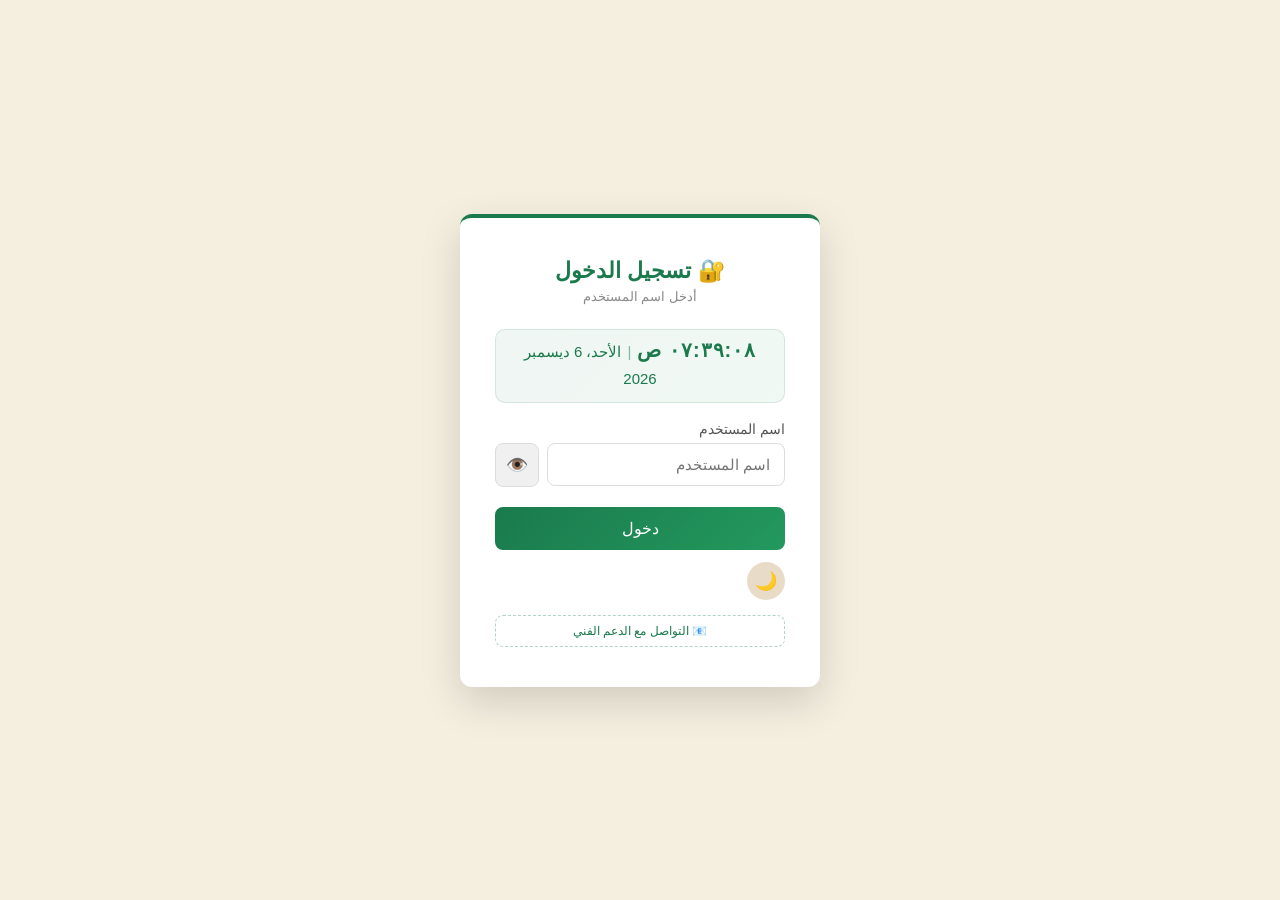
==== admin/index.html @ 6a59b751 "Add files via upload" ====
<!DOCTYPE html>
<html lang="ar" dir="rtl">
<head>
    <meta charset="UTF-8">
    <meta name="viewport" content="width=device-width, initial-scale=1.0">
    <title>لوحة التحكم - إدارة المستخدمين</title>
    <meta http-equiv="Cache-Control" content="no-cache, no-store, must-revalidate">
    <meta http-equiv="Pragma" content="no-cache">
    <meta http-equiv="Expires" content="0">
    <link rel="preconnect" href="https://fonts.googleapis.com">
    <link rel="preconnect" href="https://fonts.gstatic.com" crossorigin>
    <link href="https://fonts.googleapis.com/css2?family=Amiri:wght@400;700&display=swap" rel="stylesheet">
    <link rel="stylesheet" href="style.css?v=2">
</head>
<body>
    <div class="container">
        <header>
            <div style="display:flex;justify-content:space-between;align-items:center">
                <div>
                    <h1>لوحة التحكم</h1>
                    <p>إدارة المستخدمين والصلاحيات</p>
                    <div id="liveClock" class="live-clock"></div>
                </div>
                <div style="display:flex;gap:8px">
                    <button class="theme-btn" onclick="toggleTheme()" id="themeBtn">🌙</button>
                    <button class="theme-btn" onclick="goInventory()" style="background:rgba(255,255,255,0.2);font-size:13px;width:auto;padding:0 15px;border-radius:8px">المخزون</button>
                    <button class="theme-btn" onclick="logout()" style="background:rgba(255,255,255,0.2);font-size:13px;width:auto;padding:0 15px;border-radius:8px">تسجيل الخروج</button>
                </div>
            </div>
        </header>

        <div class="active-box">
            <h3>🟢 المستخدمون النشطون حالياً</h3>
            <div id="activeUsersList" class="active-list">جاري التحميل...</div>
        </div>

        <div class="toolbar">
            <h2>المستخدمين</h2>
            <button onclick="showAddUserModal()">+ إضافة مستخدم</button>
        </div>

        <div class="table-wrap">
            <table>
                <thead>
                    <tr>
                        <th>اسم المستخدم</th>
                        <th>الدور</th>
                        <th>صلاحية التعديل</th>
                        <th>إجراءات</th>
                    </tr>
                </thead>
                <tbody id="usersTableBody"></tbody>
            </table>
        </div>

        <div class="info-box">
            <strong>ملاحظة:</strong> المستخدم صاحب دور <strong>admin</strong> لا يمكن حذفه. عندما تسجل الخروج، سيطلب منك اسم المستخدم وكلمة المرور مرة أخرى.
        </div>
    </div>

    <div class="modal-overlay" id="modalOverlay" onclick="closeModal()"></div>
    <div class="modal" id="modal">
        <div class="modal-header">
            <h3 id="modalTitle">إضافة مستخدم</h3>
            <button class="close-btn" onclick="closeModal()">&times;</button>
        </div>
        <div class="modal-body" id="modalBody"></div>
    </div>

    <script src="script.js?v=2"></script>
</body>
</html>
---- admin/style.css ----
* { margin: 0; padding: 0; box-sizing: border-box; font-family: Tahoma, Arial, sans-serif; }
body {
    background: #f5efe0;
    color: #333;
    direction: rtl;
    animation: fadeIn 0.4s ease;
}
@keyframes fadeIn {
    from { opacity: 0; transform: translateY(10px); }
    to { opacity: 1; transform: translateY(0); }
}
.container {
    max-width: 900px;
    margin: 0 auto;
    padding: 20px;
}
header {
    padding: 20px;
    background: linear-gradient(135deg, #1a3a6c, #2a5a9e);
    color: #fff;
    border-radius: 12px;
    margin-bottom: 20px;
    box-shadow: 0 4px 20px rgba(26,58,108,0.3);
}
header h1 { font-size: 26px; }
header p { font-size: 14px; opacity: 0.9; margin-top: 5px; }
header .live-clock {
    font-family: 'Amiri', Tahoma, Arial, sans-serif;
    margin-top: 10px;
    padding: 6px 14px;
    background: rgba(255,255,255,0.12);
    border: 1px solid rgba(255,255,255,0.2);
    border-radius: 8px;
    font-size: 14px;
    color: #fff;
    direction: ltr;
    display: inline-block;
    backdrop-filter: blur(4px);
}
header .live-clock .clock-time {
    font-size: 18px;
    font-weight: 700;
    letter-spacing: 1px;
}
header .live-clock .clock-sep {
    margin: 0 6px;
    opacity: 0.6;
}
.toolbar {
    display: flex;
    justify-content: space-between;
    align-items: center;
    margin-bottom: 15px;
    flex-wrap: wrap;
    gap: 10px;
}
.toolbar h2 { color: #1a3a6c; font-size: 18px; }
.toolbar button {
    padding: 10px 20px;
    background: #1a3a6c;
    color: #fff;
    border: none;
    border-radius: 8px;
    cursor: pointer;
    font-size: 14px;
    transition: 0.2s;
}
.toolbar button:hover {
    background: #2a5a9e;
    transform: translateY(-1px);
}

.table-wrap {
    overflow-x: auto;
    background: #fff;
    border-radius: 10px;
    box-shadow: 0 2px 10px rgba(0,0,0,0.08);
}
table {
    width: 100%;
    border-collapse: collapse;
    font-size: 14px;
}
th {
    background: #f0f0f0;
    padding: 12px 10px;
    text-align: center;
    border-bottom: 2px solid #ddd;
    white-space: nowrap;
    color: #333;
}
td {
    padding: 10px;
    text-align: center;
    border-bottom: 1px solid #eee;
}
tr:hover { background: #f8f8f8; }

.role-badge {
    padding: 4px 12px;
    border-radius: 20px;
    font-size: 12px;
    font-weight: bold;
}
.role-admin { background: #1a3a6c; color: #fff; }
.role-user { background: #e8dcc8; color: #333; }

.action-btn {
    padding: 4px 10px;
    border: none;
    border-radius: 5px;
    cursor: pointer;
    font-size: 12px;
    margin: 0 2px;
    transition: 0.2s;
}
.edit-btn { background: #3498db; color: #fff; }
.edit-btn:hover { background: #2980b9; }
.delete-btn { background: #e74c3c; color: #fff; }
.delete-btn:hover { background: #c0392b; }

.info-box {
    margin-top: 20px;
    padding: 15px;
    background: #fff3cd;
    border: 1px solid #ffc107;
    border-radius: 8px;
    font-size: 13px;
    color: #856404;
}

.modal-overlay {
    display: none;
    position: fixed;
    top: 0; left: 0; right: 0; bottom: 0;
    background: rgba(0,0,0,0.5);
    z-index: 999;
}
.modal-overlay.active { display: block; }

.modal {
    display: none;
    position: fixed;
    top: 50%; left: 50%;
    transform: translate(-50%, -50%);
    background: #fff;
    border-radius: 12px;
    padding: 25px;
    width: 90%;
    max-width: 500px;
    max-height: 85vh;
    overflow-y: auto;
    z-index: 1000;
    box-shadow: 0 20px 60px rgba(0,0,0,0.3);
    animation: slideUp 0.3s ease;
}
.modal.active { display: block; }

@keyframes slideUp {
    from { opacity: 0; transform: translate(-50%, -40%); }
    to { opacity: 1; transform: translate(-50%, -50%); }
}

.modal-header {
    display: flex;
    justify-content: space-between;
    align-items: center;
    margin-bottom: 20px;
    padding-bottom: 10px;
    border-bottom: 2px solid #1a3a6c;
}
.modal-header h3 { color: #1a3a6c; }
.close-btn {
    background: none;
    border: none;
    font-size: 28px;
    cursor: pointer;
    color: #999;
}
.close-btn:hover { color: #333; }

.form-grid {
    display: grid;
    grid-template-columns: 1fr;
    gap: 12px;
}
.form-group { display: flex; flex-direction: column; }
.form-group label {
    font-size: 13px;
    color: #555;
    margin-bottom: 4px;
}
.form-group input, .form-group select {
    padding: 8px 10px;
    border: 1px solid #ddd;
    border-radius: 6px;
    font-size: 13px;
    outline: none;
    transition: 0.2s;
}
.form-group input:focus, .form-group select:focus {
    border-color: #1a3a6c;
    box-shadow: 0 0 0 3px rgba(26,58,108,0.1);
}

.form-actions {
    display: flex;
    gap: 10px;
    justify-content: flex-end;
    margin-top: 10px;
}
.form-actions button {
    padding: 10px 25px;
    border: none;
    border-radius: 8px;
    cursor: pointer;
    font-size: 14px;
    transition: 0.2s;
}
.form-actions .save-btn { background: #1a3a6c; color: #fff; }
.form-actions .save-btn:hover { background: #2a5a9e; }
.form-actions .cancel-btn { background: #e0e0e0; color: #333; }
.form-actions .cancel-btn:hover { background: #ccc; }

.active-box {
    background: #fff;
    border-radius: 10px;
    padding: 15px 20px;
    margin-bottom: 15px;
    box-shadow: 0 2px 10px rgba(0,0,0,0.08);
    border-right: 4px solid #27ae60;
}
.active-box h3 {
    font-size: 15px;
    color: #27ae60;
    margin-bottom: 10px;
}
.active-list {
    display: flex;
    flex-wrap: wrap;
    gap: 8px;
    min-height: 32px;
}
.active-user-badge {
    display: inline-flex;
    align-items: center;
    gap: 6px;
    padding: 4px 12px 4px 8px;
    background: #eafaf1;
    border: 1px solid #27ae60;
    border-radius: 20px;
    font-size: 13px;
    color: #1a3a6c;
    animation: fadeIn 0.3s ease;
}
.active-user-badge .dot {
    width: 8px;
    height: 8px;
    background: #27ae60;
    border-radius: 50%;
    display: inline-block;
    animation: pulse 2s infinite;
}
@keyframes pulse {
    0%, 100% { opacity: 1; }
    50% { opacity: 0.4; }
}
.active-user-badge .role-tag {
    font-size: 10px;
    background: #1a3a6c;
    color: #fff;
    padding: 1px 6px;
    border-radius: 10px;
}
body.dark .active-box {
    background: #1e2a3a;
    border-right-color: #27ae60;
}
body.dark .active-box h3 { color: #27ae60; }
body.dark .active-user-badge {
    background: #2a3a4a;
    border-color: #27ae60;
    color: #eee;
}
body.dark .active-user-badge .role-tag {
    background: #c8a24e;
    color: #1a1a2e;
}
.theme-btn {
    background: rgba(255,255,255,0.2);
    border: none;
    font-size: 24px;
    cursor: pointer;
    border-radius: 50%;
    width: 45px;
    height: 45px;
    display: flex;
    align-items: center;
    justify-content: center;
    transition: 0.3s;
}
.theme-btn:hover { background: rgba(255,255,255,0.3); }

body.dark {
    background: #1a1a2e;
    color: #eee;
}
body.dark header {
    background: linear-gradient(135deg, #16213e, #1e2a3a);
    box-shadow: 0 4px 20px rgba(0,0,0,0.4);
}
body.dark .table-wrap { background: #1e2a3a; }
body.dark th { background: #2a3a4a; color: #eee; border-color: #3a4a5a; }
body.dark td { color: #ddd; border-color: #2a3a4a; }
body.dark tr:hover { background: #2a3a4a; }
body.dark .toolbar h2 { color: #c8a24e; }
body.dark .toolbar button { background: #c8a24e; color: #1a1a2e; }
body.dark .toolbar button:hover { background: #d4b06a; }
body.dark .role-user { background: #2a3a4a; color: #aaa; }
body.dark .modal { background: #1e2a3a; }
body.dark .modal-header { border-color: #c8a24e; }
body.dark .modal-header h3 { color: #c8a24e; }
body.dark .form-group label { color: #aaa; }
body.dark .form-group input, body.dark .form-group select {
    background: #2a3a4a;
    border-color: #2a3a4a;
    color: #eee;
}
body.dark .form-group input:focus, body.dark .form-group select:focus {
    border-color: #c8a24e;
    box-shadow: 0 0 0 3px rgba(200,162,78,0.2);
}
body.dark .form-actions .save-btn { background: #c8a24e; color: #1a1a2e; }
body.dark .form-actions .save-btn:hover { background: #d4b06a; }
body.dark .form-actions .cancel-btn { background: #3a4a5a; color: #eee; }
body.dark .form-actions .cancel-btn:hover { background: #4a5a6a; }
body.dark .info-box { background: #2a3a4a; border-color: #c8a24e; color: #c8a24e; }

@media (max-width: 768px) {
    .form-grid { grid-template-columns: 1fr; }
}
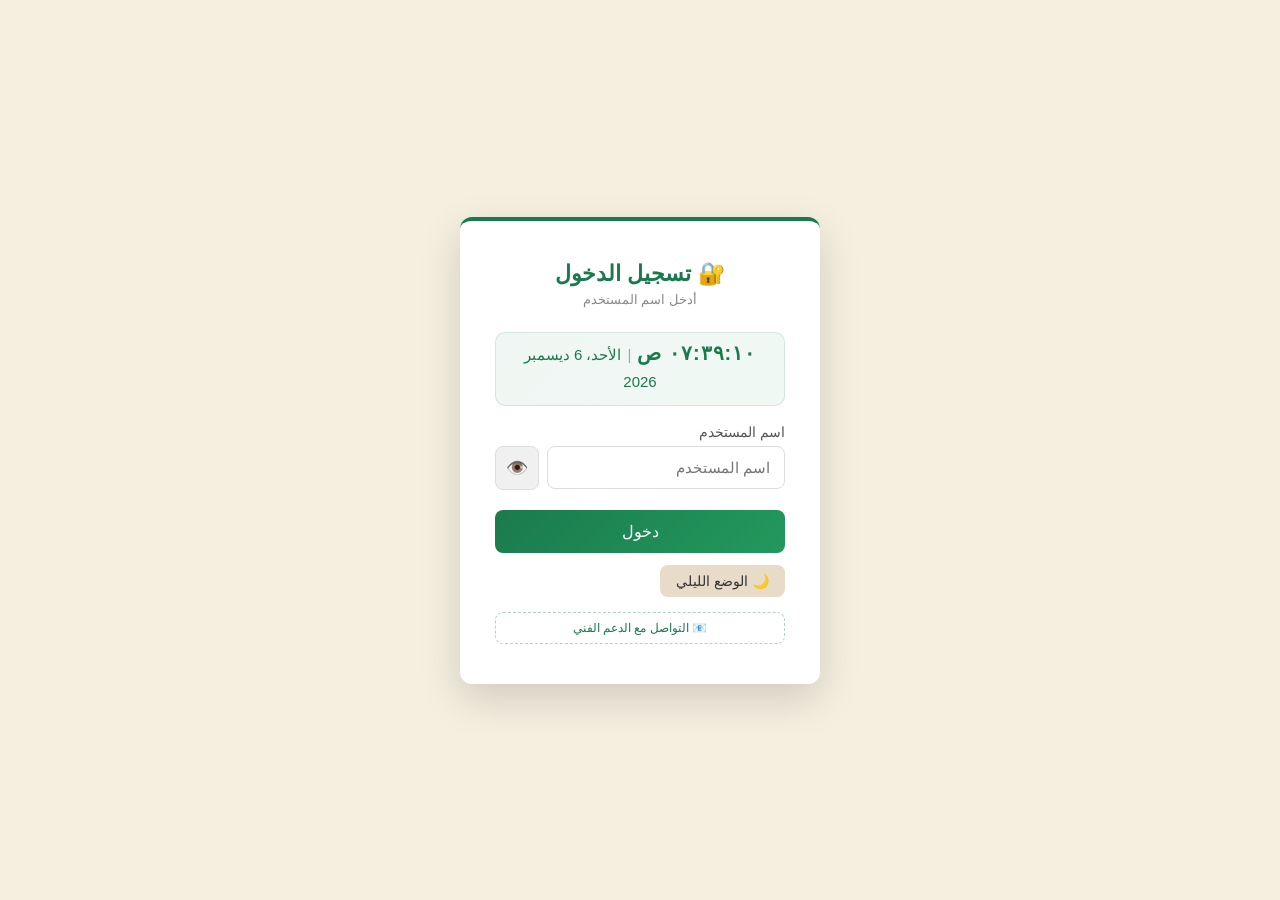
==== commit fc975cc1: "Add files via upload" ====
--- a/admin/index.html
+++ b/admin/index.html
@@ -13,6 +13,7 @@
     <link rel="stylesheet" href="style.css?v=2">
 </head>
 <body>
+    <div class="theme-overlay" id="themeOverlay"></div>
     <div class="container">
         <header>
             <div style="display:flex;justify-content:space-between;align-items:center">
--- a/admin/style.css
+++ b/admin/style.css
@@ -4,10 +4,31 @@
     color: #333;
     direction: rtl;
     animation: fadeIn 0.4s ease;
+    transition: background-color 0.6s ease, color 0.6s ease;
 }
 @keyframes fadeIn {
     from { opacity: 0; transform: translateY(10px); }
     to { opacity: 1; transform: translateY(0); }
+}
+.theme-overlay {
+    position: fixed;
+    top: 0; left: 0; right: 0; bottom: 0;
+    z-index: 9999;
+    pointer-events: none;
+    opacity: 0;
+    background: radial-gradient(circle, rgba(26,58,108,0.08), transparent 70%);
+    animation: none;
+}
+.theme-overlay.active {
+    animation: themeFlash 0.7s ease forwards;
+}
+@keyframes themeFlash {
+    0% { opacity: 0; }
+    30% { opacity: 1; }
+    100% { opacity: 0; }
+}
+body.dark .theme-overlay {
+    background: radial-gradient(circle, rgba(200,162,78,0.1), transparent 70%);
 }
 .container {
     max-width: 900px;
@@ -271,20 +292,6 @@
     color: #fff;
     padding: 1px 6px;
     border-radius: 10px;
-}
-body.dark .active-box {
-    background: #1e2a3a;
-    border-right-color: #27ae60;
-}
-body.dark .active-box h3 { color: #27ae60; }
-body.dark .active-user-badge {
-    background: #2a3a4a;
-    border-color: #27ae60;
-    color: #eee;
-}
-body.dark .active-user-badge .role-tag {
-    background: #c8a24e;
-    color: #1a1a2e;
 }
 .theme-btn {
     background: rgba(255,255,255,0.2);
@@ -335,7 +342,54 @@
 body.dark .form-actions .cancel-btn { background: #3a4a5a; color: #eee; }
 body.dark .form-actions .cancel-btn:hover { background: #4a5a6a; }
 body.dark .info-box { background: #2a3a4a; border-color: #c8a24e; color: #c8a24e; }
+body.dark .active-box { background: #1e2a3a; border-right-color: #27ae60; }
+body.dark .active-box h3 { color: #27ae60; }
+body.dark .active-user-badge { background: #2a3a4a; border-color: #27ae60; color: #eee; }
+body.dark .active-user-badge .role-tag { background: #c8a24e; color: #1a1a2e; }
+body.dark .live-clock { background: rgba(255,255,255,0.08); border-color: rgba(255,255,255,0.15); }
+body.dark .theme-btn { background: rgba(255,255,255,0.15); }
 
 @media (max-width: 768px) {
+    .container { padding: 12px; }
+    header { padding: 15px; }
+    header h1 { font-size: 20px; }
+    header p { font-size: 12px; }
+    header .live-clock { font-size: 12px; padding: 4px 10px; }
+    header .live-clock .clock-time { font-size: 15px; }
+    header > div { flex-direction: column; gap: 10px; }
+    header > div > div:first-child { text-align: center; }
+    .toolbar { flex-direction: column; align-items: stretch; }
+    .toolbar h2 { font-size: 16px; }
+    .toolbar button { padding: 8px 14px; font-size: 13px; }
+    .table-wrap { border-radius: 8px; }
+    table { font-size: 12px; min-width: 600px; }
+    th, td { padding: 8px 6px; }
+    .info-box { font-size: 12px; padding: 12px; }
+    .active-box { padding: 12px 14px; }
+    .active-box h3 { font-size: 13px; }
+    .active-user-badge { font-size: 11px; padding: 3px 10px 3px 6px; }
+    .theme-btn { width: 38px; height: 38px; font-size: 20px; }
+}
+@media (max-width: 480px) {
+    header { padding: 12px 10px; border-radius: 8px; }
+    header h1 { font-size: 17px; }
+    header > div > div:first-child { text-align: center; }
+    header > div > div:last-child { flex-wrap: wrap; justify-content: center; }
+    header .live-clock { margin-top: 6px; }
     .form-grid { grid-template-columns: 1fr; }
-}
+    .modal { padding: 18px; width: 95%; max-width: 95vw; }
+    .modal-header h3 { font-size: 15px; }
+    table { font-size: 11px; min-width: 500px; }
+    th, td { padding: 6px 4px; }
+    .action-btn { padding: 3px 7px; font-size: 11px; }
+    .form-actions { flex-direction: column; }
+    .form-actions button { width: 100%; }
+}
+@media (max-width: 360px) {
+    header h1 { font-size: 15px; }
+    header p { font-size: 11px; }
+    table { font-size: 10px; min-width: 400px; }
+    th, td { padding: 4px 3px; }
+    .toolbar h2 { font-size: 14px; }
+    .toolbar button { font-size: 12px; padding: 6px 10px; }
+}
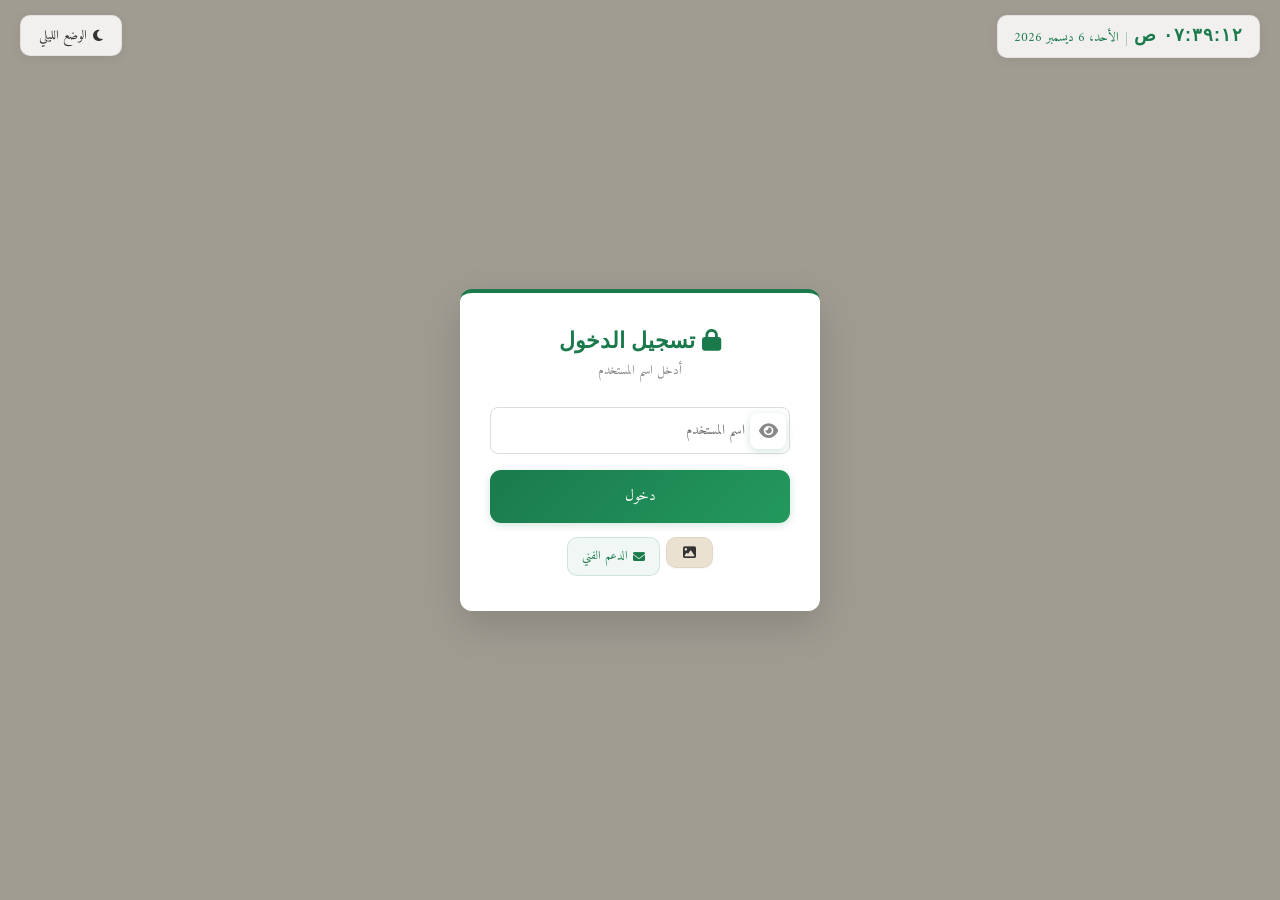
==== commit b50c71ee: "Add files via upload" ====
--- a/admin/index.html
+++ b/admin/index.html
@@ -7,6 +7,7 @@
     <meta http-equiv="Cache-Control" content="no-cache, no-store, must-revalidate">
     <meta http-equiv="Pragma" content="no-cache">
     <meta http-equiv="Expires" content="0">
+    <link rel="stylesheet" href="https://cdnjs.cloudflare.com/ajax/libs/font-awesome/6.5.1/css/all.min.css">
     <link rel="preconnect" href="https://fonts.googleapis.com">
     <link rel="preconnect" href="https://fonts.gstatic.com" crossorigin>
     <link href="https://fonts.googleapis.com/css2?family=Amiri:wght@400;700&display=swap" rel="stylesheet">
@@ -14,6 +15,7 @@
 </head>
 <body>
     <div class="theme-overlay" id="themeOverlay"></div>
+    <div class="bg-overlay" id="bgOverlay"></div>
     <div class="container">
         <header>
             <div style="display:flex;justify-content:space-between;align-items:center">
@@ -22,22 +24,37 @@
                     <p>إدارة المستخدمين والصلاحيات</p>
                     <div id="liveClock" class="live-clock"></div>
                 </div>
-                <div style="display:flex;gap:8px">
-                    <button class="theme-btn" onclick="toggleTheme()" id="themeBtn">🌙</button>
-                    <button class="theme-btn" onclick="goInventory()" style="background:rgba(255,255,255,0.2);font-size:13px;width:auto;padding:0 15px;border-radius:8px">المخزون</button>
-                    <button class="theme-btn" onclick="logout()" style="background:rgba(255,255,255,0.2);font-size:13px;width:auto;padding:0 15px;border-radius:8px">تسجيل الخروج</button>
+                <div style="display:flex;gap:8px;align-items:center">
+                    <div class="bg-dropdown">
+                        <button class="theme-btn" onclick="toggleBgDropdown()" id="bgBtn" title="تغيير الخلفية"><i class="fas fa-image"></i></button>
+                        <div class="bg-dropdown-menu" id="bgMenu">
+                            <div class="bg-grid">
+                                <button onclick="setBg('default')" data-bg="default"><span class="bg-dot" style="border:2px dashed #bbb"></span> بدون</button>
+                                <button onclick="setBg('earth')" data-bg="earth"><span class="bg-dot" style="background:#2d7d46"></span> الأرض</button>
+                                <button onclick="setBg('mars')" data-bg="mars"><span class="bg-dot" style="background:#c0392b"></span> المريخ</button>
+                                <button onclick="setBg('jupiter')" data-bg="jupiter"><span class="bg-dot" style="background:#d4a76a"></span> المشتري</button>
+                                <button onclick="setBg('moon')" data-bg="moon"><span class="bg-dot" style="background:#95a5a6"></span> القمر</button>
+                                <button onclick="setBg('mercury')" data-bg="mercury"><span class="bg-dot" style="background:#7f8c8d"></span> عطارد</button>
+                                <button onclick="setBg('venus')" data-bg="venus"><span class="bg-dot" style="background:#e67e22"></span> الزهرة</button>
+                                <button onclick="setBg('saturn')" data-bg="saturn"><span class="bg-dot" style="background:#d4a76a"></span> زحل</button>
+                            </div>
+                        </div>
+                    </div>
+                    <button class="theme-btn" onclick="toggleTheme()" id="themeBtn"><i class="fas fa-moon"></i></button>
+                    <button class="theme-btn" onclick="goInventory()" style="background:rgba(255,255,255,0.2);font-size:13px;width:auto;padding:0 15px;border-radius:10px"><i class="fas fa-boxes-stacked"></i> المخزون</button>
+                    <button class="theme-btn" onclick="logout()" style="background:rgba(255,255,255,0.2);font-size:13px;width:auto;padding:0 15px;border-radius:10px"><i class="fas fa-right-from-bracket"></i> تسجيل الخروج</button>
                 </div>
             </div>
         </header>
 
         <div class="active-box">
-            <h3>🟢 المستخدمون النشطون حالياً</h3>
+            <h3><i class="fas fa-circle" style="color:#27ae60;font-size:10px"></i> المستخدمون النشطون حالياً</h3>
             <div id="activeUsersList" class="active-list">جاري التحميل...</div>
         </div>
 
         <div class="toolbar">
             <h2>المستخدمين</h2>
-            <button onclick="showAddUserModal()">+ إضافة مستخدم</button>
+            <button onclick="showAddUserModal()"><i class="fas fa-plus"></i> إضافة مستخدم</button>
         </div>
 
         <div class="table-wrap">
--- a/admin/style.css
+++ b/admin/style.css
@@ -1,4 +1,4 @@
-* { margin: 0; padding: 0; box-sizing: border-box; font-family: Tahoma, Arial, sans-serif; }
+* { margin: 0; padding: 0; box-sizing: border-box; font-family: 'Amiri', Tahoma, Arial, sans-serif; }
 body {
     background: #f5efe0;
     color: #333;
@@ -81,15 +81,19 @@
     background: #1a3a6c;
     color: #fff;
     border: none;
-    border-radius: 8px;
-    cursor: pointer;
-    font-size: 14px;
-    transition: 0.2s;
+    border-radius: 10px;
+    cursor: pointer;
+    font-size: 13px;
+    transition: 0.25s cubic-bezier(0.25,0.46,0.45,0.94);
+    box-shadow: 0 1px 4px rgba(26,58,108,0.15);
 }
 .toolbar button:hover {
     background: #2a5a9e;
-    transform: translateY(-1px);
-}
+    transform: scale(1.03);
+    box-shadow: 0 3px 12px rgba(26,58,108,0.25);
+}
+body.dark .toolbar button { box-shadow: 0 1px 4px rgba(200,162,78,0.15); }
+body.dark .toolbar button:hover { box-shadow: 0 3px 12px rgba(200,162,78,0.25); }
 
 .table-wrap {
     overflow-x: auto;
@@ -127,18 +131,19 @@
 .role-user { background: #e8dcc8; color: #333; }
 
 .action-btn {
-    padding: 4px 10px;
+    padding: 5px 11px;
     border: none;
-    border-radius: 5px;
+    border-radius: 9px;
     cursor: pointer;
     font-size: 12px;
     margin: 0 2px;
-    transition: 0.2s;
+    transition: 0.25s cubic-bezier(0.25,0.46,0.45,0.94);
+    box-shadow: 0 1px 3px rgba(0,0,0,0.06);
 }
 .edit-btn { background: #3498db; color: #fff; }
-.edit-btn:hover { background: #2980b9; }
+.edit-btn:hover { background: #2980b9; transform: scale(1.08); box-shadow: 0 2px 8px rgba(52,152,219,0.3); }
 .delete-btn { background: #e74c3c; color: #fff; }
-.delete-btn:hover { background: #c0392b; }
+.delete-btn:hover { background: #c0392b; transform: scale(1.08); box-shadow: 0 2px 8px rgba(231,76,60,0.3); }
 
 .info-box {
     margin-top: 20px;
@@ -192,13 +197,20 @@
 }
 .modal-header h3 { color: #1a3a6c; }
 .close-btn {
-    background: none;
+    background: rgba(0,0,0,0.04);
     border: none;
-    font-size: 28px;
+    font-size: 20px;
     cursor: pointer;
     color: #999;
-}
-.close-btn:hover { color: #333; }
+    border-radius: 9px;
+    width: 34px;
+    height: 34px;
+    display: flex;
+    align-items: center;
+    justify-content: center;
+    transition: 0.2s;
+}
+.close-btn:hover { background: rgba(0,0,0,0.08); color: #333; transform: scale(1.06); }
 
 .form-grid {
     display: grid;
@@ -233,15 +245,16 @@
 .form-actions button {
     padding: 10px 25px;
     border: none;
-    border-radius: 8px;
-    cursor: pointer;
-    font-size: 14px;
-    transition: 0.2s;
+    border-radius: 10px;
+    cursor: pointer;
+    font-size: 13px;
+    transition: 0.25s cubic-bezier(0.25,0.46,0.45,0.94);
+    box-shadow: 0 1px 3px rgba(0,0,0,0.06);
 }
 .form-actions .save-btn { background: #1a3a6c; color: #fff; }
-.form-actions .save-btn:hover { background: #2a5a9e; }
+.form-actions .save-btn:hover { background: #2a5a9e; transform: scale(1.03); }
 .form-actions .cancel-btn { background: #e0e0e0; color: #333; }
-.form-actions .cancel-btn:hover { background: #ccc; }
+.form-actions .cancel-btn:hover { background: #ccc; transform: scale(1.03); }
 
 .active-box {
     background: #fff;
@@ -294,19 +307,22 @@
     border-radius: 10px;
 }
 .theme-btn {
-    background: rgba(255,255,255,0.2);
-    border: none;
-    font-size: 24px;
-    cursor: pointer;
-    border-radius: 50%;
-    width: 45px;
-    height: 45px;
+    background: rgba(255,255,255,0.18);
+    border: 1px solid rgba(255,255,255,0.12);
+    font-size: 20px;
+    cursor: pointer;
+    border-radius: 11px;
+    width: 42px;
+    height: 42px;
     display: flex;
     align-items: center;
     justify-content: center;
-    transition: 0.3s;
-}
-.theme-btn:hover { background: rgba(255,255,255,0.3); }
+    transition: 0.25s cubic-bezier(0.25,0.46,0.45,0.94);
+    backdrop-filter: blur(8px);
+    -webkit-backdrop-filter: blur(8px);
+    box-shadow: 0 1px 3px rgba(0,0,0,0.06);
+}
+.theme-btn:hover { background: rgba(255,255,255,0.28); transform: scale(1.06); box-shadow: 0 3px 10px rgba(0,0,0,0.1); }
 
 body.dark {
     background: #1a1a2e;
@@ -393,3 +409,74 @@
     .toolbar h2 { font-size: 14px; }
     .toolbar button { font-size: 12px; padding: 6px 10px; }
 }
+
+/* === Background Image Selector === */
+.bg-overlay {
+    position: fixed;
+    top: 0; left: 0; right: 0; bottom: 0;
+    z-index: -1;
+    background-size: cover;
+    background-position: center;
+    background-attachment: fixed;
+    transition: background 0.6s ease;
+}
+.bg-overlay::after {
+    content: '';
+    position: absolute;
+    inset: 0;
+    background: rgba(0,0,0,0.35);
+    pointer-events: none;
+}
+.bg-dropdown { position: relative; display: inline-block; }
+.bg-dropdown-menu {
+    display: none;
+    position: absolute;
+    top: 100%;
+    left: 50%;
+    transform: translateX(-50%);
+    margin-top: 8px;
+    background: #fff;
+    border-radius: 10px;
+    box-shadow: 0 10px 40px rgba(0,0,0,0.15);
+    padding: 6px;
+    z-index: 1000;
+    min-width: 280px;
+    animation: fadeIn 0.15s ease;
+}
+.bg-dropdown-menu.show { display: block; }
+.bg-dropdown-menu .bg-grid {
+    display: grid;
+    grid-template-columns: 1fr 1fr;
+    gap: 2px;
+}
+.bg-dropdown-menu button {
+    display: flex;
+    align-items: center;
+    gap: 8px;
+    width: 100%;
+    padding: 7px 10px;
+    border: none;
+    background: transparent;
+    color: #333;
+    font-size: 13px;
+    cursor: pointer;
+    border-radius: 8px;
+    transition: 0.12s;
+    box-shadow: none !important;
+    transform: none !important;
+}
+.bg-dropdown-menu button:hover { background: #f0f0f0; }
+.bg-dropdown-menu button.active { background: #1a3a6c !important; color: #fff !important; }
+.bg-dot {
+    width: 14px; height: 14px;
+    border-radius: 3px;
+    display: inline-block;
+    flex-shrink: 0;
+}
+body.dark .bg-dropdown-menu {
+    background: #1e2a3a;
+    box-shadow: 0 10px 40px rgba(0,0,0,0.3);
+}
+body.dark .bg-dropdown-menu button { color: #ddd; }
+body.dark .bg-dropdown-menu button:hover { background: #2a3a4a; }
+body.dark .bg-dropdown-menu button.active { background: #c8a24e !important; color: #1a1a2e !important; }
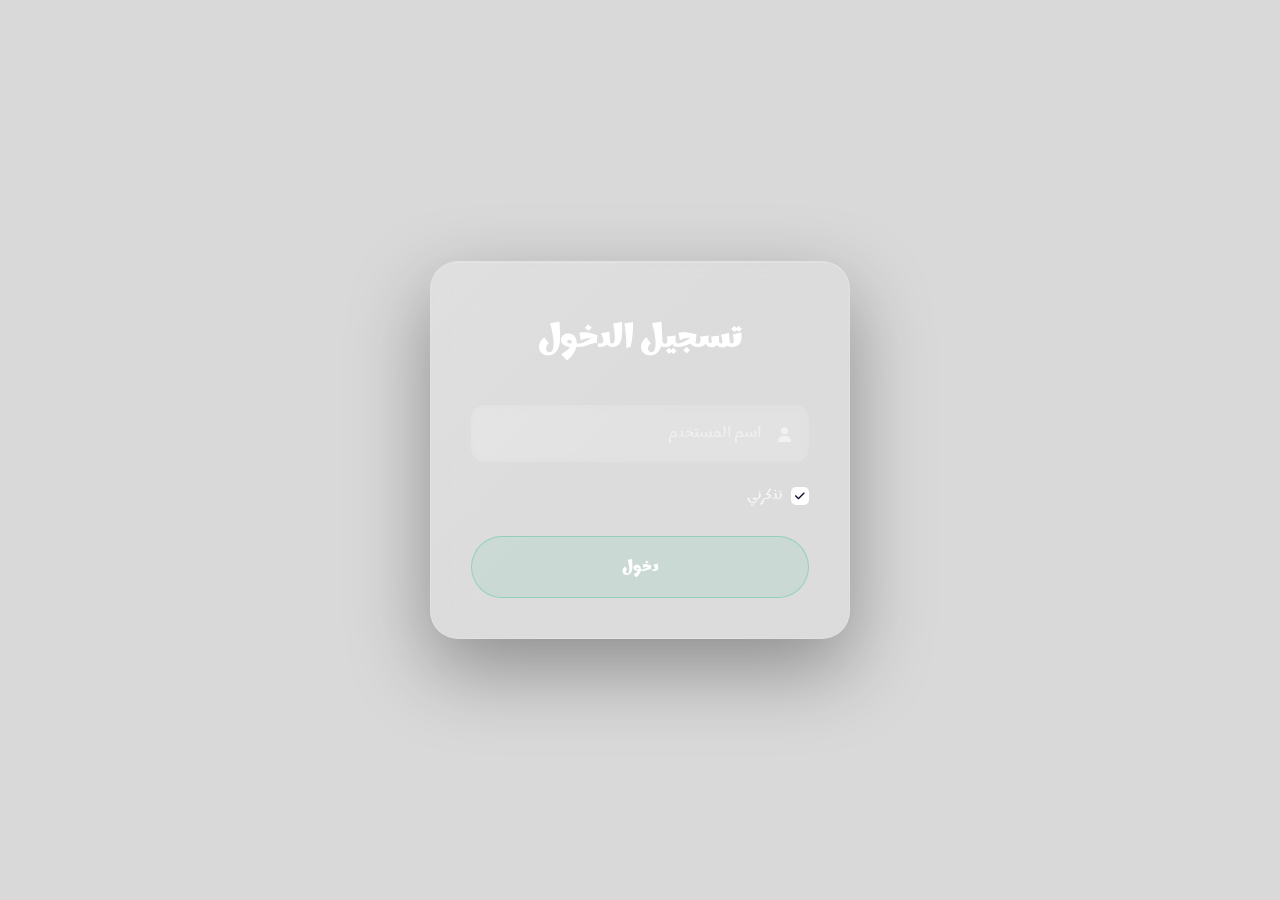
==== commit 9b0a145d: "Add files via upload" ====
--- a/admin/index.html
+++ b/admin/index.html
@@ -3,79 +3,153 @@
 <head>
     <meta charset="UTF-8">
     <meta name="viewport" content="width=device-width, initial-scale=1.0">
-    <title>لوحة التحكم - إدارة المستخدمين</title>
+    <meta name="theme-color" content="#142918">
+    <title>لوحة التحكم - مستشفى شهداء الأقصى</title>
     <meta http-equiv="Cache-Control" content="no-cache, no-store, must-revalidate">
     <meta http-equiv="Pragma" content="no-cache">
     <meta http-equiv="Expires" content="0">
     <link rel="stylesheet" href="https://cdnjs.cloudflare.com/ajax/libs/font-awesome/6.5.1/css/all.min.css">
-    <link rel="preconnect" href="https://fonts.googleapis.com">
-    <link rel="preconnect" href="https://fonts.gstatic.com" crossorigin>
-    <link href="https://fonts.googleapis.com/css2?family=Amiri:wght@400;700&display=swap" rel="stylesheet">
-    <link rel="stylesheet" href="style.css?v=2">
+    <link rel="stylesheet" href="../shared.css">
+    <link rel="stylesheet" href="style.css">
 </head>
 <body>
     <div class="theme-overlay" id="themeOverlay"></div>
-    <div class="bg-overlay" id="bgOverlay"></div>
-    <div class="container">
-        <header>
-            <div style="display:flex;justify-content:space-between;align-items:center">
-                <div>
-                    <h1>لوحة التحكم</h1>
-                    <p>إدارة المستخدمين والصلاحيات</p>
-                    <div id="liveClock" class="live-clock"></div>
+    <div class="sidebar-overlay" id="sidebarOverlay" onclick="toggleSidebar()"></div>
+
+    <!-- ===== Sidebar ===== -->
+    <aside class="sidebar" id="sidebar">
+        <div class="sidebar-brand">
+            <div class="brand-icon"><i class="fas fa-crown"></i></div>
+            <div class="brand-text">
+                <strong>لوحة التحكم</strong>
+                <small>مستشفى شهداء الأقصى</small>
+            </div>
+        </div>
+        <nav class="sidebar-nav">
+            <a class="tab active" data-tab="dashboard" onclick="adminTab('dashboard')">
+                <i class="fas fa-gauge-high"></i> لوحة التحكم
+            </a>
+            <a class="tab" data-tab="users" onclick="adminTab('users')">
+                <i class="fas fa-users-gear"></i> المستخدمون
+            </a>
+            <a onclick="navigateWithProgress('../inventory/index.html')" style="cursor:pointer">
+                <i class="fas fa-boxes-stacked"></i> الذهاب إلى المخزون
+            </a>
+        </nav>
+        <div class="sidebar-footer">
+            <a onclick="logout()"><i class="fas fa-right-from-bracket"></i> تسجيل الخروج</a>
+        </div>
+    </aside>
+
+    <!-- ===== Main Content ===== -->
+    <div class="main-content">
+        <!-- Top Bar -->
+        <header class="topbar">
+            <button class="mobile-menu-btn" onclick="toggleSidebar()"><i class="fas fa-bars"></i></button>
+            <div class="topbar-title">
+                <i class="fas fa-crown"></i>
+                لوحة التحكم
+            </div>
+            <div class="topbar-left">
+                <div id="liveClock" class="topbar-clock"></div>
+                <button class="theme-toggle-btn" onclick="toggleTheme()" id="themeBtn" title="الوضع الليلي">
+                    <svg width="22" height="22" viewBox="0 0 24 24" fill="none" stroke="currentColor" stroke-width="2" stroke-linecap="round">
+                        <defs>
+                            <mask id="ttMaskAdm">
+                                <rect width="24" height="24" fill="white"/>
+                                <circle class="tt-mask-c" cx="12" cy="12" r="9" fill="black"/>
+                            </mask>
+                        </defs>
+                        <g class="tt-rays">
+                            <line x1="12" y1="1" x2="12" y2="4"/>
+                            <line x1="12" y1="20" x2="12" y2="23"/>
+                            <line x1="1" y1="12" x2="4" y2="12"/>
+                            <line x1="20" y1="12" x2="23" y2="12"/>
+                            <line x1="4.22" y1="4.22" x2="6.34" y2="6.34"/>
+                            <line x1="17.66" y1="6.34" x2="19.78" y2="4.22"/>
+                            <line x1="6.34" y1="17.66" x2="4.22" y2="19.78"/>
+                            <line x1="19.78" y1="19.78" x2="17.66" y2="17.66"/>
+                        </g>
+                        <circle class="tt-body" cx="12" cy="12" r="9" fill="currentColor" stroke="none" mask="url(#ttMaskAdm)"/>
+                    </svg>
+                </button>
+            </div>
+        </header>
+
+        <!-- Content Area -->
+        <div class="content-area">
+            <!-- == Dashboard Tab == -->
+            <section id="tab-dashboard" class="tab-content active">
+                <!-- Stats Row -->
+                <div class="stats-row">
+                    <div class="stat-card">
+                        <div class="stat-icon"><i class="fas fa-users" style="color:#1a7a4c"></i></div>
+                        <div class="stat-value" id="statTotalUsers">0</div>
+                        <div class="stat-label">إجمالي المستخدمين</div>
+                    </div>
+                    <div class="stat-card">
+                        <div class="stat-icon"><i class="fas fa-crown" style="color:#f59e0b"></i></div>
+                        <div class="stat-value" id="statAdmins">0</div>
+                        <div class="stat-label">المديرين</div>
+                    </div>
+                    <div class="stat-card">
+                        <div class="stat-icon"><i class="fas fa-user" style="color:#3b82f6"></i></div>
+                        <div class="stat-value" id="statUsers">0</div>
+                        <div class="stat-label">المستخدمين</div>
+                    </div>
+                    <div class="stat-card">
+                        <div class="stat-icon"><i class="fas fa-circle" style="color:#10b981"></i></div>
+                        <div class="stat-value" id="statActive">0</div>
+                        <div class="stat-label">نشط الآن</div>
+                    </div>
                 </div>
-                <div style="display:flex;gap:8px;align-items:center">
-                    <div class="bg-dropdown">
-                        <button class="theme-btn" onclick="toggleBgDropdown()" id="bgBtn" title="تغيير الخلفية"><i class="fas fa-image"></i></button>
-                        <div class="bg-dropdown-menu" id="bgMenu">
-                            <div class="bg-grid">
-                                <button onclick="setBg('default')" data-bg="default"><span class="bg-dot" style="border:2px dashed #bbb"></span> بدون</button>
-                                <button onclick="setBg('earth')" data-bg="earth"><span class="bg-dot" style="background:#2d7d46"></span> الأرض</button>
-                                <button onclick="setBg('mars')" data-bg="mars"><span class="bg-dot" style="background:#c0392b"></span> المريخ</button>
-                                <button onclick="setBg('jupiter')" data-bg="jupiter"><span class="bg-dot" style="background:#d4a76a"></span> المشتري</button>
-                                <button onclick="setBg('moon')" data-bg="moon"><span class="bg-dot" style="background:#95a5a6"></span> القمر</button>
-                                <button onclick="setBg('mercury')" data-bg="mercury"><span class="bg-dot" style="background:#7f8c8d"></span> عطارد</button>
-                                <button onclick="setBg('venus')" data-bg="venus"><span class="bg-dot" style="background:#e67e22"></span> الزهرة</button>
-                                <button onclick="setBg('saturn')" data-bg="saturn"><span class="bg-dot" style="background:#d4a76a"></span> زحل</button>
-                            </div>
+
+                <!-- Active Users Bar -->
+                <div class="card">
+                    <div class="card-body" style="padding:16px 20px">
+                        <div style="display:flex;align-items:center;gap:10px;margin-bottom:10px">
+                            <i class="fas fa-circle" style="color:#10b981;font-size:10px"></i>
+                            <span style="font-weight:600;font-size:14px">المستخدمون النشطون حالياً</span>
                         </div>
-                    </div>
-                    <button class="theme-btn" onclick="toggleTheme()" id="themeBtn"><i class="fas fa-moon"></i></button>
-                    <button class="theme-btn" onclick="goInventory()" style="background:rgba(255,255,255,0.2);font-size:13px;width:auto;padding:0 15px;border-radius:10px"><i class="fas fa-boxes-stacked"></i> المخزون</button>
-                    <button class="theme-btn" onclick="logout()" style="background:rgba(255,255,255,0.2);font-size:13px;width:auto;padding:0 15px;border-radius:10px"><i class="fas fa-right-from-bracket"></i> تسجيل الخروج</button>
+                        <div id="activeUsersList" style="display:flex;flex-wrap:wrap;gap:8px">جاري التحميل...</div>
+                    </div>
                 </div>
-            </div>
-        </header>
-
-        <div class="active-box">
-            <h3><i class="fas fa-circle" style="color:#27ae60;font-size:10px"></i> المستخدمون النشطون حالياً</h3>
-            <div id="activeUsersList" class="active-list">جاري التحميل...</div>
-        </div>
-
-        <div class="toolbar">
-            <h2>المستخدمين</h2>
-            <button onclick="showAddUserModal()"><i class="fas fa-plus"></i> إضافة مستخدم</button>
-        </div>
-
-        <div class="table-wrap">
-            <table>
-                <thead>
-                    <tr>
-                        <th>اسم المستخدم</th>
-                        <th>الدور</th>
-                        <th>صلاحية التعديل</th>
-                        <th>إجراءات</th>
-                    </tr>
-                </thead>
-                <tbody id="usersTableBody"></tbody>
-            </table>
-        </div>
-
-        <div class="info-box">
-            <strong>ملاحظة:</strong> المستخدم صاحب دور <strong>admin</strong> لا يمكن حذفه. عندما تسجل الخروج، سيطلب منك اسم المستخدم وكلمة المرور مرة أخرى.
+            </section>
+
+            <!-- == Users Tab == -->
+            <section id="tab-users" class="tab-content">
+                <div class="card">
+                    <div class="card-header">
+                        <h2><i class="fas fa-user-gear"></i> إدارة المستخدمين</h2>
+                        <button class="btn btn-primary" onclick="showAddUserModal()">
+                            <i class="fas fa-plus"></i> إضافة مستخدم
+                        </button>
+                    </div>
+                    <div class="card-body" style="padding-top:0">
+                        <div class="table-wrap">
+                            <table>
+                                <thead>
+                                    <tr>
+                                        <th>اسم المستخدم</th>
+                                        <th>الدور</th>
+                                        <th>صلاحية التعديل</th>
+                                        <th>الإجراءات</th>
+                                    </tr>
+                                </thead>
+                                <tbody id="usersTableBody"></tbody>
+                            </table>
+                        </div>
+                        <div style="margin-top:14px;padding:10px 14px;background:var(--bg-main);border-radius:10px;font-size:13px;color:var(--text-secondary);display:flex;align-items:center;gap:8px">
+                            <i class="fas fa-info-circle" style="color:#3b82f6"></i>
+                            المستخدم صاحب دور <strong>admin</strong> لا يمكن حذفه.
+                        </div>
+                    </div>
+                </div>
+            </section>
         </div>
     </div>
 
+    <!-- ===== Modal ===== -->
     <div class="modal-overlay" id="modalOverlay" onclick="closeModal()"></div>
     <div class="modal" id="modal">
         <div class="modal-header">
@@ -85,6 +159,53 @@
         <div class="modal-body" id="modalBody"></div>
     </div>
 
-    <script src="script.js?v=2"></script>
+    <!-- ===== Toast Container ===== -->
+    <div class="toast-container" id="toastContainer"></div>
+
+    <button class="scroll-top" id="scrollTopBtn" onclick="window.scrollTo({top:0,behavior:'smooth'})" aria-label="رجوع للأعلى">
+        <i class="fas fa-arrow-up"></i>
+    </button>
+
+    <!-- ===== Loading Overlay ===== -->
+    <div class="loading-overlay" id="loadingOverlay">
+        <div class="loading-box">
+            <div class="loading-icon"><i class="fas fa-cubes"></i></div>
+            <div class="loading-title">جاري التحميل...</div>
+            <div class="progress-8bit">
+                <div class="progress-8bit-track" id="loadingTrack"></div>
+            </div>
+            <div class="loading-percent" id="loadingPercent">0%</div>
+        </div>
+    </div>
+
+    <script src="script.js"></script>
+    <script>
+function navigateWithProgress(url) {
+    var overlay = document.getElementById('loadingOverlay');
+    var track = document.getElementById('loadingTrack');
+    var pct = document.getElementById('loadingPercent');
+    overlay.classList.add('active');
+    var blocks = [];
+    for (var i = 0; i < 20; i++) {
+        var b = document.createElement('div');
+        b.className = 'progress-8bit-block';
+        track.appendChild(b);
+        blocks.push(b);
+    }
+    var idx = 0;
+    var total = 20;
+    var interval = setInterval(function() {
+        if (idx < total) {
+            blocks[idx].classList.add('filled');
+            idx++;
+            pct.textContent = Math.round((idx / total) * 100) + '%';
+        }
+        if (idx >= total) {
+            clearInterval(interval);
+            setTimeout(function() { window.location.href = url; }, 200);
+        }
+    }, 75);
+}
+    </script>
 </body>
-</html>
+</html>
--- a/shared.css
+++ b/shared.css
@@ -0,0 +1,1059 @@
+@import url('https://fonts.googleapis.com/css2?family=Marhey:wght@300;400;500;600;700&display=swap');
+
+:root {
+    --sidebar-bg: #142918;
+    --sidebar-hover: rgba(255,255,255,0.08);
+    --sidebar-active: rgba(255,255,255,0.12);
+    --sidebar-text: #fff;
+    --sidebar-sub: rgba(255,255,255,0.5);
+    --sidebar-width: 250px;
+    --bg-main: #f5f0e8;
+    --bg-card: #fff;
+    --text-primary: #1a1a2e;
+    --text-secondary: #6b7280;
+    --text-muted: #9ca3af;
+    --primary: #1a7a4c;
+    --primary-hover: #14633d;
+    --primary-light: #e8f5e9;
+    --border: #e5e7eb;
+    --danger: #ef4444;
+    --danger-bg: #fef2f2;
+    --warning: #f59e0b;
+    --success: #10b981;
+    --radius: 12px;
+    --radius-lg: 16px;
+    --shadow: 0 1px 3px rgba(0,0,0,0.06), 0 1px 2px rgba(0,0,0,0.04);
+    --shadow-md: 0 4px 6px rgba(0,0,0,0.05), 0 2px 4px rgba(0,0,0,0.04);
+    --shadow-lg: 0 10px 25px rgba(0,0,0,0.06), 0 4px 10px rgba(0,0,0,0.04);
+    --font: 'Marhey', Tahoma, Arial, sans-serif;
+}
+
+* { margin: 0; padding: 0; box-sizing: border-box; }
+
+body {
+    font-family: var(--font);
+    background: var(--bg-main);
+    color: var(--text-primary);
+    direction: rtl;
+    min-height: 100vh;
+    display: flex;
+    transition: background 0.3s;
+}
+
+a { text-decoration: none; color: inherit; }
+input, select, textarea, button { font-family: var(--font); outline: none; }
+
+/* ===== Sidebar ===== */
+.sidebar {
+    position: fixed; top: 0; right: 0; bottom: 0;
+    width: var(--sidebar-width);
+    background: var(--sidebar-bg);
+    color: var(--sidebar-text);
+    display: flex;
+    flex-direction: column;
+    z-index: 1000;
+    overflow-y: auto;
+    transition: transform 0.3s ease;
+}
+.sidebar-brand {
+    padding: 24px 20px;
+    display: flex;
+    align-items: center;
+    gap: 14px;
+    border-bottom: 1px solid rgba(255,255,255,0.06);
+}
+.sidebar-brand .brand-icon {
+    width: 44px; height: 44px;
+    background: rgba(255,255,255,0.12);
+    border-radius: var(--radius);
+    display: flex; align-items: center; justify-content: center;
+    font-size: 20px;
+}
+.sidebar-brand .brand-text { line-height: 1.3; }
+.sidebar-brand .brand-text strong { display: block; font-size: 18px; font-weight: 700; }
+.sidebar-brand .brand-text small { display: block; font-size: 11px; color: var(--sidebar-sub); font-weight: 400; }
+
+.sidebar-nav { flex: 1; padding: 12px 10px; }
+.sidebar-nav a {
+    display: flex;
+    align-items: center;
+    gap: 14px;
+    padding: 12px 16px;
+    color: rgba(255,255,255,0.75);
+    border-radius: var(--radius);
+    font-size: 14px;
+    font-weight: 500;
+    transition: all 0.2s;
+    margin-bottom: 2px;
+    cursor: pointer;
+}
+.sidebar-nav a i { width: 20px; text-align: center; font-size: 16px; }
+.sidebar-nav a:hover { background: var(--sidebar-hover); color: #fff; }
+.sidebar-nav a.active { background: var(--sidebar-active); color: #fff; font-weight: 600; }
+
+.sidebar-footer {
+    padding: 12px 10px;
+    border-top: 1px solid rgba(255,255,255,0.06);
+}
+.sidebar-footer a {
+    display: flex;
+    align-items: center;
+    gap: 14px;
+    padding: 12px 16px;
+    color: rgba(255,255,255,0.6);
+    border-radius: var(--radius);
+    font-size: 14px;
+    font-weight: 500;
+    transition: all 0.2s;
+    cursor: pointer;
+}
+.sidebar-footer a:hover { background: rgba(239,68,68,0.15); color: #fca5a5; }
+.sidebar-footer a i { width: 20px; text-align: center; }
+
+/* ===== Main Content ===== */
+.main-content {
+    flex: 1;
+    margin-right: var(--sidebar-width);
+    min-height: 100vh;
+    display: flex;
+    flex-direction: column;
+}
+
+/* ===== Top Bar ===== */
+.topbar {
+    display: flex;
+    align-items: center;
+    justify-content: space-between;
+    padding: 16px 28px;
+    background: var(--bg-card);
+    border-bottom: 1px solid var(--border);
+    gap: 16px;
+    position: sticky;
+    top: 0;
+    z-index: 100;
+}
+.topbar-title {
+    display: flex;
+    align-items: center;
+    gap: 10px;
+    font-size: 18px;
+    font-weight: 700;
+    color: var(--primary);
+}
+.topbar-title i { font-size: 22px; }
+
+.topbar-left {
+    display: flex;
+    align-items: center;
+    gap: 14px;
+}
+.topbar-clock {
+    font-size: 15px;
+    font-weight: 600;
+    color: var(--text-primary);
+    direction: ltr;
+    background: var(--bg-main);
+    padding: 8px 16px;
+    border-radius: 10px;
+    display: flex;
+    align-items: center;
+    gap: 6px;
+}
+.topbar-clock i { color: var(--primary); font-size: 14px; }
+.topbar-btn {
+    width: 40px; height: 40px;
+    background: transparent;
+    border: 1px solid rgba(16,185,129,0.2);
+    border-radius: 50%;
+    display: flex;
+    align-items: center;
+    justify-content: center;
+    color: var(--text-secondary);
+    font-size: 16px;
+    cursor: pointer;
+    transition: all 0.3s ease;
+    position: relative;
+    overflow: hidden;
+}
+.topbar-btn::before {
+    content: ''; position: absolute;
+    top: -1px; left: 10%; width: 80%; height: 1px;
+    background: linear-gradient(90deg, transparent, #10b981, transparent);
+    opacity: 0; transition: opacity 0.4s ease; pointer-events: none;
+}
+.topbar-btn:hover::before { opacity: 1; }
+.topbar-btn::after {
+    content: ''; position: absolute;
+    bottom: -1px; left: 10%; width: 80%; height: 1px;
+    background: linear-gradient(90deg, transparent, #10b981, transparent);
+    opacity: 0; transition: opacity 0.4s ease; pointer-events: none;
+}
+.topbar-btn:hover::after { opacity: 0.5; }
+.topbar-btn:hover { border-color: rgba(16,185,129,0.4); color: var(--text-primary); box-shadow: 0 0 12px rgba(16,185,129,0.15); }
+.topbar-badge {
+    display: flex;
+    align-items: center;
+    gap: 6px;
+    padding: 6px 14px;
+    background: var(--primary-light);
+    color: var(--primary);
+    border-radius: 20px;
+    font-size: 13px;
+    font-weight: 600;
+}
+
+/* ===== Content Area ===== */
+.content-area {
+    padding: 24px 28px;
+    flex: 1;
+}
+
+/* ===== Cards ===== */
+.card {
+    background: var(--bg-card);
+    border-radius: var(--radius-lg);
+    box-shadow: var(--shadow);
+    border: 1px solid rgba(0,0,0,0.04);
+    margin-bottom: 24px;
+}
+.card-header {
+    padding: 20px 24px;
+    border-bottom: 1px solid var(--border);
+    display: flex;
+    align-items: center;
+    justify-content: space-between;
+    gap: 12px;
+}
+.card-header h2 {
+    font-size: 17px;
+    font-weight: 700;
+    color: var(--primary);
+    display: flex;
+    align-items: center;
+    gap: 10px;
+}
+.card-body { padding: 24px; }
+
+/* ===== Form Grid ===== */
+.form-grid {
+    display: grid;
+    grid-template-columns: repeat(auto-fill, minmax(220px, 1fr));
+    gap: 16px;
+}
+.form-group { display: flex; flex-direction: column; }
+.form-group label {
+    font-size: 13px;
+    font-weight: 600;
+    color: var(--text-secondary);
+    margin-bottom: 6px;
+}
+.form-group input, .form-group select, .form-group textarea {
+    padding: 10px 14px;
+    border: 1.5px solid var(--border);
+    border-radius: 10px;
+    font-size: 14px;
+    background: var(--bg-card);
+    color: var(--text-primary);
+    transition: all 0.2s;
+}
+.form-group input:focus, .form-group select:focus, .form-group textarea:focus {
+    border-color: var(--primary);
+    box-shadow: 0 0 0 3px rgba(26,122,76,0.1);
+}
+.form-group input[readonly] { background: var(--bg-main); color: var(--text-muted); cursor: default; }
+.form-group textarea { resize: vertical; min-height: 80px; }
+.form-group.full-width { grid-column: 1 / -1; }
+
+.form-actions {
+    display: flex;
+    justify-content: flex-start;
+    margin-top: 16px;
+}
+
+/* ===== Neon Button System ===== */
+/* Base neon button — pill-shaped, subtle border, glow lines on hover */
+.btn {
+    position: relative;
+    padding: 10px 28px;
+    border: 1px solid rgba(16,185,129,0.25);
+    border-radius: 50px;
+    font-size: 14px;
+    font-weight: 600;
+    cursor: pointer;
+    display: inline-flex;
+    align-items: center;
+    justify-content: center;
+    gap: 8px;
+    transition: all 0.3s ease;
+    font-family: var(--font);
+    background: rgba(16,185,129,0.06);
+    color: var(--text-primary);
+    overflow: hidden;
+    white-space: nowrap;
+    text-decoration: none;
+}
+.btn::before {
+    content: ''; position: absolute;
+    top: -1px; left: 12.5%; width: 75%; height: 1px;
+    background: linear-gradient(90deg, transparent, #10b981, transparent);
+    opacity: 0; transition: opacity 0.4s ease; pointer-events: none;
+}
+.btn:hover::before { opacity: 1; }
+.btn::after {
+    content: ''; position: absolute;
+    bottom: -1px; left: 12.5%; width: 75%; height: 1px;
+    background: linear-gradient(90deg, transparent, #10b981, transparent);
+    opacity: 0.2; transition: opacity 0.4s ease; pointer-events: none;
+}
+.btn:hover::after { opacity: 0.6; }
+.btn:hover { transform: translateY(-1px); background: rgba(16,185,129,0.02); }
+.btn:active { transform: scale(0.97); }
+
+/* Primary — solid neon fill */
+.btn-primary {
+    background: #10b981;
+    border-color: transparent;
+    color: #fff;
+    box-shadow: 0 3px 10px rgba(16,185,129,0.2);
+}
+.btn-primary:hover { background: #059669; border-color: rgba(255,255,255,0.3); box-shadow: 0 5px 16px rgba(16,185,129,0.3); }
+
+/* Soft — ghost variant */
+.btn-soft {
+    background: transparent;
+    border-color: rgba(16,185,129,0.15);
+    color: var(--text-secondary);
+}
+.btn-soft:hover { background: rgba(16,185,129,0.04); border-color: rgba(16,185,129,0.3); color: var(--text-primary); }
+
+/* Success — solid green neon */
+.btn-success {
+    background: #10b981;
+    border-color: transparent;
+    color: #fff;
+    box-shadow: 0 3px 10px rgba(16,185,129,0.2);
+}
+.btn-success:hover { background: #059669; border-color: rgba(255,255,255,0.3); box-shadow: 0 5px 16px rgba(16,185,129,0.3); }
+
+/* ===== Table ===== */
+.table-wrap {
+    overflow-x: auto;
+}
+table {
+    width: 100%;
+    border-collapse: collapse;
+    font-size: 13px;
+}
+th {
+    background: var(--bg-main);
+    padding: 12px 14px;
+    text-align: center;
+    border-bottom: 2px solid var(--border);
+    white-space: nowrap;
+    color: var(--text-secondary);
+    font-weight: 600;
+    font-size: 12px;
+    letter-spacing: 0.3px;
+}
+td {
+    padding: 11px 14px;
+    text-align: center;
+    border-bottom: 1px solid var(--border);
+    color: var(--text-primary);
+}
+tr:last-child td { border-bottom: none; }
+tr:hover td { background: rgba(26,122,76,0.02); }
+
+.table-empty {
+    text-align: center;
+    padding: 48px 24px;
+    color: var(--text-muted);
+    font-size: 15px;
+}
+.table-empty i { font-size: 40px; display: block; margin-bottom: 12px; opacity: 0.4; }
+
+/* ===== Toolbar ===== */
+.toolbar {
+    display: flex;
+    align-items: center;
+    justify-content: space-between;
+    gap: 12px;
+    flex-wrap: wrap;
+}
+.toolbar-actions {
+    display: flex;
+    align-items: center;
+    gap: 8px;
+    flex-wrap: wrap;
+}
+.toolbar-search {
+    position: relative;
+}
+.toolbar-search input {
+    padding: 9px 14px 9px 38px;
+    border: 1.5px solid var(--border);
+    border-radius: 10px;
+    font-size: 13px;
+    background: var(--bg-main);
+    min-width: 200px;
+    transition: all 0.2s;
+}
+.toolbar-search input:focus {
+    border-color: var(--primary);
+    box-shadow: 0 0 0 3px rgba(26,122,76,0.1);
+    background: var(--bg-card);
+}
+.toolbar-search i {
+    position: absolute;
+    left: 12px;
+    top: 50%;
+    transform: translateY(-50%);
+    color: var(--text-muted);
+    font-size: 14px;
+}
+
+/* ===== Scroll to Top ===== */
+.scroll-top {
+    position: fixed; bottom: 24px; right: 24px;
+    width: 44px; height: 44px;
+    background: rgba(16,185,129,0.1);
+    color: #10b981;
+    border: 1px solid rgba(16,185,129,0.3);
+    border-radius: 50%;
+    font-size: 18px; cursor: pointer;
+    box-shadow: 0 4px 16px rgba(16,185,129,0.15);
+    display: flex; align-items: center; justify-content: center;
+    opacity: 0; transform: translateY(20px) scale(0.9);
+    pointer-events: none; transition: all 0.3s;
+    z-index: 500; overflow: hidden;
+}
+.scroll-top.visible {
+    opacity: 1; transform: translateY(0) scale(1);
+    pointer-events: auto;
+}
+.scroll-top::before {
+    content: ''; position: absolute;
+    top: -1px; left: 10%; width: 80%; height: 1px;
+    background: linear-gradient(90deg, transparent, #10b981, transparent);
+    opacity: 0; transition: opacity 0.4s ease; pointer-events: none;
+}
+.scroll-top:hover::before { opacity: 1; }
+.scroll-top::after {
+    content: ''; position: absolute;
+    bottom: -1px; left: 10%; width: 80%; height: 1px;
+    background: linear-gradient(90deg, transparent, #10b981, transparent);
+    opacity: 0; transition: opacity 0.4s ease; pointer-events: none;
+}
+.scroll-top:hover::after { opacity: 0.5; }
+.scroll-top:hover { transform: translateY(-2px); border-color: rgba(16,185,129,0.5); box-shadow: 0 6px 24px rgba(16,185,129,0.25); }
+
+/* ===== Modal ===== */
+.modal-overlay {
+    display: none;
+    position: fixed;
+    inset: 0;
+    background: rgba(0,0,0,0.4);
+    backdrop-filter: blur(4px);
+    z-index: 2000;
+}
+.modal-overlay.active { display: block; }
+
+.modal {
+    display: none;
+    position: fixed;
+    top: 50%; left: 50%;
+    transform: translate(-50%, -50%);
+    background: var(--bg-card);
+    border-radius: var(--radius-lg);
+    padding: 28px;
+    width: 90%;
+    max-width: 700px;
+    max-height: 85vh;
+    overflow-y: auto;
+    z-index: 2001;
+    box-shadow: 0 25px 60px rgba(0,0,0,0.15);
+}
+.modal.active { display: block; }
+
+.modal-header {
+    display: flex;
+    justify-content: space-between;
+    align-items: center;
+    margin-bottom: 20px;
+    padding-bottom: 14px;
+    border-bottom: 2px solid var(--border);
+}
+.modal-header h3 { font-size: 18px; font-weight: 700; color: var(--primary); }
+.modal .close-btn {
+    width: 36px; height: 36px;
+    background: transparent;
+    border: 1px solid rgba(16,185,129,0.2);
+    border-radius: 50%;
+    font-size: 20px;
+    cursor: pointer; color: var(--text-muted);
+    display: flex; align-items: center; justify-content: center;
+    transition: all 0.3s ease;
+    position: relative; overflow: hidden;
+}
+.modal .close-btn::before {
+    content: ''; position: absolute;
+    top: -1px; left: 10%; width: 80%; height: 1px;
+    background: linear-gradient(90deg, transparent, #10b981, transparent);
+    opacity: 0; transition: opacity 0.4s ease; pointer-events: none;
+}
+.modal .close-btn:hover::before { opacity: 1; }
+.modal .close-btn::after {
+    content: ''; position: absolute;
+    bottom: -1px; left: 10%; width: 80%; height: 1px;
+    background: linear-gradient(90deg, transparent, #10b981, transparent);
+    opacity: 0; transition: opacity 0.4s ease; pointer-events: none;
+}
+.modal .close-btn:hover::after { opacity: 0.5; }
+.modal .close-btn:hover { border-color: rgba(16,185,129,0.4); color: var(--text-primary); box-shadow: 0 0 10px rgba(16,185,129,0.12); }
+
+/* ===== Toast ===== */
+.toast-container {
+    position: fixed; bottom: 24px; left: 50%;
+    transform: translateX(-50%);
+    z-index: 10000;
+    display: flex; flex-direction: column; gap: 8px;
+    pointer-events: none;
+}
+.toast {
+    padding: 12px 24px;
+    border-radius: 12px;
+    color: #fff;
+    font-size: 14px;
+    font-weight: 500;
+    box-shadow: 0 8px 32px rgba(0,0,0,0.12);
+    animation: toastIn 0.3s ease, toastOut 0.3s ease 2.8s forwards;
+    pointer-events: auto;
+    text-align: center;
+    min-width: 200px;
+    backdrop-filter: blur(8px);
+}
+.toast.success { background: var(--primary); }
+.toast.error { background: var(--danger); }
+.toast.info { background: #3b82f6; }
+
+@keyframes toastIn { from { opacity:0; transform:translateY(16px) scale(0.95); } to { opacity:1; transform:translateY(0) scale(1); } }
+@keyframes toastOut { from { opacity:1; transform:translateY(0) scale(1); } to { opacity:0; transform:translateY(-8px) scale(0.95); } }
+
+/* ===== Dark Mode ===== */
+body.dark {
+    --bg-main: #0f1724;
+    --bg-card: #1a2332;
+    --text-primary: #e5e7eb;
+    --text-secondary: #9ca3af;
+    --text-muted: #6b7280;
+    --border: #2a3444;
+    --primary-light: rgba(26,122,76,0.15);
+    --shadow: 0 1px 3px rgba(0,0,0,0.2);
+    --shadow-md: 0 4px 6px rgba(0,0,0,0.3);
+    --shadow-lg: 0 10px 25px rgba(0,0,0,0.4);
+}
+body.dark .card { border-color: var(--border); }
+body.dark .topbar { border-color: var(--border); }
+body.dark table th { background: rgba(0,0,0,0.2); }
+body.dark tr:hover td { background: rgba(26,122,76,0.06); }
+body.dark .sidebar { border-left: 1px solid rgba(255,255,255,0.04); }
+body.dark .stat-card { border-color: var(--border); }
+body.dark .modal { border: 1px solid var(--border); }
+body.dark .toolbar-search input { background: var(--bg-card); }
+body.dark .btn { background: rgba(16,185,129,0.08); }
+body.dark .btn-primary { background: #10b981; }
+body.dark .btn-primary:hover { background: #059669; }
+body.dark .btn-action { background: rgba(16,185,129,0.06); }
+body.dark .btn-soft { background: transparent; }
+body.dark .save-btn { background: #10b981; }
+body.dark .save-btn:hover { background: #059669; }
+body.dark .tab.active { background: #10b981; }
+body.dark .sub-tab.active { background: #10b981; }
+body.dark .topbar-btn { border-color: rgba(16,185,129,0.15); }
+body.dark .theme-toggle-btn { border-color: rgba(16,185,129,0.15); }
+body.dark .navbar-btn { border-color: rgba(16,185,129,0.15); }
+body.dark .mobile-menu-btn { border-color: rgba(16,185,129,0.15); }
+
+/* ===== Scrollbar ===== */
+::-webkit-scrollbar { width: 5px; height: 5px; }
+::-webkit-scrollbar-track { background: transparent; }
+::-webkit-scrollbar-thumb { background: #d1d5db; border-radius: 3px; }
+::-webkit-scrollbar-thumb:hover { background: #9ca3af; }
+
+/* ===== Responsive ===== */
+@media (max-width: 1024px) {
+    .sidebar { transform: translateX(0); }
+    .sidebar.collapsed { transform: translateX(100%); }
+    .main-content { margin-right: 0; }
+    .sidebar-overlay {
+        display: none;
+        position: fixed; inset: 0;
+        background: rgba(0,0,0,0.3);
+        z-index: 999;
+    }
+    .sidebar-overlay.active { display: block; }
+    .mobile-menu-btn { display: flex !important; }
+}
+
+.mobile-menu-btn {
+    display: none;
+    width: 40px; height: 40px;
+    background: transparent;
+    border: 1px solid rgba(16,185,129,0.2);
+    border-radius: 50%;
+    align-items: center;
+    justify-content: center;
+    font-size: 18px;
+    cursor: pointer;
+    color: var(--text-primary);
+    transition: all 0.3s ease;
+    position: relative; overflow: hidden;
+}
+.mobile-menu-btn::before {
+    content: ''; position: absolute;
+    top: -1px; left: 10%; width: 80%; height: 1px;
+    background: linear-gradient(90deg, transparent, #10b981, transparent);
+    opacity: 0; transition: opacity 0.4s ease; pointer-events: none;
+}
+.mobile-menu-btn:hover::before { opacity: 1; }
+.mobile-menu-btn::after {
+    content: ''; position: absolute;
+    bottom: -1px; left: 10%; width: 80%; height: 1px;
+    background: linear-gradient(90deg, transparent, #10b981, transparent);
+    opacity: 0; transition: opacity 0.4s ease; pointer-events: none;
+}
+.mobile-menu-btn:hover::after { opacity: 0.5; }
+.mobile-menu-btn:hover { border-color: rgba(16,185,129,0.4); box-shadow: 0 0 12px rgba(16,185,129,0.15); }
+
+@media (max-width: 768px) {
+    .topbar { padding: 12px 16px; flex-wrap: wrap; }
+    .topbar-title { font-size: 15px; }
+    .topbar-clock { font-size: 13px; padding: 6px 12px; }
+    .content-area { padding: 16px; }
+    .card-body { padding: 16px; }
+    .form-grid { grid-template-columns: 1fr; }
+    .toolbar { flex-direction: column; align-items: stretch; }
+    .toolbar-search input { min-width: unset; width: 100%; }
+    .toolbar-actions { justify-content: stretch; }
+    .toolbar-actions .btn { flex: 1; text-align: center; justify-content: center; }
+    table { min-width: 750px; }
+}
+
+@media (max-width: 480px) {
+    .content-area { padding: 12px; }
+    .card-header { padding: 14px 16px; }
+    .card-header h2 { font-size: 15px; }
+    .card-body { padding: 14px; }
+    .topbar { padding: 10px 12px; }
+    .topbar-title { font-size: 13px; }
+    .topbar-title i { font-size: 16px; }
+    .topbar-clock { font-size: 11px; padding: 4px 10px; }
+    .topbar-badge { font-size: 11px; padding: 4px 10px; }
+    .modal { padding: 20px; max-width: 95vw; }
+    .form-actions .btn { width: 100%; justify-content: center; }
+}
+
+/* ===== Animated Theme Toggle ===== */
+.theme-toggle-btn {
+    width: 40px; height: 40px;
+    background: transparent;
+    border: 1px solid rgba(16,185,129,0.2);
+    border-radius: 50%;
+    display: flex;
+    align-items: center;
+    justify-content: center;
+    cursor: pointer;
+    transition: all 0.3s ease;
+    position: relative;
+    overflow: hidden;
+    color: var(--text-secondary);
+    padding: 0;
+}
+.theme-toggle-btn::before {
+    content: ''; position: absolute;
+    top: -1px; left: 10%; width: 80%; height: 1px;
+    background: linear-gradient(90deg, transparent, #10b981, transparent);
+    opacity: 0; transition: opacity 0.4s ease; pointer-events: none;
+}
+.theme-toggle-btn:hover::before { opacity: 1; }
+.theme-toggle-btn::after {
+    content: ''; position: absolute;
+    bottom: -1px; left: 10%; width: 80%; height: 1px;
+    background: linear-gradient(90deg, transparent, #10b981, transparent);
+    opacity: 0; transition: opacity 0.4s ease; pointer-events: none;
+}
+.theme-toggle-btn:hover::after { opacity: 0.5; }
+.theme-toggle-btn:hover { border-color: rgba(16,185,129,0.4); color: var(--text-primary); box-shadow: 0 0 12px rgba(16,185,129,0.15); }
+
+.theme-toggle-btn svg {
+    overflow: visible;
+}
+
+/* Sun rays */
+.tt-rays {
+    transition: all 0.55s cubic-bezier(0.34, 1.56, 0.64, 1);
+    transform-origin: 12px 12px;
+    opacity: 1;
+    transform: scale(1) rotate(0deg);
+}
+.dark .tt-rays {
+    opacity: 0;
+    transform: scale(0) rotate(-30deg);
+}
+
+/* Body circle — sun = small, moon = large */
+.tt-body {
+    transition: transform 0.55s cubic-bezier(0.34, 1.56, 0.64, 1);
+    transform-origin: 12px 12px;
+    transform: scale(0.55);
+}
+.dark .tt-body {
+    transform: scale(1);
+}
+
+/* Mask circle — moves to carve crescent */
+.tt-mask-c {
+    transition: transform 0.55s cubic-bezier(0.34, 1.56, 0.64, 1);
+    transform: translate(20px, -12px);
+}
+.dark .tt-mask-c {
+    transform: translate(4px, -4px);
+}
+
+/* ===== 8bit Loading Overlay ===== */
+.loading-overlay {
+    display: none;
+    position: fixed;
+    inset: 0;
+    background: rgba(0,0,0,0.65);
+    backdrop-filter: blur(8px);
+    z-index: 99999;
+    align-items: center;
+    justify-content: center;
+    flex-direction: column;
+}
+.loading-overlay.active { display: flex; }
+
+.loading-box {
+    background: var(--bg-card);
+    border: 2px solid var(--border);
+    border-radius: 20px;
+    padding: 40px 36px 36px;
+    text-align: center;
+    max-width: 420px;
+    width: 90%;
+    box-shadow: 0 30px 80px rgba(0,0,0,0.3);
+    position: relative;
+}
+.loading-box::before {
+    content: ''; position: absolute;
+    inset: -3px;
+    border: 2px solid rgba(16,185,129,0.3);
+    border-radius: 22px;
+    pointer-events: none;
+}
+
+.loading-icon {
+    font-size: 42px;
+    color: var(--success);
+    margin-bottom: 12px;
+    animation: loadingPulse 0.8s ease-in-out infinite;
+}
+@keyframes loadingPulse {
+    0%, 100% { transform: scale(1); opacity: 0.8; }
+    50% { transform: scale(1.12); opacity: 1; }
+}
+
+.loading-title {
+    font-size: 18px;
+    font-weight: 700;
+    color: var(--text-primary);
+    margin-bottom: 24px;
+}
+
+/* 8bit progress track — double border effect */
+.progress-8bit {
+    position: relative;
+    padding: 5px;
+    margin-bottom: 8px;
+}
+.progress-8bit::before {
+    content: ''; position: absolute;
+    inset: -4px;
+    border: 2px solid var(--text-primary);
+    pointer-events: none;
+}
+.progress-8bit::after {
+    content: ''; position: absolute;
+    inset: -8px;
+    border: 2px solid var(--text-secondary);
+    pointer-events: none;
+    opacity: 0.4;
+}
+
+.progress-8bit-track {
+    display: flex;
+    gap: 3px;
+    direction: ltr;
+}
+
+.progress-8bit-block {
+    flex: 1;
+    aspect-ratio: 1/1;
+    background: var(--border);
+    border-radius: 2px;
+    transition: background 0.1s, box-shadow 0.1s;
+}
+.progress-8bit-block.filled {
+    background: var(--success);
+    box-shadow: 0 0 6px rgba(16,185,129,0.5);
+}
+
+.loading-percent {
+    font-size: 14px;
+    font-weight: 600;
+    color: var(--text-secondary);
+    direction: ltr;
+    margin-top: 8px;
+}
+
+body.dark .progress-8bit-block { background: #2a3444; }
+body.dark .progress-8bit-block.filled { background: #10b981; }
+body.dark .loading-box { border-color: var(--border); }
+body.dark .loading-box::before { border-color: rgba(16,185,129,0.2); }
+
+/* ===== Badge on sidebar nav ===== */
+.sidebar-nav a .nav-badge {
+    margin-right: auto;
+    background: rgba(255,255,255,0.15);
+    padding: 2px 10px;
+    border-radius: 10px;
+    font-size: 11px;
+    font-weight: 600;
+}
+.sidebar-nav a.active .nav-badge { background: rgba(255,255,255,0.2); }
+
+/* ============================================= */
+/* === COMPATIBILITY CLASSES (for JS HTML)    === */
+/* ============================================= */
+
+/* -- Neon Buttons used in modals -- */
+.save-btn, .cancel-btn {
+    position: relative;
+    padding: 10px 28px; border: 1px solid rgba(16,185,129,0.25); border-radius: 50px;
+    font-size: 14px; font-weight: 600; cursor: pointer;
+    font-family: var(--font); transition: all 0.3s ease;
+    display: inline-flex; align-items: center; gap: 8px;
+    overflow: hidden;
+}
+.save-btn::before, .cancel-btn::before {
+    content: ''; position: absolute;
+    top: -1px; left: 12.5%; width: 75%; height: 1px;
+    background: linear-gradient(90deg, transparent, #10b981, transparent);
+    opacity: 0; transition: opacity 0.4s ease; pointer-events: none;
+}
+.save-btn:hover::before, .cancel-btn:hover::before { opacity: 1; }
+.save-btn::after, .cancel-btn::after {
+    content: ''; position: absolute;
+    bottom: -1px; left: 12.5%; width: 75%; height: 1px;
+    background: linear-gradient(90deg, transparent, #10b981, transparent);
+    opacity: 0.2; transition: opacity 0.4s ease; pointer-events: none;
+}
+.save-btn:hover::after, .cancel-btn:hover::after { opacity: 0.6; }
+.save-btn { background: #10b981; border-color: transparent; color: #fff; box-shadow: 0 3px 10px rgba(16,185,129,0.2); }
+.save-btn:hover { background: #059669; transform: translateY(-1px); border-color: rgba(255,255,255,0.3); }
+.cancel-btn { background: transparent; border-color: rgba(16,185,129,0.2); color: var(--text-secondary); }
+.cancel-btn:hover { background: rgba(16,185,129,0.04); border-color: rgba(16,185,129,0.3); color: var(--text-primary); transform: translateY(-1px); }
+
+/* -- Neon Toolbar action buttons -- */
+.btn-action {
+    position: relative;
+    padding: 9px 20px; border: 1px solid rgba(16,185,129,0.25); border-radius: 50px;
+    font-size: 13px; font-weight: 600; cursor: pointer;
+    font-family: var(--font); transition: all 0.3s ease;
+    display: inline-flex; align-items: center; gap: 6px;
+    background: rgba(16,185,129,0.08); color: #fff;
+    overflow: hidden;
+}
+.btn-action::before {
+    content: ''; position: absolute;
+    top: -1px; left: 12.5%; width: 75%; height: 1px;
+    background: linear-gradient(90deg, transparent, #10b981, transparent);
+    opacity: 0; transition: opacity 0.4s ease; pointer-events: none;
+}
+.btn-action:hover::before { opacity: 1; }
+.btn-action::after {
+    content: ''; position: absolute;
+    bottom: -1px; left: 12.5%; width: 75%; height: 1px;
+    background: linear-gradient(90deg, transparent, #10b981, transparent);
+    opacity: 0.2; transition: opacity 0.4s ease; pointer-events: none;
+}
+.btn-action:hover::after { opacity: 0.6; }
+.btn-action:hover { transform: translateY(-1px); border-color: rgba(16,185,129,0.4); box-shadow: 0 2px 10px rgba(16,185,129,0.2); }
+.btn-action.btn-purple { border-color: rgba(139,92,246,0.3); background: rgba(139,92,246,0.1); }
+.btn-action.btn-purple::before, .btn-action.btn-purple::after { background: linear-gradient(90deg, transparent, #8b5cf6, transparent); }
+.btn-action.btn-purple:hover { border-color: rgba(139,92,246,0.5); box-shadow: 0 2px 10px rgba(139,92,246,0.2); }
+.btn-action.btn-green { border-color: rgba(16,185,129,0.3); background: rgba(16,185,129,0.1); }
+.btn-action.btn-green::before, .btn-action.btn-green::after { background: linear-gradient(90deg, transparent, #10b981, transparent); }
+.btn-action.btn-green:hover { border-color: rgba(16,185,129,0.5); box-shadow: 0 2px 10px rgba(16,185,129,0.2); }
+.btn-action.btn-indigo { border-color: rgba(99,102,241,0.3); background: rgba(99,102,241,0.1); }
+.btn-action.btn-indigo::before, .btn-action.btn-indigo::after { background: linear-gradient(90deg, transparent, #6366f1, transparent); }
+.btn-action.btn-indigo:hover { border-color: rgba(99,102,241,0.5); box-shadow: 0 2px 10px rgba(99,102,241,0.2); }
+
+/* -- Neon Table action buttons in JS rendered HTML -- */
+.action-btn {
+    position: relative;
+    padding: 6px 14px; border: 1px solid rgba(16,185,129,0.2); border-radius: 50px;
+    font-size: 12px; cursor: pointer;
+    font-family: var(--font); transition: all 0.3s ease;
+    display: inline-flex; align-items: center; gap: 4px;
+    background: transparent; overflow: hidden;
+}
+.action-btn::before {
+    content: ''; position: absolute;
+    top: -1px; left: 10%; width: 80%; height: 1px;
+    background: linear-gradient(90deg, transparent, #10b981, transparent);
+    opacity: 0; transition: opacity 0.4s ease; pointer-events: none;
+}
+.action-btn:hover::before { opacity: 1; }
+.action-btn::after {
+    content: ''; position: absolute;
+    bottom: -1px; left: 10%; width: 80%; height: 1px;
+    background: linear-gradient(90deg, transparent, #10b981, transparent);
+    opacity: 0; transition: opacity 0.4s ease; pointer-events: none;
+}
+.action-btn:hover::after { opacity: 0.5; }
+.action-btn.edit-btn, .action-btn.edit { border-color: rgba(37,99,235,0.3); color: #60a5fa; }
+.action-btn.edit-btn::before, .action-btn.edit::before,
+.action-btn.edit-btn::after, .action-btn.edit::after { background: linear-gradient(90deg, transparent, #3b82f6, transparent); }
+.action-btn.edit-btn:hover, .action-btn.edit:hover { border-color: rgba(37,99,235,0.5); box-shadow: 0 0 10px rgba(37,99,235,0.2); }
+.action-btn.delete-btn, .action-btn.delete { border-color: rgba(239,68,68,0.3); color: #f87171; }
+.action-btn.delete-btn::before, .action-btn.delete::before,
+.action-btn.delete-btn::after, .action-btn.delete::after { background: linear-gradient(90deg, transparent, #ef4444, transparent); }
+.action-btn.delete-btn:hover, .action-btn.delete:hover { border-color: rgba(239,68,68,0.5); box-shadow: 0 0 10px rgba(239,68,68,0.2); }
+.action-btn.color-btn { border-color: rgba(16,185,129,0.15); }
+.action-btn.color-btn:hover { border-color: rgba(16,185,129,0.3); }
+
+/* -- Navbar buttons (neon icon style) -- */
+.navbar-btn {
+    width: 40px; height: 40px; background: transparent;
+    border: 1px solid rgba(16,185,129,0.2); border-radius: 50%;
+    display: inline-flex; align-items: center; justify-content: center;
+    color: var(--text-secondary); font-size: 15px;
+    cursor: pointer; transition: all 0.3s ease;
+    font-family: var(--font); gap: 6px;
+    position: relative; overflow: hidden;
+}
+.navbar-btn::before {
+    content: ''; position: absolute;
+    top: -1px; left: 10%; width: 80%; height: 1px;
+    background: linear-gradient(90deg, transparent, #10b981, transparent);
+    opacity: 0; transition: opacity 0.4s ease; pointer-events: none;
+}
+.navbar-btn:hover::before { opacity: 1; }
+.navbar-btn::after {
+    content: ''; position: absolute;
+    bottom: -1px; left: 10%; width: 80%; height: 1px;
+    background: linear-gradient(90deg, transparent, #10b981, transparent);
+    opacity: 0; transition: opacity 0.4s ease; pointer-events: none;
+}
+.navbar-btn:hover::after { opacity: 0.5; }
+.navbar-btn:hover { border-color: rgba(16,185,129,0.4); color: var(--text-primary); box-shadow: 0 0 12px rgba(16,185,129,0.15); }
+.navbar-btn-danger { color: #ef4444; border-color: rgba(239,68,68,0.2); padding: 0 14px; width: auto; border-radius: 50px; }
+.navbar-btn-danger::before, .navbar-btn-danger::after { background: linear-gradient(90deg, transparent, #ef4444, transparent); }
+.navbar-btn-danger:hover { border-color: rgba(239,68,68,0.4); color: #f87171; box-shadow: 0 0 12px rgba(239,68,68,0.15); }
+.navbar-btn-primary { color: #10b981; border-color: rgba(16,185,129,0.25); padding: 0 14px; width: auto; border-radius: 50px; }
+.navbar-btn-primary:hover { border-color: rgba(16,185,129,0.5); color: #34d399; box-shadow: 0 0 12px rgba(16,185,129,0.15); }
+
+/* -- Clock spans -- */
+.clock-time { font-weight: 600; }
+.clock-sep { margin: 0 6px; color: var(--text-muted); }
+.clock-date { font-weight: 400; color: var(--text-secondary); }
+
+/* -- Tab styling -- */
+.tabs {
+    display: flex; gap: 4px; margin-bottom: 20px;
+    background: var(--bg-card); border-radius: var(--radius-lg);
+    padding: 4px; border: 1px solid var(--border);
+    overflow-x: auto;
+}
+.tab {
+    padding: 10px 18px; border: none; border-radius: 50px;
+    font-size: 13px; font-weight: 600; cursor: pointer;
+    font-family: var(--font); transition: all 0.3s ease;
+    display: inline-flex; align-items: center; gap: 6px;
+    white-space: nowrap; background: transparent; color: var(--text-secondary);
+    position: relative;
+}
+.tab:hover { background: rgba(16,185,129,0.06); color: var(--text-primary); }
+.tab.active { background: #10b981; color: #fff; box-shadow: 0 2px 8px rgba(16,185,129,0.2); }
+.tab .badge {
+    margin-right: 4px; background: rgba(0,0,0,0.08); padding: 1px 8px;
+    border-radius: 8px; font-size: 11px; font-weight: 600;
+}
+.tab.active .badge { background: rgba(255,255,255,0.2); }
+.sidebar-nav a .badge {
+    background: rgba(255,255,255,0.12);
+    margin-right: auto;
+}
+.sidebar-nav a.active .badge { background: rgba(255,255,255,0.2); }
+.tab-content { display: none; }
+.tab-content.active { display: block; }
+
+/* -- Stats row -- */
+.stats-row {
+    display: grid;
+    grid-template-columns: repeat(auto-fit, minmax(160px, 1fr));
+    gap: 14px; margin-bottom: 20px;
+}
+.stat-card {
+    background: var(--bg-card); border-radius: var(--radius);
+    border: 1px solid var(--border); padding: 18px;
+    display: flex; flex-direction: column; align-items: center;
+    text-align: center; box-shadow: var(--shadow);
+    transition: all 0.2s;
+}
+.stat-card:hover { transform: translateY(-2px); box-shadow: var(--shadow-md); }
+.stat-icon { font-size: 24px; margin-bottom: 8px; }
+.stat-value { font-size: 26px; font-weight: 800; color: var(--text-primary); line-height: 1.2; }
+.stat-label { font-size: 12px; color: var(--text-secondary); margin-top: 4px; font-weight: 500; }
+
+/* -- Form grid full width -- */
+.form-group.full { grid-column: 1 / -1; }
+.balance-hint { font-size: 13px; color: var(--text-secondary); padding: 4px 0; }
+
+/* -- Section header -- */
+.section-header {
+    display: flex; align-items: center;
+    justify-content: space-between; margin-bottom: 16px;
+}
+.section-header h2 {
+    font-size: 17px; font-weight: 700;
+    display: flex; align-items: center; gap: 10px;
+    color: var(--primary);
+}
+
+/* -- Sub section -- */
+.sub-section { margin-top: 24px; padding-top: 24px; border-top: 1px solid var(--border); }
+.sub-section h3 { font-size: 15px; font-weight: 700; display: flex; align-items: center; gap: 8px; color: var(--text-primary); }
+
+/* ===== Sub-tabs ===== */
+.sub-tabs {
+    display: flex; gap: 4px; margin-bottom: 20px;
+    background: var(--bg-card); border-radius: var(--radius);
+    padding: 4px; border: 1px solid var(--border);
+    overflow-x: auto;
+}
+.sub-tab {
+    padding: 9px 16px; border: none; border-radius: 50px;
+    font-size: 13px; font-weight: 600; cursor: pointer;
+    font-family: var(--font); transition: all 0.3s ease;
+    display: inline-flex; align-items: center; gap: 6px;
+    white-space: nowrap; background: transparent; color: var(--text-secondary);
+}
+.sub-tab:hover { background: rgba(16,185,129,0.06); color: var(--text-primary); }
+.sub-tab.active { background: #10b981; color: #fff; box-shadow: 0 2px 8px rgba(16,185,129,0.2); }
+.sub-content { display: none; }
+.sub-content.active { display: block; }
+
+
--- a/admin/style.css
+++ b/admin/style.css
@@ -1,482 +1,70 @@
-* { margin: 0; padding: 0; box-sizing: border-box; font-family: 'Amiri', Tahoma, Arial, sans-serif; }
-body {
-    background: #f5efe0;
-    color: #333;
-    direction: rtl;
-    animation: fadeIn 0.4s ease;
-    transition: background-color 0.6s ease, color 0.6s ease;
-}
-@keyframes fadeIn {
-    from { opacity: 0; transform: translateY(10px); }
-    to { opacity: 1; transform: translateY(0); }
-}
-.theme-overlay {
-    position: fixed;
-    top: 0; left: 0; right: 0; bottom: 0;
-    z-index: 9999;
-    pointer-events: none;
-    opacity: 0;
-    background: radial-gradient(circle, rgba(26,58,108,0.08), transparent 70%);
-    animation: none;
-}
-.theme-overlay.active {
-    animation: themeFlash 0.7s ease forwards;
-}
-@keyframes themeFlash {
-    0% { opacity: 0; }
-    30% { opacity: 1; }
-    100% { opacity: 0; }
-}
-body.dark .theme-overlay {
-    background: radial-gradient(circle, rgba(200,162,78,0.1), transparent 70%);
-}
-.container {
-    max-width: 900px;
-    margin: 0 auto;
-    padding: 20px;
-}
-header {
-    padding: 20px;
-    background: linear-gradient(135deg, #1a3a6c, #2a5a9e);
-    color: #fff;
-    border-radius: 12px;
-    margin-bottom: 20px;
-    box-shadow: 0 4px 20px rgba(26,58,108,0.3);
-}
-header h1 { font-size: 26px; }
-header p { font-size: 14px; opacity: 0.9; margin-top: 5px; }
-header .live-clock {
-    font-family: 'Amiri', Tahoma, Arial, sans-serif;
-    margin-top: 10px;
-    padding: 6px 14px;
-    background: rgba(255,255,255,0.12);
-    border: 1px solid rgba(255,255,255,0.2);
-    border-radius: 8px;
-    font-size: 14px;
-    color: #fff;
-    direction: ltr;
-    display: inline-block;
-    backdrop-filter: blur(4px);
-}
-header .live-clock .clock-time {
-    font-size: 18px;
-    font-weight: 700;
-    letter-spacing: 1px;
-}
-header .live-clock .clock-sep {
-    margin: 0 6px;
-    opacity: 0.6;
-}
-.toolbar {
-    display: flex;
-    justify-content: space-between;
-    align-items: center;
-    margin-bottom: 15px;
-    flex-wrap: wrap;
-    gap: 10px;
-}
-.toolbar h2 { color: #1a3a6c; font-size: 18px; }
-.toolbar button {
-    padding: 10px 20px;
-    background: #1a3a6c;
-    color: #fff;
-    border: none;
-    border-radius: 10px;
-    cursor: pointer;
-    font-size: 13px;
-    transition: 0.25s cubic-bezier(0.25,0.46,0.45,0.94);
-    box-shadow: 0 1px 4px rgba(26,58,108,0.15);
-}
-.toolbar button:hover {
-    background: #2a5a9e;
-    transform: scale(1.03);
-    box-shadow: 0 3px 12px rgba(26,58,108,0.25);
-}
-body.dark .toolbar button { box-shadow: 0 1px 4px rgba(200,162,78,0.15); }
-body.dark .toolbar button:hover { box-shadow: 0 3px 12px rgba(200,162,78,0.25); }
+/* ===== Admin-specific Styles ===== */
 
-.table-wrap {
-    overflow-x: auto;
-    background: #fff;
-    border-radius: 10px;
-    box-shadow: 0 2px 10px rgba(0,0,0,0.08);
-}
-table {
-    width: 100%;
-    border-collapse: collapse;
-    font-size: 14px;
-}
-th {
-    background: #f0f0f0;
-    padding: 12px 10px;
-    text-align: center;
-    border-bottom: 2px solid #ddd;
-    white-space: nowrap;
-    color: #333;
-}
-td {
-    padding: 10px;
-    text-align: center;
-    border-bottom: 1px solid #eee;
-}
-tr:hover { background: #f8f8f8; }
-
-.role-badge {
-    padding: 4px 12px;
-    border-radius: 20px;
-    font-size: 12px;
-    font-weight: bold;
-}
-.role-admin { background: #1a3a6c; color: #fff; }
-.role-user { background: #e8dcc8; color: #333; }
-
-.action-btn {
-    padding: 5px 11px;
-    border: none;
-    border-radius: 9px;
-    cursor: pointer;
-    font-size: 12px;
-    margin: 0 2px;
-    transition: 0.25s cubic-bezier(0.25,0.46,0.45,0.94);
-    box-shadow: 0 1px 3px rgba(0,0,0,0.06);
-}
-.edit-btn { background: #3498db; color: #fff; }
-.edit-btn:hover { background: #2980b9; transform: scale(1.08); box-shadow: 0 2px 8px rgba(52,152,219,0.3); }
-.delete-btn { background: #e74c3c; color: #fff; }
-.delete-btn:hover { background: #c0392b; transform: scale(1.08); box-shadow: 0 2px 8px rgba(231,76,60,0.3); }
-
-.info-box {
-    margin-top: 20px;
-    padding: 15px;
-    background: #fff3cd;
-    border: 1px solid #ffc107;
-    border-radius: 8px;
-    font-size: 13px;
-    color: #856404;
-}
-
-.modal-overlay {
-    display: none;
-    position: fixed;
-    top: 0; left: 0; right: 0; bottom: 0;
-    background: rgba(0,0,0,0.5);
-    z-index: 999;
-}
-.modal-overlay.active { display: block; }
-
-.modal {
-    display: none;
-    position: fixed;
-    top: 50%; left: 50%;
-    transform: translate(-50%, -50%);
-    background: #fff;
-    border-radius: 12px;
-    padding: 25px;
-    width: 90%;
-    max-width: 500px;
-    max-height: 85vh;
-    overflow-y: auto;
-    z-index: 1000;
-    box-shadow: 0 20px 60px rgba(0,0,0,0.3);
-    animation: slideUp 0.3s ease;
-}
-.modal.active { display: block; }
-
-@keyframes slideUp {
-    from { opacity: 0; transform: translate(-50%, -40%); }
-    to { opacity: 1; transform: translate(-50%, -50%); }
-}
-
-.modal-header {
-    display: flex;
-    justify-content: space-between;
-    align-items: center;
-    margin-bottom: 20px;
-    padding-bottom: 10px;
-    border-bottom: 2px solid #1a3a6c;
-}
-.modal-header h3 { color: #1a3a6c; }
-.close-btn {
-    background: rgba(0,0,0,0.04);
-    border: none;
-    font-size: 20px;
-    cursor: pointer;
-    color: #999;
-    border-radius: 9px;
-    width: 34px;
-    height: 34px;
-    display: flex;
-    align-items: center;
-    justify-content: center;
-    transition: 0.2s;
-}
-.close-btn:hover { background: rgba(0,0,0,0.08); color: #333; transform: scale(1.06); }
-
-.form-grid {
-    display: grid;
-    grid-template-columns: 1fr;
-    gap: 12px;
-}
-.form-group { display: flex; flex-direction: column; }
-.form-group label {
-    font-size: 13px;
-    color: #555;
-    margin-bottom: 4px;
-}
-.form-group input, .form-group select {
-    padding: 8px 10px;
-    border: 1px solid #ddd;
-    border-radius: 6px;
-    font-size: 13px;
-    outline: none;
-    transition: 0.2s;
-}
-.form-group input:focus, .form-group select:focus {
-    border-color: #1a3a6c;
-    box-shadow: 0 0 0 3px rgba(26,58,108,0.1);
-}
-
-.form-actions {
-    display: flex;
-    gap: 10px;
-    justify-content: flex-end;
-    margin-top: 10px;
-}
-.form-actions button {
-    padding: 10px 25px;
-    border: none;
-    border-radius: 10px;
-    cursor: pointer;
-    font-size: 13px;
-    transition: 0.25s cubic-bezier(0.25,0.46,0.45,0.94);
-    box-shadow: 0 1px 3px rgba(0,0,0,0.06);
-}
-.form-actions .save-btn { background: #1a3a6c; color: #fff; }
-.form-actions .save-btn:hover { background: #2a5a9e; transform: scale(1.03); }
-.form-actions .cancel-btn { background: #e0e0e0; color: #333; }
-.form-actions .cancel-btn:hover { background: #ccc; transform: scale(1.03); }
-
-.active-box {
-    background: #fff;
-    border-radius: 10px;
-    padding: 15px 20px;
-    margin-bottom: 15px;
-    box-shadow: 0 2px 10px rgba(0,0,0,0.08);
-    border-right: 4px solid #27ae60;
-}
-.active-box h3 {
-    font-size: 15px;
-    color: #27ae60;
-    margin-bottom: 10px;
-}
-.active-list {
-    display: flex;
-    flex-wrap: wrap;
-    gap: 8px;
-    min-height: 32px;
-}
+/* Active users badges */
 .active-user-badge {
     display: inline-flex;
     align-items: center;
     gap: 6px;
-    padding: 4px 12px 4px 8px;
-    background: #eafaf1;
-    border: 1px solid #27ae60;
+    padding: 6px 14px;
+    background: rgba(16,185,129,0.08);
+    border: 1px solid rgba(16,185,129,0.15);
     border-radius: 20px;
     font-size: 13px;
-    color: #1a3a6c;
-    animation: fadeIn 0.3s ease;
+    font-weight: 500;
 }
 .active-user-badge .dot {
-    width: 8px;
-    height: 8px;
-    background: #27ae60;
+    width: 8px; height: 8px;
+    background: #10b981;
     border-radius: 50%;
     display: inline-block;
-    animation: pulse 2s infinite;
 }
-@keyframes pulse {
-    0%, 100% { opacity: 1; }
-    50% { opacity: 0.4; }
+.role-tag {
+    font-size: 11px;
+    padding: 2px 8px;
+    border-radius: 6px;
+    background: rgba(0,0,0,0.05);
+    color: var(--text-muted);
 }
-.active-user-badge .role-tag {
-    font-size: 10px;
-    background: #1a3a6c;
-    color: #fff;
-    padding: 1px 6px;
-    border-radius: 10px;
-}
-.theme-btn {
-    background: rgba(255,255,255,0.18);
-    border: 1px solid rgba(255,255,255,0.12);
-    font-size: 20px;
-    cursor: pointer;
-    border-radius: 11px;
-    width: 42px;
-    height: 42px;
-    display: flex;
-    align-items: center;
-    justify-content: center;
-    transition: 0.25s cubic-bezier(0.25,0.46,0.45,0.94);
-    backdrop-filter: blur(8px);
-    -webkit-backdrop-filter: blur(8px);
-    box-shadow: 0 1px 3px rgba(0,0,0,0.06);
-}
-.theme-btn:hover { background: rgba(255,255,255,0.28); transform: scale(1.06); box-shadow: 0 3px 10px rgba(0,0,0,0.1); }
-
-body.dark {
-    background: #1a1a2e;
-    color: #eee;
-}
-body.dark header {
-    background: linear-gradient(135deg, #16213e, #1e2a3a);
-    box-shadow: 0 4px 20px rgba(0,0,0,0.4);
-}
-body.dark .table-wrap { background: #1e2a3a; }
-body.dark th { background: #2a3a4a; color: #eee; border-color: #3a4a5a; }
-body.dark td { color: #ddd; border-color: #2a3a4a; }
-body.dark tr:hover { background: #2a3a4a; }
-body.dark .toolbar h2 { color: #c8a24e; }
-body.dark .toolbar button { background: #c8a24e; color: #1a1a2e; }
-body.dark .toolbar button:hover { background: #d4b06a; }
-body.dark .role-user { background: #2a3a4a; color: #aaa; }
-body.dark .modal { background: #1e2a3a; }
-body.dark .modal-header { border-color: #c8a24e; }
-body.dark .modal-header h3 { color: #c8a24e; }
-body.dark .form-group label { color: #aaa; }
-body.dark .form-group input, body.dark .form-group select {
-    background: #2a3a4a;
-    border-color: #2a3a4a;
-    color: #eee;
-}
-body.dark .form-group input:focus, body.dark .form-group select:focus {
-    border-color: #c8a24e;
-    box-shadow: 0 0 0 3px rgba(200,162,78,0.2);
-}
-body.dark .form-actions .save-btn { background: #c8a24e; color: #1a1a2e; }
-body.dark .form-actions .save-btn:hover { background: #d4b06a; }
-body.dark .form-actions .cancel-btn { background: #3a4a5a; color: #eee; }
-body.dark .form-actions .cancel-btn:hover { background: #4a5a6a; }
-body.dark .info-box { background: #2a3a4a; border-color: #c8a24e; color: #c8a24e; }
-body.dark .active-box { background: #1e2a3a; border-right-color: #27ae60; }
-body.dark .active-box h3 { color: #27ae60; }
-body.dark .active-user-badge { background: #2a3a4a; border-color: #27ae60; color: #eee; }
-body.dark .active-user-badge .role-tag { background: #c8a24e; color: #1a1a2e; }
-body.dark .live-clock { background: rgba(255,255,255,0.08); border-color: rgba(255,255,255,0.15); }
-body.dark .theme-btn { background: rgba(255,255,255,0.15); }
-
-@media (max-width: 768px) {
-    .container { padding: 12px; }
-    header { padding: 15px; }
-    header h1 { font-size: 20px; }
-    header p { font-size: 12px; }
-    header .live-clock { font-size: 12px; padding: 4px 10px; }
-    header .live-clock .clock-time { font-size: 15px; }
-    header > div { flex-direction: column; gap: 10px; }
-    header > div > div:first-child { text-align: center; }
-    .toolbar { flex-direction: column; align-items: stretch; }
-    .toolbar h2 { font-size: 16px; }
-    .toolbar button { padding: 8px 14px; font-size: 13px; }
-    .table-wrap { border-radius: 8px; }
-    table { font-size: 12px; min-width: 600px; }
-    th, td { padding: 8px 6px; }
-    .info-box { font-size: 12px; padding: 12px; }
-    .active-box { padding: 12px 14px; }
-    .active-box h3 { font-size: 13px; }
-    .active-user-badge { font-size: 11px; padding: 3px 10px 3px 6px; }
-    .theme-btn { width: 38px; height: 38px; font-size: 20px; }
-}
-@media (max-width: 480px) {
-    header { padding: 12px 10px; border-radius: 8px; }
-    header h1 { font-size: 17px; }
-    header > div > div:first-child { text-align: center; }
-    header > div > div:last-child { flex-wrap: wrap; justify-content: center; }
-    header .live-clock { margin-top: 6px; }
-    .form-grid { grid-template-columns: 1fr; }
-    .modal { padding: 18px; width: 95%; max-width: 95vw; }
-    .modal-header h3 { font-size: 15px; }
-    table { font-size: 11px; min-width: 500px; }
-    th, td { padding: 6px 4px; }
-    .action-btn { padding: 3px 7px; font-size: 11px; }
-    .form-actions { flex-direction: column; }
-    .form-actions button { width: 100%; }
-}
-@media (max-width: 360px) {
-    header h1 { font-size: 15px; }
-    header p { font-size: 11px; }
-    table { font-size: 10px; min-width: 400px; }
-    th, td { padding: 4px 3px; }
-    .toolbar h2 { font-size: 14px; }
-    .toolbar button { font-size: 12px; padding: 6px 10px; }
+.bar-empty {
+    color: var(--text-muted);
+    font-size: 13px;
 }
 
-/* === Background Image Selector === */
-.bg-overlay {
-    position: fixed;
-    top: 0; left: 0; right: 0; bottom: 0;
-    z-index: -1;
-    background-size: cover;
-    background-position: center;
-    background-attachment: fixed;
-    transition: background 0.6s ease;
+/* User table */
+.user-name {
+    font-weight: 600;
 }
-.bg-overlay::after {
-    content: '';
-    position: absolute;
-    inset: 0;
-    background: rgba(0,0,0,0.35);
-    pointer-events: none;
+.role-badge {
+    padding: 4px 14px;
+    border-radius: 8px;
+    font-size: 12px;
+    font-weight: 600;
+    display: inline-block;
 }
-.bg-dropdown { position: relative; display: inline-block; }
-.bg-dropdown-menu {
-    display: none;
-    position: absolute;
-    top: 100%;
-    left: 50%;
-    transform: translateX(-50%);
-    margin-top: 8px;
-    background: #fff;
-    border-radius: 10px;
-    box-shadow: 0 10px 40px rgba(0,0,0,0.15);
-    padding: 6px;
-    z-index: 1000;
-    min-width: 280px;
-    animation: fadeIn 0.15s ease;
+.role-badge.role-admin {
+    background: #fef3c7;
+    color: #b45309;
 }
-.bg-dropdown-menu.show { display: block; }
-.bg-dropdown-menu .bg-grid {
-    display: grid;
-    grid-template-columns: 1fr 1fr;
-    gap: 2px;
+.role-badge.role-user {
+    background: #dbeafe;
+    color: #2563eb;
 }
-.bg-dropdown-menu button {
-    display: flex;
-    align-items: center;
-    gap: 8px;
-    width: 100%;
-    padding: 7px 10px;
-    border: none;
-    background: transparent;
-    color: #333;
+.badge-yes {
+    color: #059669;
+    font-weight: 500;
     font-size: 13px;
-    cursor: pointer;
-    border-radius: 8px;
-    transition: 0.12s;
-    box-shadow: none !important;
-    transform: none !important;
 }
-.bg-dropdown-menu button:hover { background: #f0f0f0; }
-.bg-dropdown-menu button.active { background: #1a3a6c !important; color: #fff !important; }
-.bg-dot {
-    width: 14px; height: 14px;
-    border-radius: 3px;
-    display: inline-block;
-    flex-shrink: 0;
+.badge-no {
+    color: #dc2626;
+    font-weight: 500;
+    font-size: 13px;
 }
-body.dark .bg-dropdown-menu {
-    background: #1e2a3a;
-    box-shadow: 0 10px 40px rgba(0,0,0,0.3);
+
+/* Responsive */
+@media (max-width: 768px) {
+    .stat-card {
+        padding: 12px 8px;
+    }
+    .stat-icon { font-size: 18px; }
+    .stat-value { font-size: 20px; }
 }
-body.dark .bg-dropdown-menu button { color: #ddd; }
-body.dark .bg-dropdown-menu button:hover { background: #2a3a4a; }
-body.dark .bg-dropdown-menu button.active { background: #c8a24e !important; color: #1a1a2e !important; }
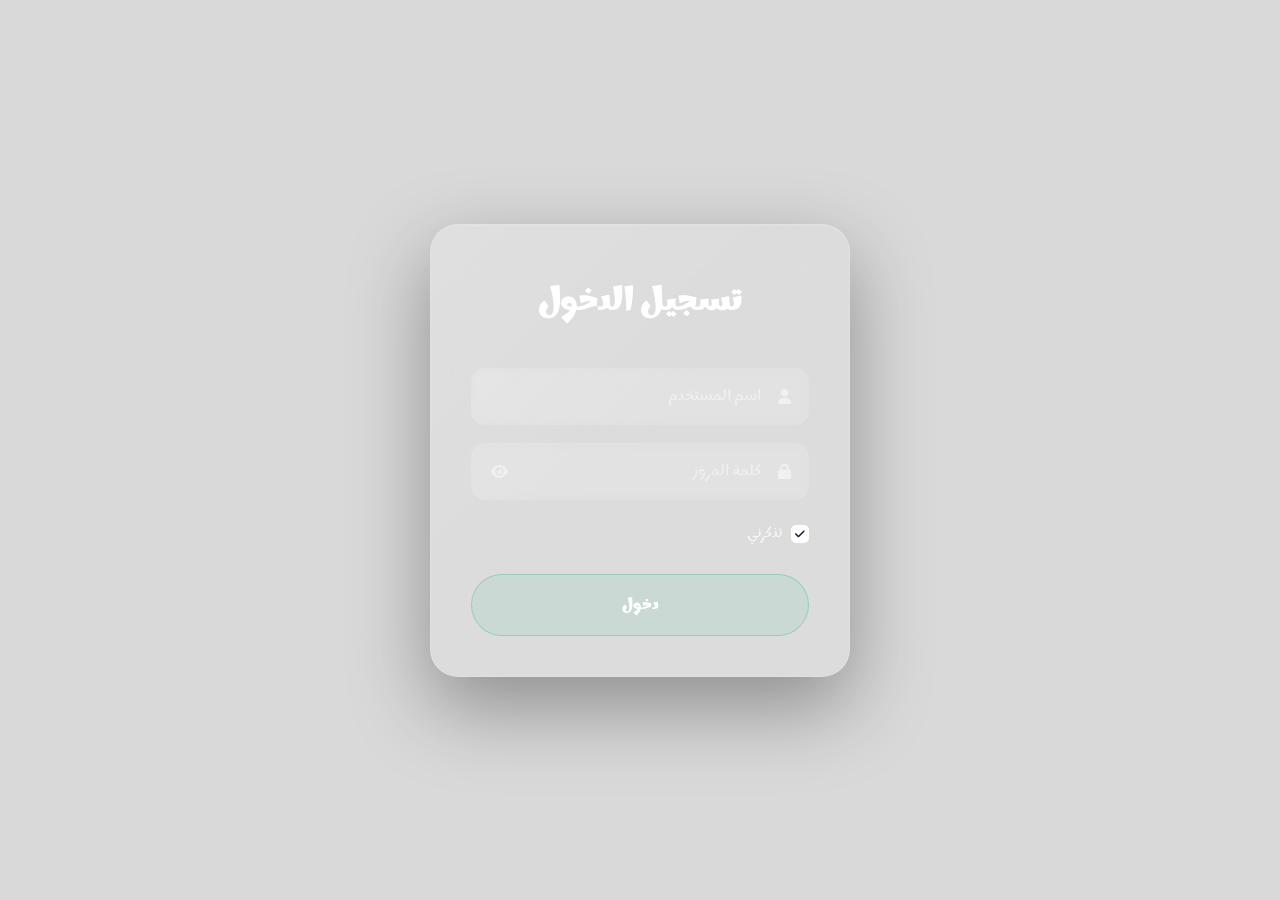
==== commit f1e13b13: "Add files via upload" ====
--- a/admin/index.html
+++ b/admin/index.html
@@ -27,17 +27,18 @@
         </div>
         <nav class="sidebar-nav">
             <a class="tab active" data-tab="dashboard" onclick="adminTab('dashboard')">
-                <i class="fas fa-gauge-high"></i> لوحة التحكم
+                <i class="fas fa-gauge-high"></i> <span>لوحة التحكم</span>
             </a>
             <a class="tab" data-tab="users" onclick="adminTab('users')">
-                <i class="fas fa-users-gear"></i> المستخدمون
+                <i class="fas fa-users-gear"></i> <span>المستخدمون</span>
             </a>
             <a onclick="navigateWithProgress('../inventory/index.html')" style="cursor:pointer">
-                <i class="fas fa-boxes-stacked"></i> الذهاب إلى المخزون
+                <i class="fas fa-boxes-stacked"></i> <span>الذهاب إلى المخزون</span>
             </a>
         </nav>
         <div class="sidebar-footer">
-            <a onclick="logout()"><i class="fas fa-right-from-bracket"></i> تسجيل الخروج</a>
+            <a onclick="logout()"><i class="fas fa-right-from-bracket"></i> <span>تسجيل الخروج</span></a>
+            <a onclick="toggleSidebar()" class="sidebar-toggle"><i class="fas fa-chevron-right"></i> <span>طي القائمة</span></a>
         </div>
     </aside>
 
@@ -131,6 +132,7 @@
                                 <thead>
                                     <tr>
                                         <th>اسم المستخدم</th>
+                                        <th>كلمة المرور</th>
                                         <th>الدور</th>
                                         <th>صلاحية التعديل</th>
                                         <th>الإجراءات</th>
@@ -180,6 +182,7 @@
 
     <script src="script.js"></script>
     <script>
+if (window.innerWidth <= 1024) { document.getElementById('sidebar').classList.add('collapsed'); }
 function navigateWithProgress(url) {
     var overlay = document.getElementById('loadingOverlay');
     var track = document.getElementById('loadingTrack');
--- a/shared.css
+++ b/shared.css
@@ -7,6 +7,7 @@
     --sidebar-text: #fff;
     --sidebar-sub: rgba(255,255,255,0.5);
     --sidebar-width: 250px;
+    --sidebar-collapsed: 65px;
     --bg-main: #f5f0e8;
     --bg-card: #fff;
     --text-primary: #1a1a2e;
@@ -53,23 +54,42 @@
     flex-direction: column;
     z-index: 1000;
     overflow-y: auto;
-    transition: transform 0.3s ease;
-}
+    transition: width 0.3s ease, transform 0.3s ease;
+}
+
+/* Collapsed state — icon-only */
+.sidebar.collapsed { width: var(--sidebar-collapsed); }
+.sidebar.collapsed ~ .main-content { margin-right: var(--sidebar-collapsed); }
+.sidebar.collapsed .brand-text,
+.sidebar.collapsed .sidebar-nav a span,
+.sidebar.collapsed .sidebar-footer a span {
+    opacity: 0; width: 0; overflow: hidden;
+}
+.sidebar.collapsed .sidebar-brand { justify-content: center; padding: 16px 6px; }
+.sidebar.collapsed .sidebar-nav { padding: 12px 6px; }
+.sidebar.collapsed .sidebar-nav a { justify-content: center; padding: 10px; gap: 0; }
+.sidebar.collapsed .sidebar-footer { display: flex; flex-direction: column; align-items: center; gap: 4px; padding: 12px 4px; }
+.sidebar.collapsed .sidebar-footer a { justify-content: center; padding: 10px; width: 40px; }
+.sidebar.collapsed .mobile-menu-btn { display: none !important; }
+
 .sidebar-brand {
     padding: 24px 20px;
     display: flex;
     align-items: center;
     gap: 14px;
     border-bottom: 1px solid rgba(255,255,255,0.06);
+    overflow: hidden;
+    transition: justify-content 0.3s ease, padding 0.3s ease;
 }
 .sidebar-brand .brand-icon {
     width: 44px; height: 44px;
+    flex-shrink: 0;
     background: rgba(255,255,255,0.12);
     border-radius: var(--radius);
     display: flex; align-items: center; justify-content: center;
     font-size: 20px;
 }
-.sidebar-brand .brand-text { line-height: 1.3; }
+.sidebar-brand .brand-text { line-height: 1.3; white-space: nowrap; transition: opacity 0.2s, width 0.2s; }
 .sidebar-brand .brand-text strong { display: block; font-size: 18px; font-weight: 700; }
 .sidebar-brand .brand-text small { display: block; font-size: 11px; color: var(--sidebar-sub); font-weight: 400; }
 
@@ -86,14 +106,17 @@
     transition: all 0.2s;
     margin-bottom: 2px;
     cursor: pointer;
-}
-.sidebar-nav a i { width: 20px; text-align: center; font-size: 16px; }
-.sidebar-nav a:hover { background: var(--sidebar-hover); color: #fff; }
-.sidebar-nav a.active { background: var(--sidebar-active); color: #fff; font-weight: 600; }
+    overflow: hidden;
+    white-space: nowrap;
+}
+.sidebar-nav a i { width: 20px; text-align: center; font-size: 16px; flex-shrink: 0; }
+.sidebar-nav a:not(.sidebar-toggle):hover { background: var(--sidebar-hover); color: #fff; }
+.sidebar-nav a:not(.sidebar-toggle).active { background: var(--sidebar-active); color: #fff; font-weight: 600; }
 
 .sidebar-footer {
     padding: 12px 10px;
     border-top: 1px solid rgba(255,255,255,0.06);
+    transition: all 0.3s ease;
 }
 .sidebar-footer a {
     display: flex;
@@ -106,9 +129,23 @@
     font-weight: 500;
     transition: all 0.2s;
     cursor: pointer;
+    overflow: hidden;
+    white-space: nowrap;
 }
 .sidebar-footer a:hover { background: rgba(239,68,68,0.15); color: #fca5a5; }
-.sidebar-footer a i { width: 20px; text-align: center; }
+.sidebar-footer a i { width: 20px; text-align: center; font-size: 16px; flex-shrink: 0; }
+
+/* Sidebar toggle button */
+.sidebar-toggle {
+    color: rgba(255,255,255,0.4) !important;
+    font-size: 13px !important;
+    border-top: 1px solid rgba(255,255,255,0.04);
+    margin-top: 4px;
+    padding-top: 14px !important;
+}
+.sidebar-toggle:hover { color: rgba(255,255,255,0.8) !important; background: rgba(255,255,255,0.04) !important; }
+.sidebar-toggle i { transition: transform 0.3s ease; }
+.sidebar.collapsed .sidebar-toggle i { transform: rotate(180deg); }
 
 /* ===== Main Content ===== */
 .main-content {
@@ -117,6 +154,7 @@
     min-height: 100vh;
     display: flex;
     flex-direction: column;
+    transition: margin-right 0.3s ease;
 }
 
 /* ===== Top Bar ===== */
@@ -580,21 +618,7 @@
 ::-webkit-scrollbar-thumb { background: #d1d5db; border-radius: 3px; }
 ::-webkit-scrollbar-thumb:hover { background: #9ca3af; }
 
-/* ===== Responsive ===== */
-@media (max-width: 1024px) {
-    .sidebar { transform: translateX(0); }
-    .sidebar.collapsed { transform: translateX(100%); }
-    .main-content { margin-right: 0; }
-    .sidebar-overlay {
-        display: none;
-        position: fixed; inset: 0;
-        background: rgba(0,0,0,0.3);
-        z-index: 999;
-    }
-    .sidebar-overlay.active { display: block; }
-    .mobile-menu-btn { display: flex !important; }
-}
-
+/* ===== Mobile Sidebar ===== */
 .mobile-menu-btn {
     display: none;
     width: 40px; height: 40px;
@@ -607,7 +631,7 @@
     cursor: pointer;
     color: var(--text-primary);
     transition: all 0.3s ease;
-    position: relative; overflow: hidden;
+    position: relative; overflow: hidden; flex-shrink: 0;
 }
 .mobile-menu-btn::before {
     content: ''; position: absolute;
@@ -625,32 +649,77 @@
 .mobile-menu-btn:hover::after { opacity: 0.5; }
 .mobile-menu-btn:hover { border-color: rgba(16,185,129,0.4); box-shadow: 0 0 12px rgba(16,185,129,0.15); }
 
+/* ===== Responsive ===== */
+@media (max-width: 1024px) {
+    .sidebar { width: var(--sidebar-width); transform: translateX(0); }
+    .sidebar.collapsed { transform: translateX(100%); }
+    .sidebar.collapsed ~ .main-content { margin-right: 0; }
+    .main-content { margin-right: 0; }
+    .sidebar-overlay {
+        display: none;
+        position: fixed; inset: 0;
+        background: rgba(0,0,0,0.4);
+        z-index: 999;
+    }
+    .sidebar-overlay.active { display: block; }
+    .mobile-menu-btn { display: flex !important; }
+    .sidebar-toggle { display: none !important; }
+}
+
 @media (max-width: 768px) {
-    .topbar { padding: 12px 16px; flex-wrap: wrap; }
-    .topbar-title { font-size: 15px; }
-    .topbar-clock { font-size: 13px; padding: 6px 12px; }
-    .content-area { padding: 16px; }
-    .card-body { padding: 16px; }
+    .topbar { padding: 10px 12px; gap: 8px; flex-wrap: wrap; }
+    .topbar-title { font-size: 14px; flex: 1; min-width: 0; }
+    .topbar-title i { font-size: 16px; }
+    .topbar-left { gap: 8px; flex-wrap: wrap; }
+    .topbar-clock { font-size: 11px; padding: 4px 10px; }
+    .topbar-badge { font-size: 11px; padding: 4px 10px; white-space: nowrap; }
+    .topbar-btn, .theme-toggle-btn { width: 36px; height: 36px; flex-shrink: 0; }
+    .content-area { padding: 12px; }
+    .card-body { padding: 14px; }
+    .card-header { padding: 14px 16px; flex-wrap: wrap; gap: 8px; }
+    .card-header h2 { font-size: 15px; }
     .form-grid { grid-template-columns: 1fr; }
     .toolbar { flex-direction: column; align-items: stretch; }
     .toolbar-search input { min-width: unset; width: 100%; }
-    .toolbar-actions { justify-content: stretch; }
-    .toolbar-actions .btn { flex: 1; text-align: center; justify-content: center; }
+    .toolbar-actions { justify-content: stretch; flex-wrap: wrap; }
+    .toolbar-actions .btn { flex: 1; text-align: center; justify-content: center; min-width: 0; }
+    .stats-row { grid-template-columns: repeat(2, 1fr); gap: 10px; }
+    .stat-card { padding: 14px 10px; }
+    .stat-icon { font-size: 18px; }
+    .stat-value { font-size: 20px; }
+    .table-wrap { overflow-x: auto; -webkit-overflow-scrolling: touch; }
     table { min-width: 750px; }
+    .modal { padding: 20px; max-width: 95vw; max-height: 90vh; }
+    .modal-header h3 { font-size: 15px; }
 }
 
 @media (max-width: 480px) {
-    .content-area { padding: 12px; }
-    .card-header { padding: 14px 16px; }
-    .card-header h2 { font-size: 15px; }
-    .card-body { padding: 14px; }
-    .topbar { padding: 10px 12px; }
-    .topbar-title { font-size: 13px; }
-    .topbar-title i { font-size: 16px; }
-    .topbar-clock { font-size: 11px; padding: 4px 10px; }
-    .topbar-badge { font-size: 11px; padding: 4px 10px; }
-    .modal { padding: 20px; max-width: 95vw; }
+    .content-area { padding: 8px; }
+    .card { border-radius: 12px; }
+    .card-body { padding: 12px; }
+    .card-header { padding: 12px 14px; }
+    .card-header h2 { font-size: 14px; }
+    .topbar { padding: 8px 10px; }
+    .topbar-title { font-size: 12px; }
+    .topbar-title i { font-size: 14px; }
+    .topbar-clock { display: none; }
+    .topbar-btn, .theme-toggle-btn { width: 32px; height: 32px; }
+    .topbar-btn svg, .theme-toggle-btn svg { width: 18px; height: 18px; }
+    .stats-row { grid-template-columns: repeat(2, 1fr); gap: 8px; }
+    .stat-card { padding: 10px 8px; }
+    .stat-value { font-size: 18px; }
+    .stat-label { font-size: 10px; }
+    .form-group input, .form-group select { padding: 8px 12px 8px 38px; font-size: 13px; }
+    .btn { padding: 8px 18px; font-size: 12px; }
+    .btn-action { padding: 7px 14px; font-size: 12px; }
+    .save-btn, .cancel-btn { padding: 8px 18px; font-size: 12px; }
+    .table-wrap { margin: 0 -8px; }
+    .section-header { flex-wrap: wrap; gap: 8px; }
+    .section-header h2 { font-size: 14px; }
+    .modal { padding: 16px; }
     .form-actions .btn { width: 100%; justify-content: center; }
+    .sub-tabs { gap: 2px; padding: 3px; }
+    .sub-tab { padding: 7px 12px; font-size: 12px; }
 }
 
 /* ===== Animated Theme Toggle ===== */
--- a/admin/style.css
+++ b/admin/style.css
@@ -60,6 +60,14 @@
     font-size: 13px;
 }
 
+.pass-mask {
+    font-size: 13px;
+    color: var(--text-muted);
+    letter-spacing: 2px;
+    direction: ltr;
+    display: inline-block;
+}
+
 /* Responsive */
 @media (max-width: 768px) {
     .stat-card {
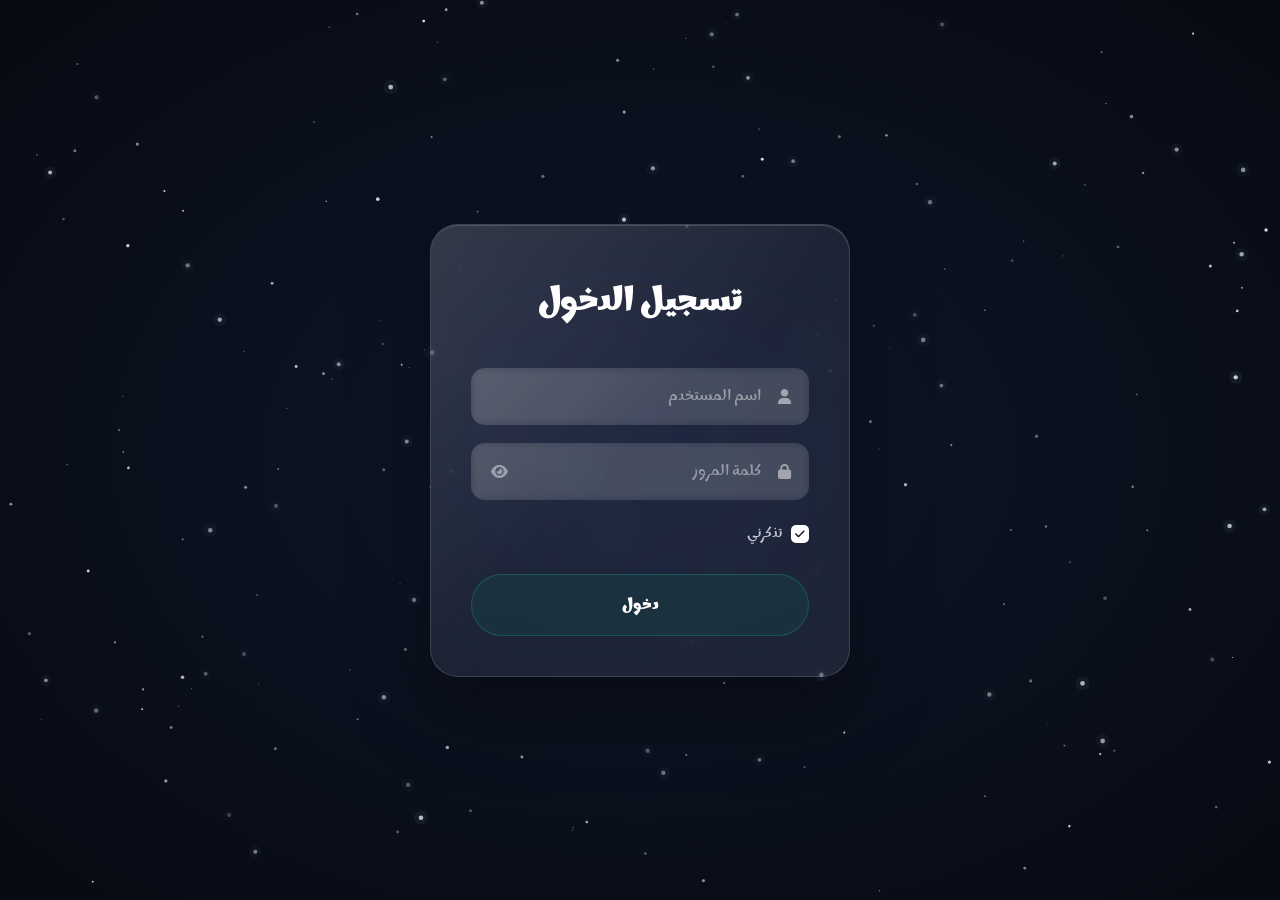
==== commit 475f4e3c: "Add files via upload" ====
--- a/admin/index.html
+++ b/admin/index.html
@@ -17,7 +17,7 @@
     <div class="sidebar-overlay" id="sidebarOverlay" onclick="toggleSidebar()"></div>
 
     <!-- ===== Sidebar ===== -->
-    <aside class="sidebar" id="sidebar">
+    <aside class="sidebar collapsed" id="sidebar">
         <div class="sidebar-brand">
             <div class="brand-icon"><i class="fas fa-crown"></i></div>
             <div class="brand-text">
@@ -41,6 +41,7 @@
             <a onclick="toggleSidebar()" class="sidebar-toggle"><i class="fas fa-chevron-right"></i> <span>طي القائمة</span></a>
         </div>
     </aside>
+    <script>if (window.innerWidth > 1024){document.getElementById('sidebar').classList.remove('collapsed')}</script>
 
     <!-- ===== Main Content ===== -->
     <div class="main-content">
@@ -182,7 +183,6 @@
 
     <script src="script.js"></script>
     <script>
-if (window.innerWidth <= 1024) { document.getElementById('sidebar').classList.add('collapsed'); }
 function navigateWithProgress(url) {
     var overlay = document.getElementById('loadingOverlay');
     var track = document.getElementById('loadingTrack');
--- a/shared.css
+++ b/shared.css
@@ -611,12 +611,73 @@
 body.dark .theme-toggle-btn { border-color: rgba(16,185,129,0.15); }
 body.dark .navbar-btn { border-color: rgba(16,185,129,0.15); }
 body.dark .mobile-menu-btn { border-color: rgba(16,185,129,0.15); }
+body.dark .btn-add-unit { border-color: rgba(16,185,129,0.2); }
 
 /* ===== Scrollbar ===== */
 ::-webkit-scrollbar { width: 5px; height: 5px; }
 ::-webkit-scrollbar-track { background: transparent; }
 ::-webkit-scrollbar-thumb { background: #d1d5db; border-radius: 3px; }
 ::-webkit-scrollbar-thumb:hover { background: #9ca3af; }
+
+/* ===== Unit Field ===== */
+.unit-field-wrap {
+    display: flex; gap: 6px; align-items: center;
+}
+.unit-field-wrap select { flex: 1; min-width: 0; }
+.btn-add-unit {
+    width: 36px; height: 36px; border-radius: 50%;
+    border: 1px solid rgba(16,185,129,0.3);
+    background: transparent;
+    color: var(--text-primary);
+    cursor: pointer; font-size: 20px;
+    flex-shrink: 0;
+    display: inline-flex; align-items: center; justify-content: center;
+    transition: all 0.3s ease;
+    position: relative; overflow: hidden; line-height: 1;
+}
+.btn-add-unit::before {
+    content: ''; position: absolute;
+    top: -1px; left: 20%; width: 60%; height: 1px;
+    background: linear-gradient(90deg, transparent, #10b981, transparent);
+    opacity: 0; transition: opacity 0.4s ease; pointer-events: none;
+}
+.btn-add-unit:hover::before { opacity: 1; }
+.btn-add-unit::after {
+    content: ''; position: absolute;
+    bottom: -1px; left: 20%; width: 60%; height: 1px;
+    background: linear-gradient(90deg, transparent, #10b981, transparent);
+    opacity: 0; transition: opacity 0.4s ease; pointer-events: none;
+}
+.btn-add-unit:hover::after { opacity: 0.5; }
+.btn-add-unit:hover { border-color: rgba(16,185,129,0.5); box-shadow: 0 0 12px rgba(16,185,129,0.15); }
+
+/* ===== Searchable Select ===== */
+.ss-container { position: relative; width: 100%; }
+.ss-container select { display: none; }
+.ss-input {
+    width: 100%; padding: 10px 14px;
+    border: 1.5px solid var(--border); border-radius: 10px;
+    font-size: 14px; background: var(--bg-card);
+    color: var(--text-primary); font-family: var(--font);
+    transition: border-color 0.2s; direction: rtl;
+}
+.ss-input:focus { outline: none; border-color: #10b981; box-shadow: 0 0 0 3px rgba(16,185,129,0.1); }
+.ss-dropdown {
+    position: absolute; top: 100%; left: 0; right: 0; z-index: 1000;
+    background: var(--bg-card); border: 1px solid var(--border);
+    border-radius: 10px; max-height: 220px; overflow-y: auto;
+    display: none; margin-top: 4px;
+    box-shadow: 0 8px 24px rgba(0,0,0,0.12);
+}
+.ss-dropdown.open { display: block; }
+.ss-option {
+    padding: 10px 14px; cursor: pointer; font-size: 14px;
+    color: var(--text-primary); transition: background 0.15s;
+    border-bottom: 1px solid var(--border); text-align: right;
+}
+.ss-option:last-child { border-bottom: none; }
+.ss-option:hover, .ss-option.highlighted { background: rgba(16,185,129,0.1); }
+.ss-empty { padding: 14px; color: var(--text-muted); font-size: 13px; text-align: center; }
 
 /* ===== Mobile Sidebar ===== */
 .mobile-menu-btn {
@@ -663,7 +724,6 @@
     }
     .sidebar-overlay.active { display: block; }
     .mobile-menu-btn { display: flex !important; }
-    .sidebar-toggle { display: none !important; }
 }
 
 @media (max-width: 768px) {
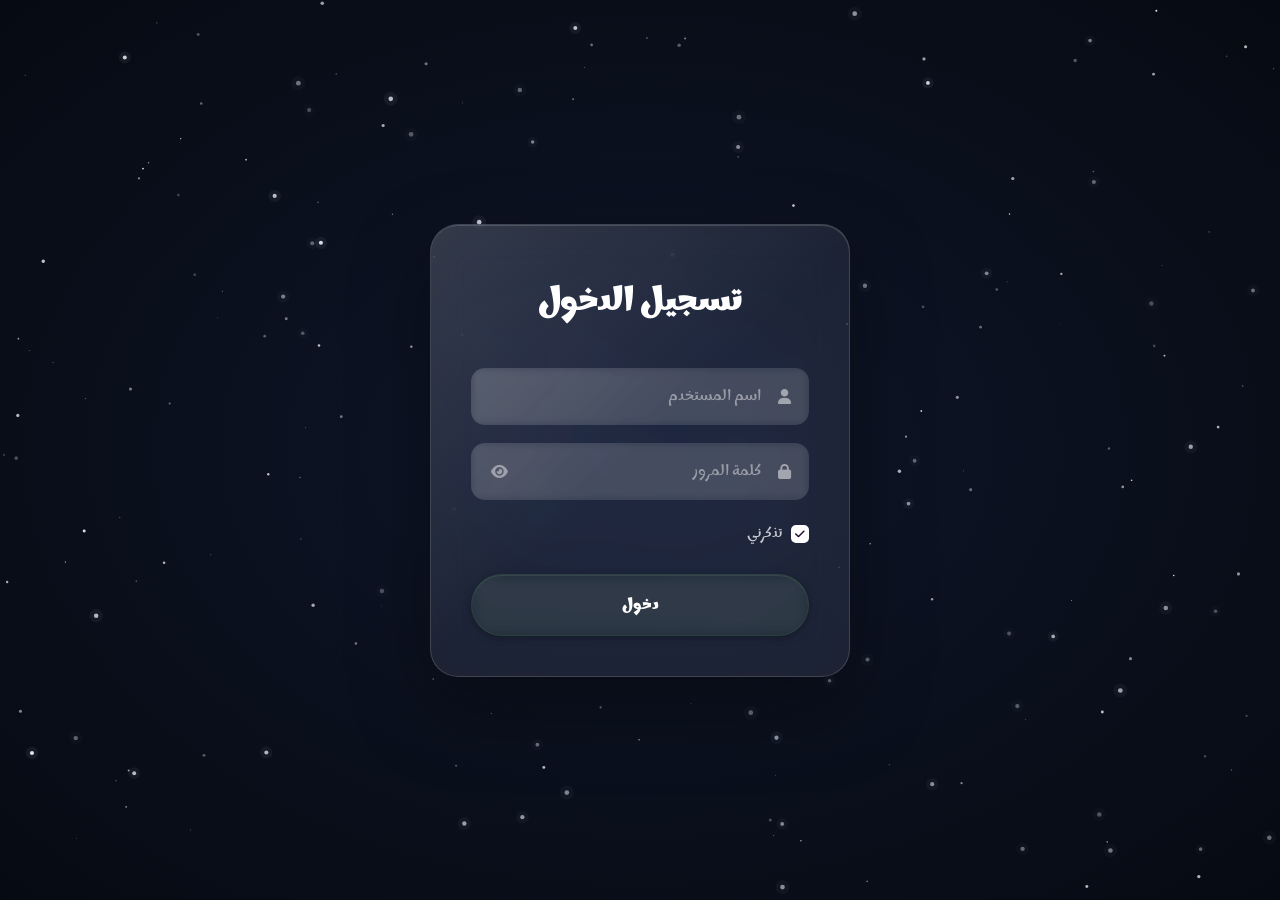
==== commit 3cbd5514: "Add files via upload" ====
--- a/admin/index.html
+++ b/admin/index.html
@@ -4,6 +4,7 @@
     <meta charset="UTF-8">
     <meta name="viewport" content="width=device-width, initial-scale=1.0">
     <meta name="theme-color" content="#142918">
+    <link rel="icon" type="image/svg+xml" href="data:image/svg+xml,%3Csvg xmlns='http://www.w3.org/2000/svg' viewBox='0 0 32 32'%3E%3Crect width='32' height='32' rx='6' fill='%2310b981'/%3E%3Cpath d='M14 6h4v8h8v4h-8v8h-4v-8H6v-4h8z' fill='%23fff'/%3E%3C/svg%3E">
     <title>لوحة التحكم - مستشفى شهداء الأقصى</title>
     <meta http-equiv="Cache-Control" content="no-cache, no-store, must-revalidate">
     <meta http-equiv="Pragma" content="no-cache">
@@ -30,15 +31,15 @@
                 <i class="fas fa-gauge-high"></i> <span>لوحة التحكم</span>
             </a>
             <a class="tab" data-tab="users" onclick="adminTab('users')">
-                <i class="fas fa-users-gear"></i> <span>المستخدمون</span>
+                <span class="lg-icon"><i class="fas fa-users-gear"></i></span> <span>المستخدمون</span>
             </a>
             <a onclick="navigateWithProgress('../inventory/index.html')" style="cursor:pointer">
-                <i class="fas fa-boxes-stacked"></i> <span>الذهاب إلى المخزون</span>
+                <span class="lg-icon"><i class="fas fa-boxes-stacked"></i></span> <span>الذهاب إلى المخزون</span>
             </a>
         </nav>
         <div class="sidebar-footer">
-            <a onclick="logout()"><i class="fas fa-right-from-bracket"></i> <span>تسجيل الخروج</span></a>
-            <a onclick="toggleSidebar()" class="sidebar-toggle"><i class="fas fa-chevron-right"></i> <span>طي القائمة</span></a>
+            <a onclick="logout()"><span class="lg-icon"><i class="fas fa-right-from-bracket"></i></span> <span>تسجيل الخروج</span></a>
+            <a onclick="toggleSidebar()" class="sidebar-toggle"><span class="lg-icon"><i class="fas fa-chevron-right"></i></span> <span>طي القائمة</span></a>
         </div>
     </aside>
     <script>if (window.innerWidth > 1024){document.getElementById('sidebar').classList.remove('collapsed')}</script>
@@ -55,25 +56,7 @@
             <div class="topbar-left">
                 <div id="liveClock" class="topbar-clock"></div>
                 <button class="theme-toggle-btn" onclick="toggleTheme()" id="themeBtn" title="الوضع الليلي">
-                    <svg width="22" height="22" viewBox="0 0 24 24" fill="none" stroke="currentColor" stroke-width="2" stroke-linecap="round">
-                        <defs>
-                            <mask id="ttMaskAdm">
-                                <rect width="24" height="24" fill="white"/>
-                                <circle class="tt-mask-c" cx="12" cy="12" r="9" fill="black"/>
-                            </mask>
-                        </defs>
-                        <g class="tt-rays">
-                            <line x1="12" y1="1" x2="12" y2="4"/>
-                            <line x1="12" y1="20" x2="12" y2="23"/>
-                            <line x1="1" y1="12" x2="4" y2="12"/>
-                            <line x1="20" y1="12" x2="23" y2="12"/>
-                            <line x1="4.22" y1="4.22" x2="6.34" y2="6.34"/>
-                            <line x1="17.66" y1="6.34" x2="19.78" y2="4.22"/>
-                            <line x1="6.34" y1="17.66" x2="4.22" y2="19.78"/>
-                            <line x1="19.78" y1="19.78" x2="17.66" y2="17.66"/>
-                        </g>
-                        <circle class="tt-body" cx="12" cy="12" r="9" fill="currentColor" stroke="none" mask="url(#ttMaskAdm)"/>
-                    </svg>
+                    <span class="tt-handle"><i class="fas fa-sun"></i></span>
                 </button>
             </div>
         </header>
@@ -100,7 +83,7 @@
                         <div class="stat-label">المستخدمين</div>
                     </div>
                     <div class="stat-card">
-                        <div class="stat-icon"><i class="fas fa-circle" style="color:#10b981"></i></div>
+                        <div class="stat-icon"><i class="fas fa-circle" style="color:#346739"></i></div>
                         <div class="stat-value" id="statActive">0</div>
                         <div class="stat-label">نشط الآن</div>
                     </div>
@@ -110,7 +93,7 @@
                 <div class="card">
                     <div class="card-body" style="padding:16px 20px">
                         <div style="display:flex;align-items:center;gap:10px;margin-bottom:10px">
-                            <i class="fas fa-circle" style="color:#10b981;font-size:10px"></i>
+                            <i class="fas fa-circle" style="color:#346739;font-size:10px"></i>
                             <span style="font-weight:600;font-size:14px">المستخدمون النشطون حالياً</span>
                         </div>
                         <div id="activeUsersList" style="display:flex;flex-wrap:wrap;gap:8px">جاري التحميل...</div>
@@ -169,13 +152,21 @@
         <i class="fas fa-arrow-up"></i>
     </button>
 
-    <!-- ===== Loading Overlay ===== -->
+    <!-- ===== Loading Overlay (Progressive Flux) ===== -->
     <div class="loading-overlay" id="loadingOverlay">
         <div class="loading-box">
-            <div class="loading-icon"><i class="fas fa-cubes"></i></div>
-            <div class="loading-title">جاري التحميل...</div>
-            <div class="progress-8bit">
-                <div class="progress-8bit-track" id="loadingTrack"></div>
+            <div class="flux-icon">
+                <i class="fas fa-cubes"></i>
+            </div>
+            <div class="flux-phases">
+                <span class="flux-phase" data-pct="0">جاري التجهيز</span>
+                <span class="flux-phase" data-pct="35">جاري التحميل</span>
+                <span class="flux-phase" data-pct="70">جاري المعالجة</span>
+                <span class="flux-phase" data-pct="100">اكتمل</span>
+            </div>
+            <div class="flux-track">
+                <div class="flux-fill" id="loadingTrack"></div>
+                <div class="flux-glow"></div>
             </div>
             <div class="loading-percent" id="loadingPercent">0%</div>
         </div>
@@ -188,26 +179,23 @@
     var track = document.getElementById('loadingTrack');
     var pct = document.getElementById('loadingPercent');
     overlay.classList.add('active');
-    var blocks = [];
-    for (var i = 0; i < 20; i++) {
-        var b = document.createElement('div');
-        b.className = 'progress-8bit-block';
-        track.appendChild(b);
-        blocks.push(b);
-    }
-    var idx = 0;
-    var total = 20;
+    var phases = overlay.querySelectorAll('.flux-phase');
+    var p = 0;
     var interval = setInterval(function() {
-        if (idx < total) {
-            blocks[idx].classList.add('filled');
-            idx++;
-            pct.textContent = Math.round((idx / total) * 100) + '%';
+        if (p < 100) {
+            p += 5;
+            track.style.width = p + '%';
+            pct.textContent = p + '%';
+            phases.forEach(function(ph) {
+                var at = parseInt(ph.getAttribute('data-pct'));
+                ph.classList.toggle('active', p >= at);
+            });
         }
-        if (idx >= total) {
+        if (p >= 100) {
             clearInterval(interval);
-            setTimeout(function() { window.location.href = url; }, 200);
+            setTimeout(function() { window.location.href = url; }, 300);
         }
-    }, 75);
+    }, 80);
 }
     </script>
 </body>
--- a/shared.css
+++ b/shared.css
@@ -1,26 +1,27 @@
 @import url('https://fonts.googleapis.com/css2?family=Marhey:wght@300;400;500;600;700&display=swap');
 
 :root {
-    --sidebar-bg: #142918;
+    --sidebar-bg: #222831;
     --sidebar-hover: rgba(255,255,255,0.08);
     --sidebar-active: rgba(255,255,255,0.12);
     --sidebar-text: #fff;
     --sidebar-sub: rgba(255,255,255,0.5);
     --sidebar-width: 250px;
     --sidebar-collapsed: 65px;
-    --bg-main: #f5f0e8;
+    --bg-main: #DFD0B8;
     --bg-card: #fff;
     --text-primary: #1a1a2e;
     --text-secondary: #6b7280;
     --text-muted: #9ca3af;
-    --primary: #1a7a4c;
-    --primary-hover: #14633d;
-    --primary-light: #e8f5e9;
-    --border: #e5e7eb;
+    --primary: #346739;
+    --primary-hover: #79AE6F;
+    --primary-light: #9FCB98;
+    --border: #C8BFA8;
     --danger: #ef4444;
     --danger-bg: #fef2f2;
     --warning: #f59e0b;
-    --success: #10b981;
+    --success: #346739;
+    --accent: #DFD0B8;
     --radius: 12px;
     --radius-lg: 16px;
     --shadow: 0 1px 3px rgba(0,0,0,0.06), 0 1px 2px rgba(0,0,0,0.04);
@@ -109,7 +110,39 @@
     overflow: hidden;
     white-space: nowrap;
 }
-.sidebar-nav a i { width: 20px; text-align: center; font-size: 16px; flex-shrink: 0; }
+.sidebar-nav a i { width: 20px; text-align: center; font-size: 18px; flex-shrink: 0; }
+
+/* Liquid Glass icon containers */
+.sidebar-nav a .lg-icon {
+    width: 32px; height: 32px; flex-shrink: 0;
+    display: inline-flex; align-items: center; justify-content: center;
+    border-radius: 10px;
+    background: rgba(255,255,255,0.06);
+    backdrop-filter: blur(8px);
+    -webkit-backdrop-filter: blur(8px);
+    border: 1px solid rgba(255,255,255,0.08);
+    box-shadow: inset 0 1px 0 rgba(255,255,255,0.12), 0 2px 8px rgba(0,0,0,0.08);
+    transition: all 0.25s ease;
+    position: relative; overflow: hidden;
+}
+.sidebar-nav a .lg-icon::after {
+    content: ''; position: absolute; inset: 0;
+    background: linear-gradient(135deg, rgba(255,255,255,0.3) 0%, transparent 50%);
+    pointer-events: none; border-radius: inherit;
+}
+.sidebar-nav a .lg-icon i { width: auto; font-size: 15px; color: rgba(255,255,255,0.85); position: relative; z-index: 1; }
+.sidebar-nav a:hover .lg-icon {
+    background: rgba(255,255,255,0.1);
+    border-color: rgba(255,255,255,0.18);
+    box-shadow: inset 0 1px 0 rgba(255,255,255,0.18), 0 3px 12px rgba(0,0,0,0.12);
+}
+.sidebar-nav a.active .lg-icon {
+    background: rgba(52, 103, 57,0.2);
+    border-color: rgba(52, 103, 57,0.3);
+    box-shadow: inset 0 1px 0 rgba(52, 103, 57,0.2), 0 3px 12px rgba(52, 103, 57,0.15);
+}
+.sidebar-nav a.active .lg-icon i { color: var(--primary); }
+.sidebar.collapsed .sidebar-nav a .lg-icon { width: 36px; height: 36px; }
 .sidebar-nav a:not(.sidebar-toggle):hover { background: var(--sidebar-hover); color: #fff; }
 .sidebar-nav a:not(.sidebar-toggle).active { background: var(--sidebar-active); color: #fff; font-weight: 600; }
 
@@ -133,7 +166,31 @@
     white-space: nowrap;
 }
 .sidebar-footer a:hover { background: rgba(239,68,68,0.15); color: #fca5a5; }
-.sidebar-footer a i { width: 20px; text-align: center; font-size: 16px; flex-shrink: 0; }
+.sidebar-footer a i { width: 20px; text-align: center; font-size: 18px; flex-shrink: 0; }
+.sidebar-footer a .lg-icon {
+    width: 32px; height: 32px; flex-shrink: 0;
+    display: inline-flex; align-items: center; justify-content: center;
+    border-radius: 10px;
+    background: rgba(255,255,255,0.06);
+    backdrop-filter: blur(8px);
+    -webkit-backdrop-filter: blur(8px);
+    border: 1px solid rgba(255,255,255,0.08);
+    box-shadow: inset 0 1px 0 rgba(255,255,255,0.12), 0 2px 8px rgba(0,0,0,0.08);
+    transition: all 0.25s ease;
+    position: relative; overflow: hidden;
+}
+.sidebar-footer a .lg-icon::after {
+    content: ''; position: absolute; inset: 0;
+    background: linear-gradient(135deg, rgba(255,255,255,0.3) 0%, transparent 50%);
+    pointer-events: none; border-radius: inherit;
+}
+.sidebar-footer a .lg-icon i { width: auto; font-size: 15px; color: rgba(255,255,255,0.7); position: relative; z-index: 1; }
+.sidebar-footer a:hover .lg-icon {
+    background: rgba(239,68,68,0.15);
+    border-color: rgba(239,68,68,0.3);
+    box-shadow: inset 0 1px 0 rgba(239,68,68,0.15), 0 3px 12px rgba(239,68,68,0.12);
+}
+.sidebar-footer a:hover .lg-icon i { color: #fca5a5; }
 
 /* Sidebar toggle button */
 .sidebar-toggle {
@@ -178,7 +235,7 @@
     font-weight: 700;
     color: var(--primary);
 }
-.topbar-title i { font-size: 22px; }
+.topbar-title i { font-size: 24px; }
 
 .topbar-left {
     display: flex;
@@ -201,7 +258,7 @@
 .topbar-btn {
     width: 40px; height: 40px;
     background: transparent;
-    border: 1px solid rgba(16,185,129,0.2);
+    border: 1px solid rgba(52, 103, 57,0.2);
     border-radius: 50%;
     display: flex;
     align-items: center;
@@ -212,22 +269,25 @@
     transition: all 0.3s ease;
     position: relative;
     overflow: hidden;
+    backdrop-filter: blur(8px);
+    -webkit-backdrop-filter: blur(8px);
+    box-shadow: inset 0 1px 0 rgba(255,255,255,0.08), 0 2px 8px rgba(0,0,0,0.06);
 }
 .topbar-btn::before {
     content: ''; position: absolute;
     top: -1px; left: 10%; width: 80%; height: 1px;
-    background: linear-gradient(90deg, transparent, #10b981, transparent);
+    background: linear-gradient(90deg, transparent, var(--primary-light), transparent);
     opacity: 0; transition: opacity 0.4s ease; pointer-events: none;
 }
 .topbar-btn:hover::before { opacity: 1; }
 .topbar-btn::after {
     content: ''; position: absolute;
     bottom: -1px; left: 10%; width: 80%; height: 1px;
-    background: linear-gradient(90deg, transparent, #10b981, transparent);
+    background: linear-gradient(90deg, transparent, var(--primary-light), transparent);
     opacity: 0; transition: opacity 0.4s ease; pointer-events: none;
 }
 .topbar-btn:hover::after { opacity: 0.5; }
-.topbar-btn:hover { border-color: rgba(16,185,129,0.4); color: var(--text-primary); box-shadow: 0 0 12px rgba(16,185,129,0.15); }
+.topbar-btn:hover { border-color: rgba(52, 103, 57,0.4); color: var(--text-primary); box-shadow: 0 0 12px rgba(52, 103, 57,0.15); }
 .topbar-badge {
     display: flex;
     align-items: center;
@@ -296,7 +356,7 @@
 }
 .form-group input:focus, .form-group select:focus, .form-group textarea:focus {
     border-color: var(--primary);
-    box-shadow: 0 0 0 3px rgba(26,122,76,0.1);
+    box-shadow: 0 0 0 3px rgba(52, 103, 57,0.1);
 }
 .form-group input[readonly] { background: var(--bg-main); color: var(--text-muted); cursor: default; }
 .form-group textarea { resize: vertical; min-height: 80px; }
@@ -313,7 +373,7 @@
 .btn {
     position: relative;
     padding: 10px 28px;
-    border: 1px solid rgba(16,185,129,0.25);
+    border: 1px solid rgba(52, 103, 57,0.25);
     border-radius: 50px;
     font-size: 14px;
     font-weight: 600;
@@ -324,54 +384,57 @@
     gap: 8px;
     transition: all 0.3s ease;
     font-family: var(--font);
-    background: rgba(16,185,129,0.06);
+    background: rgba(52, 103, 57,0.06);
     color: var(--text-primary);
     overflow: hidden;
     white-space: nowrap;
     text-decoration: none;
+    backdrop-filter: blur(8px);
+    -webkit-backdrop-filter: blur(8px);
+    box-shadow: inset 0 1px 0 rgba(255,255,255,0.08), 0 2px 8px rgba(0,0,0,0.06);
 }
 .btn::before {
     content: ''; position: absolute;
     top: -1px; left: 12.5%; width: 75%; height: 1px;
-    background: linear-gradient(90deg, transparent, #10b981, transparent);
+    background: linear-gradient(90deg, transparent, var(--primary-light), transparent);
     opacity: 0; transition: opacity 0.4s ease; pointer-events: none;
 }
 .btn:hover::before { opacity: 1; }
 .btn::after {
     content: ''; position: absolute;
     bottom: -1px; left: 12.5%; width: 75%; height: 1px;
-    background: linear-gradient(90deg, transparent, #10b981, transparent);
+    background: linear-gradient(90deg, transparent, var(--primary-light), transparent);
     opacity: 0.2; transition: opacity 0.4s ease; pointer-events: none;
 }
 .btn:hover::after { opacity: 0.6; }
-.btn:hover { transform: translateY(-1px); background: rgba(16,185,129,0.02); }
+.btn:hover { transform: translateY(-1px); background: rgba(52, 103, 57,0.02); }
 .btn:active { transform: scale(0.97); }
 
 /* Primary — solid neon fill */
 .btn-primary {
-    background: #10b981;
+    background: var(--primary);
     border-color: transparent;
     color: #fff;
-    box-shadow: 0 3px 10px rgba(16,185,129,0.2);
-}
-.btn-primary:hover { background: #059669; border-color: rgba(255,255,255,0.3); box-shadow: 0 5px 16px rgba(16,185,129,0.3); }
+    box-shadow: 0 3px 10px rgba(52, 103, 57,0.2);
+}
+.btn-primary:hover { background: var(--primary-hover); border-color: rgba(255,255,255,0.3); box-shadow: 0 5px 16px rgba(52, 103, 57,0.3); }
 
 /* Soft — ghost variant */
 .btn-soft {
     background: transparent;
-    border-color: rgba(16,185,129,0.15);
+    border-color: rgba(52, 103, 57,0.15);
     color: var(--text-secondary);
 }
-.btn-soft:hover { background: rgba(16,185,129,0.04); border-color: rgba(16,185,129,0.3); color: var(--text-primary); }
+.btn-soft:hover { background: rgba(52, 103, 57,0.04); border-color: rgba(52, 103, 57,0.3); color: var(--text-primary); }
 
 /* Success — solid green neon */
 .btn-success {
-    background: #10b981;
+    background: var(--primary);
     border-color: transparent;
     color: #fff;
-    box-shadow: 0 3px 10px rgba(16,185,129,0.2);
-}
-.btn-success:hover { background: #059669; border-color: rgba(255,255,255,0.3); box-shadow: 0 5px 16px rgba(16,185,129,0.3); }
+    box-shadow: 0 3px 10px rgba(52, 103, 57,0.2);
+}
+.btn-success:hover { background: var(--primary-hover); border-color: rgba(255,255,255,0.3); box-shadow: 0 5px 16px rgba(52, 103, 57,0.3); }
 
 /* ===== Table ===== */
 .table-wrap {
@@ -400,7 +463,7 @@
     color: var(--text-primary);
 }
 tr:last-child td { border-bottom: none; }
-tr:hover td { background: rgba(26,122,76,0.02); }
+tr:hover td { background: rgba(52, 103, 57,0.02); }
 
 .table-empty {
     text-align: center;
@@ -438,7 +501,7 @@
 }
 .toolbar-search input:focus {
     border-color: var(--primary);
-    box-shadow: 0 0 0 3px rgba(26,122,76,0.1);
+    box-shadow: 0 0 0 3px rgba(52, 103, 57,0.1);
     background: var(--bg-card);
 }
 .toolbar-search i {
@@ -454,12 +517,12 @@
 .scroll-top {
     position: fixed; bottom: 24px; right: 24px;
     width: 44px; height: 44px;
-    background: rgba(16,185,129,0.1);
-    color: #10b981;
-    border: 1px solid rgba(16,185,129,0.3);
+    background: rgba(52, 103, 57,0.1);
+    color: var(--primary);
+    border: 1px solid rgba(52, 103, 57,0.3);
     border-radius: 50%;
     font-size: 18px; cursor: pointer;
-    box-shadow: 0 4px 16px rgba(16,185,129,0.15);
+    box-shadow: 0 4px 16px rgba(52, 103, 57,0.15);
     display: flex; align-items: center; justify-content: center;
     opacity: 0; transform: translateY(20px) scale(0.9);
     pointer-events: none; transition: all 0.3s;
@@ -472,18 +535,18 @@
 .scroll-top::before {
     content: ''; position: absolute;
     top: -1px; left: 10%; width: 80%; height: 1px;
-    background: linear-gradient(90deg, transparent, #10b981, transparent);
+    background: linear-gradient(90deg, transparent, var(--primary-light), transparent);
     opacity: 0; transition: opacity 0.4s ease; pointer-events: none;
 }
 .scroll-top:hover::before { opacity: 1; }
 .scroll-top::after {
     content: ''; position: absolute;
     bottom: -1px; left: 10%; width: 80%; height: 1px;
-    background: linear-gradient(90deg, transparent, #10b981, transparent);
+    background: linear-gradient(90deg, transparent, var(--primary-light), transparent);
     opacity: 0; transition: opacity 0.4s ease; pointer-events: none;
 }
 .scroll-top:hover::after { opacity: 0.5; }
-.scroll-top:hover { transform: translateY(-2px); border-color: rgba(16,185,129,0.5); box-shadow: 0 6px 24px rgba(16,185,129,0.25); }
+.scroll-top:hover { transform: translateY(-2px); border-color: rgba(52, 103, 57,0.5); box-shadow: 0 6px 24px rgba(52, 103, 57,0.25); }
 
 /* ===== Modal ===== */
 .modal-overlay {
@@ -525,29 +588,32 @@
 .modal .close-btn {
     width: 36px; height: 36px;
     background: transparent;
-    border: 1px solid rgba(16,185,129,0.2);
+    border: 1px solid rgba(52, 103, 57,0.2);
     border-radius: 50%;
     font-size: 20px;
     cursor: pointer; color: var(--text-muted);
     display: flex; align-items: center; justify-content: center;
     transition: all 0.3s ease;
     position: relative; overflow: hidden;
+    backdrop-filter: blur(8px);
+    -webkit-backdrop-filter: blur(8px);
+    box-shadow: inset 0 1px 0 rgba(255,255,255,0.08), 0 2px 8px rgba(0,0,0,0.06);
 }
 .modal .close-btn::before {
     content: ''; position: absolute;
     top: -1px; left: 10%; width: 80%; height: 1px;
-    background: linear-gradient(90deg, transparent, #10b981, transparent);
+    background: linear-gradient(90deg, transparent, var(--primary-light), transparent);
     opacity: 0; transition: opacity 0.4s ease; pointer-events: none;
 }
 .modal .close-btn:hover::before { opacity: 1; }
 .modal .close-btn::after {
     content: ''; position: absolute;
     bottom: -1px; left: 10%; width: 80%; height: 1px;
-    background: linear-gradient(90deg, transparent, #10b981, transparent);
+    background: linear-gradient(90deg, transparent, var(--primary-light), transparent);
     opacity: 0; transition: opacity 0.4s ease; pointer-events: none;
 }
 .modal .close-btn:hover::after { opacity: 0.5; }
-.modal .close-btn:hover { border-color: rgba(16,185,129,0.4); color: var(--text-primary); box-shadow: 0 0 10px rgba(16,185,129,0.12); }
+.modal .close-btn:hover { border-color: rgba(52, 103, 57,0.4); color: var(--text-primary); box-shadow: 0 0 10px rgba(52, 103, 57,0.12); }
 
 /* ===== Toast ===== */
 .toast-container {
@@ -579,13 +645,13 @@
 
 /* ===== Dark Mode ===== */
 body.dark {
-    --bg-main: #0f1724;
-    --bg-card: #1a2332;
+    --bg-main: #222831;
+    --bg-card: #393E46;
     --text-primary: #e5e7eb;
     --text-secondary: #9ca3af;
     --text-muted: #6b7280;
-    --border: #2a3444;
-    --primary-light: rgba(26,122,76,0.15);
+    --border: #4A5568;
+    --primary-light: rgba(159,203,152,0.15);
     --shadow: 0 1px 3px rgba(0,0,0,0.2);
     --shadow-md: 0 4px 6px rgba(0,0,0,0.3);
     --shadow-lg: 0 10px 25px rgba(0,0,0,0.4);
@@ -593,25 +659,24 @@
 body.dark .card { border-color: var(--border); }
 body.dark .topbar { border-color: var(--border); }
 body.dark table th { background: rgba(0,0,0,0.2); }
-body.dark tr:hover td { background: rgba(26,122,76,0.06); }
+body.dark tr:hover td { background: rgba(52, 103, 57,0.06); }
 body.dark .sidebar { border-left: 1px solid rgba(255,255,255,0.04); }
 body.dark .stat-card { border-color: var(--border); }
 body.dark .modal { border: 1px solid var(--border); }
 body.dark .toolbar-search input { background: var(--bg-card); }
-body.dark .btn { background: rgba(16,185,129,0.08); }
-body.dark .btn-primary { background: #10b981; }
-body.dark .btn-primary:hover { background: #059669; }
-body.dark .btn-action { background: rgba(16,185,129,0.06); }
+body.dark .btn { background: rgba(52, 103, 57,0.08); }
+body.dark .btn-primary { background: var(--primary); }
+body.dark .btn-primary:hover { background: var(--primary-hover); }
+body.dark .btn-action { background: rgba(52, 103, 57,0.06); }
 body.dark .btn-soft { background: transparent; }
-body.dark .save-btn { background: #10b981; }
-body.dark .save-btn:hover { background: #059669; }
-body.dark .tab.active { background: #10b981; }
-body.dark .sub-tab.active { background: #10b981; }
-body.dark .topbar-btn { border-color: rgba(16,185,129,0.15); }
-body.dark .theme-toggle-btn { border-color: rgba(16,185,129,0.15); }
-body.dark .navbar-btn { border-color: rgba(16,185,129,0.15); }
-body.dark .mobile-menu-btn { border-color: rgba(16,185,129,0.15); }
-body.dark .btn-add-unit { border-color: rgba(16,185,129,0.2); }
+body.dark .save-btn { background: var(--primary); }
+body.dark .save-btn:hover { background: var(--primary-hover); }
+body.dark .tab.active { background: var(--primary); }
+body.dark .sub-tab.active { background: var(--primary); }
+body.dark .topbar-btn { border-color: rgba(52, 103, 57,0.15); }
+body.dark .navbar-btn { border-color: rgba(52, 103, 57,0.15); }
+body.dark .mobile-menu-btn { border-color: rgba(52, 103, 57,0.15); }
+body.dark .btn-add-unit { border-color: rgba(52, 103, 57,0.2); }
 
 /* ===== Scrollbar ===== */
 ::-webkit-scrollbar { width: 5px; height: 5px; }
@@ -626,7 +691,7 @@
 .unit-field-wrap select { flex: 1; min-width: 0; }
 .btn-add-unit {
     width: 36px; height: 36px; border-radius: 50%;
-    border: 1px solid rgba(16,185,129,0.3);
+    border: 1px solid rgba(52, 103, 57,0.3);
     background: transparent;
     color: var(--text-primary);
     cursor: pointer; font-size: 20px;
@@ -634,57 +699,90 @@
     display: inline-flex; align-items: center; justify-content: center;
     transition: all 0.3s ease;
     position: relative; overflow: hidden; line-height: 1;
+    backdrop-filter: blur(6px);
+    -webkit-backdrop-filter: blur(6px);
+    box-shadow: inset 0 1px 0 rgba(255,255,255,0.06);
 }
 .btn-add-unit::before {
     content: ''; position: absolute;
     top: -1px; left: 20%; width: 60%; height: 1px;
-    background: linear-gradient(90deg, transparent, #10b981, transparent);
+    background: linear-gradient(90deg, transparent, var(--primary-light), transparent);
     opacity: 0; transition: opacity 0.4s ease; pointer-events: none;
 }
 .btn-add-unit:hover::before { opacity: 1; }
 .btn-add-unit::after {
     content: ''; position: absolute;
     bottom: -1px; left: 20%; width: 60%; height: 1px;
-    background: linear-gradient(90deg, transparent, #10b981, transparent);
+    background: linear-gradient(90deg, transparent, var(--primary-light), transparent);
     opacity: 0; transition: opacity 0.4s ease; pointer-events: none;
 }
 .btn-add-unit:hover::after { opacity: 0.5; }
-.btn-add-unit:hover { border-color: rgba(16,185,129,0.5); box-shadow: 0 0 12px rgba(16,185,129,0.15); }
-
-/* ===== Searchable Select ===== */
-.ss-container { position: relative; width: 100%; }
+.btn-add-unit:hover { border-color: rgba(52, 103, 57,0.5); box-shadow: 0 0 12px rgba(52, 103, 57,0.15); }
+
+/* ===== Searchable Select (ComboBox style) ===== */
+.ss-container {
+    position: relative; width: 100%;
+    display: flex; align-items: center;
+    border: 1.5px solid var(--border);
+    border-radius: 12px;
+    background: var(--bg-card);
+    transition: border-color 0.2s, box-shadow 0.2s;
+    direction: rtl;
+    backdrop-filter: blur(6px);
+    -webkit-backdrop-filter: blur(6px);
+    box-shadow: inset 0 1px 0 rgba(255,255,255,0.06);
+}
+.ss-container:focus-within {
+    border-color: var(--primary);
+    box-shadow: 0 0 0 3px rgba(52, 103, 57,0.1);
+}
 .ss-container select { display: none; }
 .ss-input {
-    width: 100%; padding: 10px 14px;
-    border: 1.5px solid var(--border); border-radius: 10px;
-    font-size: 14px; background: var(--bg-card);
+    flex: 1; padding: 10px 14px;
+    border: none; border-radius: 12px 0 0 12px;
+    font-size: 14px; background: transparent;
     color: var(--text-primary); font-family: var(--font);
-    transition: border-color 0.2s; direction: rtl;
-}
-.ss-input:focus { outline: none; border-color: #10b981; box-shadow: 0 0 0 3px rgba(16,185,129,0.1); }
+    direction: rtl; outline: none; min-width: 0;
+}
+.ss-input::placeholder { color: var(--text-muted); }
+.ss-trigger {
+    flex-shrink: 0; width: 36px; height: 36px;
+    display: flex; align-items: center; justify-content: center;
+    border: none; background: transparent;
+    color: var(--text-muted); cursor: pointer;
+    font-size: 14px; transition: color 0.2s, transform 0.2s;
+    border-radius: 0 12px 12px 0;
+}
+.ss-trigger:hover { color: var(--text-secondary); }
+.ss-trigger.open { transform: rotate(180deg); color: var(--primary); }
 .ss-dropdown {
-    position: absolute; top: 100%; left: 0; right: 0; z-index: 1000;
+    position: absolute; top: calc(100% + 6px); left: 0; right: 0; z-index: 1000;
     background: var(--bg-card); border: 1px solid var(--border);
-    border-radius: 10px; max-height: 220px; overflow-y: auto;
-    display: none; margin-top: 4px;
-    box-shadow: 0 8px 24px rgba(0,0,0,0.12);
+    border-radius: 12px; max-height: 240px; overflow-y: auto;
+    display: none; padding: 4px;
+    box-shadow: 0 12px 32px rgba(0,0,0,0.15);
+    backdrop-filter: blur(16px);
+    -webkit-backdrop-filter: blur(16px);
 }
 .ss-dropdown.open { display: block; }
 .ss-option {
-    padding: 10px 14px; cursor: pointer; font-size: 14px;
+    padding: 9px 12px; cursor: pointer; font-size: 14px;
     color: var(--text-primary); transition: background 0.15s;
-    border-bottom: 1px solid var(--border); text-align: right;
-}
-.ss-option:last-child { border-bottom: none; }
-.ss-option:hover, .ss-option.highlighted { background: rgba(16,185,129,0.1); }
-.ss-empty { padding: 14px; color: var(--text-muted); font-size: 13px; text-align: center; }
+    border-radius: 8px; text-align: right;
+    display: flex; align-items: center; gap: 8px;
+}
+.ss-option:hover { background: rgba(52, 103, 57,0.08); }
+.ss-option.selected { background: rgba(52, 103, 57,0.12); color: var(--primary); font-weight: 600; }
+.ss-option .ss-check { margin-right: auto; color: var(--primary); opacity: 0; }
+.ss-option.selected .ss-check { opacity: 1; }
+.ss-empty { padding: 16px; color: var(--text-muted); font-size: 13px; text-align: center; }
 
 /* ===== Mobile Sidebar ===== */
 .mobile-menu-btn {
     display: none;
     width: 40px; height: 40px;
     background: transparent;
-    border: 1px solid rgba(16,185,129,0.2);
+    border: 1px solid rgba(52, 103, 57,0.2);
     border-radius: 50%;
     align-items: center;
     justify-content: center;
@@ -693,22 +791,25 @@
     color: var(--text-primary);
     transition: all 0.3s ease;
     position: relative; overflow: hidden; flex-shrink: 0;
+    backdrop-filter: blur(8px);
+    -webkit-backdrop-filter: blur(8px);
+    box-shadow: inset 0 1px 0 rgba(255,255,255,0.08), 0 2px 8px rgba(0,0,0,0.06);
 }
 .mobile-menu-btn::before {
     content: ''; position: absolute;
     top: -1px; left: 10%; width: 80%; height: 1px;
-    background: linear-gradient(90deg, transparent, #10b981, transparent);
+    background: linear-gradient(90deg, transparent, var(--primary-light), transparent);
     opacity: 0; transition: opacity 0.4s ease; pointer-events: none;
 }
 .mobile-menu-btn:hover::before { opacity: 1; }
 .mobile-menu-btn::after {
     content: ''; position: absolute;
     bottom: -1px; left: 10%; width: 80%; height: 1px;
-    background: linear-gradient(90deg, transparent, #10b981, transparent);
+    background: linear-gradient(90deg, transparent, var(--primary-light), transparent);
     opacity: 0; transition: opacity 0.4s ease; pointer-events: none;
 }
 .mobile-menu-btn:hover::after { opacity: 0.5; }
-.mobile-menu-btn:hover { border-color: rgba(16,185,129,0.4); box-shadow: 0 0 12px rgba(16,185,129,0.15); }
+.mobile-menu-btn:hover { border-color: rgba(52, 103, 57,0.4); box-shadow: 0 0 12px rgba(52, 103, 57,0.15); }
 
 /* ===== Responsive ===== */
 @media (max-width: 1024px) {
@@ -733,7 +834,7 @@
     .topbar-left { gap: 8px; flex-wrap: wrap; }
     .topbar-clock { font-size: 11px; padding: 4px 10px; }
     .topbar-badge { font-size: 11px; padding: 4px 10px; white-space: nowrap; }
-    .topbar-btn, .theme-toggle-btn { width: 36px; height: 36px; flex-shrink: 0; }
+    .topbar-btn { width: 36px; height: 36px; flex-shrink: 0; }
     .content-area { padding: 12px; }
     .card-body { padding: 14px; }
     .card-header { padding: 14px 16px; flex-wrap: wrap; gap: 8px; }
@@ -763,8 +864,7 @@
     .topbar-title { font-size: 12px; }
     .topbar-title i { font-size: 14px; }
     .topbar-clock { display: none; }
-    .topbar-btn, .theme-toggle-btn { width: 32px; height: 32px; }
-    .topbar-btn svg, .theme-toggle-btn svg { width: 18px; height: 18px; }
+    .topbar-btn { width: 32px; height: 32px; }
     .stats-row { grid-template-columns: repeat(2, 1fr); gap: 8px; }
     .stat-card { padding: 10px 8px; }
     .stat-value { font-size: 18px; }
@@ -782,80 +882,76 @@
     .sub-tab { padding: 7px 12px; font-size: 12px; }
 }
 
-/* ===== Animated Theme Toggle ===== */
+/* ===== Animated Theme Toggle (Slider) ===== */
 .theme-toggle-btn {
-    width: 40px; height: 40px;
-    background: transparent;
-    border: 1px solid rgba(16,185,129,0.2);
-    border-radius: 50%;
-    display: flex;
-    align-items: center;
-    justify-content: center;
+    width: 52px; height: 26px;
+    padding: 0;
+    border-radius: 13px;
+    position: relative;
     cursor: pointer;
+    display: flex;
+    align-items: center;
+    background: rgba(52, 103, 57,0.06);
+    border: 1px solid rgba(52, 103, 57,0.2);
     transition: all 0.3s ease;
-    position: relative;
     overflow: hidden;
-    color: var(--text-secondary);
-    padding: 0;
+    flex-shrink: 0;
+    backdrop-filter: blur(8px);
+    -webkit-backdrop-filter: blur(8px);
+    box-shadow: inset 0 1px 0 rgba(255,255,255,0.08), 0 2px 4px rgba(0,0,0,0.06);
 }
 .theme-toggle-btn::before {
     content: ''; position: absolute;
     top: -1px; left: 10%; width: 80%; height: 1px;
-    background: linear-gradient(90deg, transparent, #10b981, transparent);
+    background: linear-gradient(90deg, transparent, var(--primary-light), transparent);
     opacity: 0; transition: opacity 0.4s ease; pointer-events: none;
 }
 .theme-toggle-btn:hover::before { opacity: 1; }
 .theme-toggle-btn::after {
     content: ''; position: absolute;
     bottom: -1px; left: 10%; width: 80%; height: 1px;
-    background: linear-gradient(90deg, transparent, #10b981, transparent);
+    background: linear-gradient(90deg, transparent, var(--primary-light), transparent);
     opacity: 0; transition: opacity 0.4s ease; pointer-events: none;
 }
 .theme-toggle-btn:hover::after { opacity: 0.5; }
-.theme-toggle-btn:hover { border-color: rgba(16,185,129,0.4); color: var(--text-primary); box-shadow: 0 0 12px rgba(16,185,129,0.15); }
-
-.theme-toggle-btn svg {
-    overflow: visible;
-}
-
-/* Sun rays */
-.tt-rays {
-    transition: all 0.55s cubic-bezier(0.34, 1.56, 0.64, 1);
-    transform-origin: 12px 12px;
-    opacity: 1;
-    transform: scale(1) rotate(0deg);
-}
-.dark .tt-rays {
-    opacity: 0;
-    transform: scale(0) rotate(-30deg);
-}
-
-/* Body circle — sun = small, moon = large */
-.tt-body {
-    transition: transform 0.55s cubic-bezier(0.34, 1.56, 0.64, 1);
-    transform-origin: 12px 12px;
-    transform: scale(0.55);
-}
-.dark .tt-body {
-    transform: scale(1);
-}
-
-/* Mask circle — moves to carve crescent */
-.tt-mask-c {
-    transition: transform 0.55s cubic-bezier(0.34, 1.56, 0.64, 1);
-    transform: translate(20px, -12px);
-}
-.dark .tt-mask-c {
-    transform: translate(4px, -4px);
-}
-
-/* ===== 8bit Loading Overlay ===== */
+.theme-toggle-btn:hover { border-color: rgba(52, 103, 57,0.4); box-shadow: 0 0 10px rgba(52, 103, 57,0.12); }
+
+.tt-handle {
+    position: absolute;
+    width: 20px; height: 20px;
+    border-radius: 50%;
+    background: var(--bg-card);
+    box-shadow: 0 1px 3px rgba(0,0,0,0.15), 0 0 0 1px rgba(0,0,0,0.04);
+    display: flex;
+    align-items: center;
+    justify-content: center;
+    font-size: 10px;
+    color: var(--text-primary);
+    transition: transform 0.45s cubic-bezier(0.34, 1.56, 0.64, 1);
+    top: 2px;
+    right: 3px;
+    z-index: 1;
+    pointer-events: none;
+}
+.theme-toggle-btn.dark .tt-handle {
+    transform: translateX(-26px);
+}
+
+/* Dark mode */
+body.dark .theme-toggle-btn {
+    background: rgba(52, 103, 57,0.1);
+    border-color: rgba(52, 103, 57,0.2);
+}
+body.dark .theme-toggle-btn:hover { border-color: rgba(52, 103, 57,0.35); }
+
+/* ===== Progressive Flux Loading Overlay ===== */
 .loading-overlay {
     display: none;
     position: fixed;
     inset: 0;
-    background: rgba(0,0,0,0.65);
-    backdrop-filter: blur(8px);
+    background: rgba(0,0,0,0.7);
+    backdrop-filter: blur(12px);
+    -webkit-backdrop-filter: blur(12px);
     z-index: 99999;
     align-items: center;
     justify-content: center;
@@ -864,92 +960,106 @@
 .loading-overlay.active { display: flex; }
 
 .loading-box {
-    background: var(--bg-card);
-    border: 2px solid var(--border);
-    border-radius: 20px;
-    padding: 40px 36px 36px;
+    background: rgba(255,255,255,0.05);
+    border: 1px solid rgba(255,255,255,0.1);
+    border-radius: 24px;
+    padding: 44px 40px 40px;
     text-align: center;
-    max-width: 420px;
+    max-width: 400px;
     width: 90%;
-    box-shadow: 0 30px 80px rgba(0,0,0,0.3);
     position: relative;
+    backdrop-filter: blur(20px);
+    -webkit-backdrop-filter: blur(20px);
+    box-shadow: 0 30px 80px rgba(0,0,0,0.4), inset 0 1px 0 rgba(255,255,255,0.1);
 }
 .loading-box::before {
     content: ''; position: absolute;
-    inset: -3px;
-    border: 2px solid rgba(16,185,129,0.3);
-    border-radius: 22px;
+    inset: -1px;
+    border-radius: 24px;
+    padding: 1px;
+    -webkit-mask: linear-gradient(#fff 0 0) content-box, linear-gradient(#fff 0 0);
+    -webkit-mask-composite: xor;
+    mask-composite: exclude;
+    background: linear-gradient(135deg, rgba(255,255,255,0.2), transparent 50%, rgba(52,103,57,0.3));
     pointer-events: none;
 }
 
-.loading-icon {
-    font-size: 42px;
-    color: var(--success);
-    margin-bottom: 12px;
-    animation: loadingPulse 0.8s ease-in-out infinite;
-}
-@keyframes loadingPulse {
+/* Flux icon */
+.flux-icon {
+    font-size: 38px;
+    color: rgba(255,255,255,0.9);
+    margin-bottom: 28px;
+    width: 64px; height: 64px;
+    display: inline-flex; align-items: center; justify-content: center;
+    border-radius: 18px;
+    background: rgba(255,255,255,0.06);
+    backdrop-filter: blur(8px);
+    border: 1px solid rgba(255,255,255,0.1);
+    box-shadow: inset 0 1px 0 rgba(255,255,255,0.15);
+    animation: fluxIconPulse 1.2s ease-in-out infinite;
+}
+@keyframes fluxIconPulse {
     0%, 100% { transform: scale(1); opacity: 0.8; }
-    50% { transform: scale(1.12); opacity: 1; }
-}
-
-.loading-title {
-    font-size: 18px;
-    font-weight: 700;
-    color: var(--text-primary);
-    margin-bottom: 24px;
-}
-
-/* 8bit progress track — double border effect */
-.progress-8bit {
+    50% { transform: scale(1.08); opacity: 1; }
+}
+
+/* Phase labels */
+.flux-phases {
+    display: flex; justify-content: space-between;
+    margin-bottom: 16px; min-height: 28px;
+    position: relative; direction: ltr;
+}
+.flux-phase {
+    font-size: 12px; font-weight: 600;
+    color: rgba(255,255,255,0.3);
+    transition: color 0.4s ease;
+    letter-spacing: 0.3px;
     position: relative;
-    padding: 5px;
-    margin-bottom: 8px;
-}
-.progress-8bit::before {
-    content: ''; position: absolute;
-    inset: -4px;
-    border: 2px solid var(--text-primary);
+}
+.flux-phase.active { color: rgba(255,255,255,0.9); }
+
+/* Progress track */
+.flux-track {
+    position: relative;
+    height: 6px;
+    background: rgba(255,255,255,0.08);
+    border-radius: 50px;
+    overflow: hidden;
+    margin-bottom: 14px;
+}
+.flux-fill {
+    height: 100%;
+    width: 0%;
+    border-radius: 50px;
+    background: linear-gradient(90deg, var(--primary), #9FCB98);
+    transition: width 0.1s ease;
+    position: relative;
+}
+.flux-glow {
+    position: absolute;
+    top: 0; left: 0; right: 0; bottom: 0;
+    background: linear-gradient(90deg, transparent, rgba(159,203,152,0.4), transparent);
+    animation: fluxGlide 1.6s ease-in-out infinite;
     pointer-events: none;
 }
-.progress-8bit::after {
-    content: ''; position: absolute;
-    inset: -8px;
-    border: 2px solid var(--text-secondary);
-    pointer-events: none;
-    opacity: 0.4;
-}
-
-.progress-8bit-track {
-    display: flex;
-    gap: 3px;
-    direction: ltr;
-}
-
-.progress-8bit-block {
-    flex: 1;
-    aspect-ratio: 1/1;
-    background: var(--border);
-    border-radius: 2px;
-    transition: background 0.1s, box-shadow 0.1s;
-}
-.progress-8bit-block.filled {
-    background: var(--success);
-    box-shadow: 0 0 6px rgba(16,185,129,0.5);
+@keyframes fluxGlide {
+    0% { transform: translateX(-100%); }
+    100% { transform: translateX(100%); }
 }
 
 .loading-percent {
     font-size: 14px;
     font-weight: 600;
-    color: var(--text-secondary);
+    color: rgba(255,255,255,0.5);
     direction: ltr;
-    margin-top: 8px;
-}
-
-body.dark .progress-8bit-block { background: #2a3444; }
-body.dark .progress-8bit-block.filled { background: #10b981; }
-body.dark .loading-box { border-color: var(--border); }
-body.dark .loading-box::before { border-color: rgba(16,185,129,0.2); }
+    margin-top: 4px;
+    letter-spacing: 0.5px;
+}
+
+body.dark .loading-box {
+    background: rgba(255,255,255,0.04);
+    border-color: rgba(255,255,255,0.06);
+}
 
 /* ===== Badge on sidebar nav ===== */
 .sidebar-nav a .nav-badge {
@@ -969,62 +1079,68 @@
 /* -- Neon Buttons used in modals -- */
 .save-btn, .cancel-btn {
     position: relative;
-    padding: 10px 28px; border: 1px solid rgba(16,185,129,0.25); border-radius: 50px;
+    padding: 10px 28px; border: 1px solid rgba(52, 103, 57,0.25); border-radius: 50px;
     font-size: 14px; font-weight: 600; cursor: pointer;
     font-family: var(--font); transition: all 0.3s ease;
     display: inline-flex; align-items: center; gap: 8px;
     overflow: hidden;
+    backdrop-filter: blur(8px);
+    -webkit-backdrop-filter: blur(8px);
+    box-shadow: inset 0 1px 0 rgba(255,255,255,0.08), 0 2px 8px rgba(0,0,0,0.06);
 }
 .save-btn::before, .cancel-btn::before {
     content: ''; position: absolute;
     top: -1px; left: 12.5%; width: 75%; height: 1px;
-    background: linear-gradient(90deg, transparent, #10b981, transparent);
+    background: linear-gradient(90deg, transparent, var(--primary-light), transparent);
     opacity: 0; transition: opacity 0.4s ease; pointer-events: none;
 }
 .save-btn:hover::before, .cancel-btn:hover::before { opacity: 1; }
 .save-btn::after, .cancel-btn::after {
     content: ''; position: absolute;
     bottom: -1px; left: 12.5%; width: 75%; height: 1px;
-    background: linear-gradient(90deg, transparent, #10b981, transparent);
+    background: linear-gradient(90deg, transparent, var(--primary-light), transparent);
     opacity: 0.2; transition: opacity 0.4s ease; pointer-events: none;
 }
 .save-btn:hover::after, .cancel-btn:hover::after { opacity: 0.6; }
-.save-btn { background: #10b981; border-color: transparent; color: #fff; box-shadow: 0 3px 10px rgba(16,185,129,0.2); }
-.save-btn:hover { background: #059669; transform: translateY(-1px); border-color: rgba(255,255,255,0.3); }
-.cancel-btn { background: transparent; border-color: rgba(16,185,129,0.2); color: var(--text-secondary); }
-.cancel-btn:hover { background: rgba(16,185,129,0.04); border-color: rgba(16,185,129,0.3); color: var(--text-primary); transform: translateY(-1px); }
+.save-btn { background: var(--primary); border-color: transparent; color: #fff; box-shadow: 0 3px 10px rgba(52, 103, 57,0.2); }
+.save-btn:hover { background: var(--primary-hover); transform: translateY(-1px); border-color: rgba(255,255,255,0.3); }
+.cancel-btn { background: transparent; border-color: rgba(52, 103, 57,0.2); color: var(--text-secondary); }
+.cancel-btn:hover { background: rgba(52, 103, 57,0.04); border-color: rgba(52, 103, 57,0.3); color: var(--text-primary); transform: translateY(-1px); }
 
 /* -- Neon Toolbar action buttons -- */
 .btn-action {
     position: relative;
-    padding: 9px 20px; border: 1px solid rgba(16,185,129,0.25); border-radius: 50px;
+    padding: 9px 20px; border: 1px solid rgba(52, 103, 57,0.25); border-radius: 50px;
     font-size: 13px; font-weight: 600; cursor: pointer;
     font-family: var(--font); transition: all 0.3s ease;
     display: inline-flex; align-items: center; gap: 6px;
-    background: rgba(16,185,129,0.08); color: #fff;
+    background: rgba(52, 103, 57,0.08); color: #fff;
     overflow: hidden;
+    backdrop-filter: blur(8px);
+    -webkit-backdrop-filter: blur(8px);
+    box-shadow: inset 0 1px 0 rgba(255,255,255,0.08), 0 2px 8px rgba(0,0,0,0.06);
 }
 .btn-action::before {
     content: ''; position: absolute;
     top: -1px; left: 12.5%; width: 75%; height: 1px;
-    background: linear-gradient(90deg, transparent, #10b981, transparent);
+    background: linear-gradient(90deg, transparent, var(--primary-light), transparent);
     opacity: 0; transition: opacity 0.4s ease; pointer-events: none;
 }
 .btn-action:hover::before { opacity: 1; }
 .btn-action::after {
     content: ''; position: absolute;
     bottom: -1px; left: 12.5%; width: 75%; height: 1px;
-    background: linear-gradient(90deg, transparent, #10b981, transparent);
+    background: linear-gradient(90deg, transparent, var(--primary-light), transparent);
     opacity: 0.2; transition: opacity 0.4s ease; pointer-events: none;
 }
 .btn-action:hover::after { opacity: 0.6; }
-.btn-action:hover { transform: translateY(-1px); border-color: rgba(16,185,129,0.4); box-shadow: 0 2px 10px rgba(16,185,129,0.2); }
+.btn-action:hover { transform: translateY(-1px); border-color: rgba(52, 103, 57,0.4); box-shadow: 0 2px 10px rgba(52, 103, 57,0.2); }
 .btn-action.btn-purple { border-color: rgba(139,92,246,0.3); background: rgba(139,92,246,0.1); }
 .btn-action.btn-purple::before, .btn-action.btn-purple::after { background: linear-gradient(90deg, transparent, #8b5cf6, transparent); }
 .btn-action.btn-purple:hover { border-color: rgba(139,92,246,0.5); box-shadow: 0 2px 10px rgba(139,92,246,0.2); }
-.btn-action.btn-green { border-color: rgba(16,185,129,0.3); background: rgba(16,185,129,0.1); }
-.btn-action.btn-green::before, .btn-action.btn-green::after { background: linear-gradient(90deg, transparent, #10b981, transparent); }
-.btn-action.btn-green:hover { border-color: rgba(16,185,129,0.5); box-shadow: 0 2px 10px rgba(16,185,129,0.2); }
+.btn-action.btn-green { border-color: rgba(52, 103, 57,0.3); background: rgba(52, 103, 57,0.1); }
+.btn-action.btn-green::before, .btn-action.btn-green::after { background: linear-gradient(90deg, transparent, var(--primary-light), transparent); }
+.btn-action.btn-green:hover { border-color: rgba(52, 103, 57,0.5); box-shadow: 0 2px 10px rgba(52, 103, 57,0.2); }
 .btn-action.btn-indigo { border-color: rgba(99,102,241,0.3); background: rgba(99,102,241,0.1); }
 .btn-action.btn-indigo::before, .btn-action.btn-indigo::after { background: linear-gradient(90deg, transparent, #6366f1, transparent); }
 .btn-action.btn-indigo:hover { border-color: rgba(99,102,241,0.5); box-shadow: 0 2px 10px rgba(99,102,241,0.2); }
@@ -1032,23 +1148,26 @@
 /* -- Neon Table action buttons in JS rendered HTML -- */
 .action-btn {
     position: relative;
-    padding: 6px 14px; border: 1px solid rgba(16,185,129,0.2); border-radius: 50px;
+    padding: 6px 14px; border: 1px solid rgba(52, 103, 57,0.2); border-radius: 50px;
     font-size: 12px; cursor: pointer;
     font-family: var(--font); transition: all 0.3s ease;
     display: inline-flex; align-items: center; gap: 4px;
-    background: transparent; overflow: hidden;
+    background: rgba(52, 103, 57,0.04); color: var(--text-secondary);
+    backdrop-filter: blur(6px);
+    -webkit-backdrop-filter: blur(6px);
+    box-shadow: inset 0 1px 0 rgba(255,255,255,0.06);
 }
 .action-btn::before {
     content: ''; position: absolute;
     top: -1px; left: 10%; width: 80%; height: 1px;
-    background: linear-gradient(90deg, transparent, #10b981, transparent);
+    background: linear-gradient(90deg, transparent, var(--primary-light), transparent);
     opacity: 0; transition: opacity 0.4s ease; pointer-events: none;
 }
 .action-btn:hover::before { opacity: 1; }
 .action-btn::after {
     content: ''; position: absolute;
     bottom: -1px; left: 10%; width: 80%; height: 1px;
-    background: linear-gradient(90deg, transparent, #10b981, transparent);
+    background: linear-gradient(90deg, transparent, var(--primary-light), transparent);
     opacity: 0; transition: opacity 0.4s ease; pointer-events: none;
 }
 .action-btn:hover::after { opacity: 0.5; }
@@ -1060,39 +1179,42 @@
 .action-btn.delete-btn::before, .action-btn.delete::before,
 .action-btn.delete-btn::after, .action-btn.delete::after { background: linear-gradient(90deg, transparent, #ef4444, transparent); }
 .action-btn.delete-btn:hover, .action-btn.delete:hover { border-color: rgba(239,68,68,0.5); box-shadow: 0 0 10px rgba(239,68,68,0.2); }
-.action-btn.color-btn { border-color: rgba(16,185,129,0.15); }
-.action-btn.color-btn:hover { border-color: rgba(16,185,129,0.3); }
+.action-btn.color-btn { border-color: rgba(52, 103, 57,0.15); }
+.action-btn.color-btn:hover { border-color: rgba(52, 103, 57,0.3); }
 
 /* -- Navbar buttons (neon icon style) -- */
 .navbar-btn {
     width: 40px; height: 40px; background: transparent;
-    border: 1px solid rgba(16,185,129,0.2); border-radius: 50%;
+    border: 1px solid rgba(52, 103, 57,0.2); border-radius: 50%;
     display: inline-flex; align-items: center; justify-content: center;
     color: var(--text-secondary); font-size: 15px;
     cursor: pointer; transition: all 0.3s ease;
     font-family: var(--font); gap: 6px;
     position: relative; overflow: hidden;
+    backdrop-filter: blur(8px);
+    -webkit-backdrop-filter: blur(8px);
+    box-shadow: inset 0 1px 0 rgba(255,255,255,0.08), 0 2px 8px rgba(0,0,0,0.06);
 }
 .navbar-btn::before {
     content: ''; position: absolute;
     top: -1px; left: 10%; width: 80%; height: 1px;
-    background: linear-gradient(90deg, transparent, #10b981, transparent);
+    background: linear-gradient(90deg, transparent, var(--primary-light), transparent);
     opacity: 0; transition: opacity 0.4s ease; pointer-events: none;
 }
 .navbar-btn:hover::before { opacity: 1; }
 .navbar-btn::after {
     content: ''; position: absolute;
     bottom: -1px; left: 10%; width: 80%; height: 1px;
-    background: linear-gradient(90deg, transparent, #10b981, transparent);
+    background: linear-gradient(90deg, transparent, var(--primary-light), transparent);
     opacity: 0; transition: opacity 0.4s ease; pointer-events: none;
 }
 .navbar-btn:hover::after { opacity: 0.5; }
-.navbar-btn:hover { border-color: rgba(16,185,129,0.4); color: var(--text-primary); box-shadow: 0 0 12px rgba(16,185,129,0.15); }
+.navbar-btn:hover { border-color: rgba(52, 103, 57,0.4); color: var(--text-primary); box-shadow: 0 0 12px rgba(52, 103, 57,0.15); }
 .navbar-btn-danger { color: #ef4444; border-color: rgba(239,68,68,0.2); padding: 0 14px; width: auto; border-radius: 50px; }
 .navbar-btn-danger::before, .navbar-btn-danger::after { background: linear-gradient(90deg, transparent, #ef4444, transparent); }
 .navbar-btn-danger:hover { border-color: rgba(239,68,68,0.4); color: #f87171; box-shadow: 0 0 12px rgba(239,68,68,0.15); }
-.navbar-btn-primary { color: #10b981; border-color: rgba(16,185,129,0.25); padding: 0 14px; width: auto; border-radius: 50px; }
-.navbar-btn-primary:hover { border-color: rgba(16,185,129,0.5); color: #34d399; box-shadow: 0 0 12px rgba(16,185,129,0.15); }
+.navbar-btn-primary { color: var(--primary); border-color: rgba(52, 103, 57,0.25); padding: 0 14px; width: auto; border-radius: 50px; }
+.navbar-btn-primary:hover { border-color: rgba(52, 103, 57,0.5); color: var(--primary-light); box-shadow: 0 0 12px rgba(52, 103, 57,0.15); }
 
 /* -- Clock spans -- */
 .clock-time { font-weight: 600; }
@@ -1113,9 +1235,12 @@
     display: inline-flex; align-items: center; gap: 6px;
     white-space: nowrap; background: transparent; color: var(--text-secondary);
     position: relative;
-}
-.tab:hover { background: rgba(16,185,129,0.06); color: var(--text-primary); }
-.tab.active { background: #10b981; color: #fff; box-shadow: 0 2px 8px rgba(16,185,129,0.2); }
+    backdrop-filter: blur(6px);
+    -webkit-backdrop-filter: blur(6px);
+    box-shadow: inset 0 1px 0 rgba(255,255,255,0.06);
+}
+.tab:hover { background: rgba(52, 103, 57,0.06); color: var(--text-primary); }
+.tab.active { background: var(--primary); color: #fff; box-shadow: 0 2px 8px rgba(52, 103, 57,0.2); }
 .tab .badge {
     margin-right: 4px; background: rgba(0,0,0,0.08); padding: 1px 8px;
     border-radius: 8px; font-size: 11px; font-weight: 600;
@@ -1179,9 +1304,12 @@
     font-family: var(--font); transition: all 0.3s ease;
     display: inline-flex; align-items: center; gap: 6px;
     white-space: nowrap; background: transparent; color: var(--text-secondary);
-}
-.sub-tab:hover { background: rgba(16,185,129,0.06); color: var(--text-primary); }
-.sub-tab.active { background: #10b981; color: #fff; box-shadow: 0 2px 8px rgba(16,185,129,0.2); }
+    backdrop-filter: blur(6px);
+    -webkit-backdrop-filter: blur(6px);
+    box-shadow: inset 0 1px 0 rgba(255,255,255,0.06);
+}
+.sub-tab:hover { background: rgba(52, 103, 57,0.06); color: var(--text-primary); }
+.sub-tab.active { background: var(--primary); color: #fff; box-shadow: 0 2px 8px rgba(52, 103, 57,0.2); }
 .sub-content { display: none; }
 .sub-content.active { display: block; }
 
--- a/admin/style.css
+++ b/admin/style.css
@@ -6,15 +6,15 @@
     align-items: center;
     gap: 6px;
     padding: 6px 14px;
-    background: rgba(16,185,129,0.08);
-    border: 1px solid rgba(16,185,129,0.15);
+    background: rgba(52, 103, 57,0.08);
+    border: 1px solid rgba(52, 103, 57,0.15);
     border-radius: 20px;
     font-size: 13px;
     font-weight: 500;
 }
 .active-user-badge .dot {
     width: 8px; height: 8px;
-    background: #10b981;
+    background: var(--primary);
     border-radius: 50%;
     display: inline-block;
 }
@@ -50,7 +50,7 @@
     color: #2563eb;
 }
 .badge-yes {
-    color: #059669;
+    color: var(--primary-hover);
     font-weight: 500;
     font-size: 13px;
 }
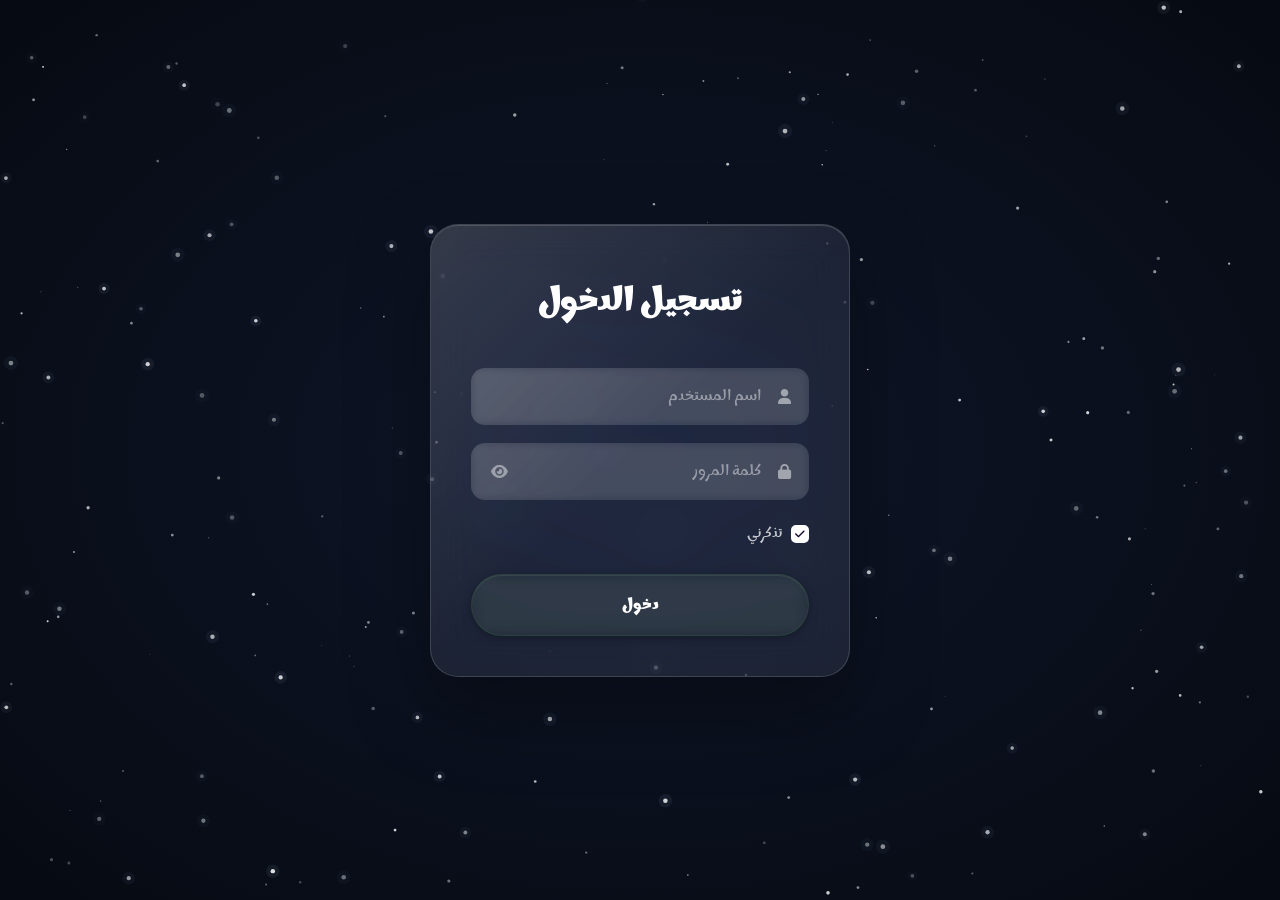
==== commit d021199e: "Add files via upload" ====
--- a/admin/index.html
+++ b/admin/index.html
@@ -32,6 +32,9 @@
             </a>
             <a class="tab" data-tab="users" onclick="adminTab('users')">
                 <span class="lg-icon"><i class="fas fa-users-gear"></i></span> <span>المستخدمون</span>
+            </a>
+            <a class="tab" data-tab="lists" onclick="adminTab('lists')">
+                <span class="lg-icon"><i class="fas fa-list-ul"></i></span> <span>القوائم</span>
             </a>
             <a onclick="navigateWithProgress('../inventory/index.html')" style="cursor:pointer">
                 <span class="lg-icon"><i class="fas fa-boxes-stacked"></i></span> <span>الذهاب إلى المخزون</span>
@@ -130,6 +133,14 @@
                             المستخدم صاحب دور <strong>admin</strong> لا يمكن حذفه.
                         </div>
                     </div>
+                </div>
+            </section>
+
+            <!-- == القوائم == -->
+            <section id="tab-lists" class="tab-content">
+                <div class="card">
+                    <div class="card-header"><h2><i class="fas fa-list-ul"></i> إدارة القوائم المنسدلة</h2></div>
+                    <div class="card-body" id="listsBody"></div>
                 </div>
             </section>
         </div>
--- a/shared.css
+++ b/shared.css
@@ -676,48 +676,11 @@
 body.dark .topbar-btn { border-color: rgba(52, 103, 57,0.15); }
 body.dark .navbar-btn { border-color: rgba(52, 103, 57,0.15); }
 body.dark .mobile-menu-btn { border-color: rgba(52, 103, 57,0.15); }
-body.dark .btn-add-unit { border-color: rgba(52, 103, 57,0.2); }
-
 /* ===== Scrollbar ===== */
 ::-webkit-scrollbar { width: 5px; height: 5px; }
 ::-webkit-scrollbar-track { background: transparent; }
 ::-webkit-scrollbar-thumb { background: #d1d5db; border-radius: 3px; }
 ::-webkit-scrollbar-thumb:hover { background: #9ca3af; }
-
-/* ===== Unit Field ===== */
-.unit-field-wrap {
-    display: flex; gap: 6px; align-items: center;
-}
-.unit-field-wrap select { flex: 1; min-width: 0; }
-.btn-add-unit {
-    width: 36px; height: 36px; border-radius: 50%;
-    border: 1px solid rgba(52, 103, 57,0.3);
-    background: transparent;
-    color: var(--text-primary);
-    cursor: pointer; font-size: 20px;
-    flex-shrink: 0;
-    display: inline-flex; align-items: center; justify-content: center;
-    transition: all 0.3s ease;
-    position: relative; overflow: hidden; line-height: 1;
-    backdrop-filter: blur(6px);
-    -webkit-backdrop-filter: blur(6px);
-    box-shadow: inset 0 1px 0 rgba(255,255,255,0.06);
-}
-.btn-add-unit::before {
-    content: ''; position: absolute;
-    top: -1px; left: 20%; width: 60%; height: 1px;
-    background: linear-gradient(90deg, transparent, var(--primary-light), transparent);
-    opacity: 0; transition: opacity 0.4s ease; pointer-events: none;
-}
-.btn-add-unit:hover::before { opacity: 1; }
-.btn-add-unit::after {
-    content: ''; position: absolute;
-    bottom: -1px; left: 20%; width: 60%; height: 1px;
-    background: linear-gradient(90deg, transparent, var(--primary-light), transparent);
-    opacity: 0; transition: opacity 0.4s ease; pointer-events: none;
-}
-.btn-add-unit:hover::after { opacity: 0.5; }
-.btn-add-unit:hover { border-color: rgba(52, 103, 57,0.5); box-shadow: 0 0 12px rgba(52, 103, 57,0.15); }
 
 /* ===== Searchable Select (ComboBox style) ===== */
 .ss-container {
--- a/admin/style.css
+++ b/admin/style.css
@@ -68,6 +68,104 @@
     display: inline-block;
 }
 
+/* ===== List Manager ===== */
+.list-manager {
+    background: var(--bg-main);
+    border: 1px solid var(--border);
+    border-radius: var(--radius);
+    padding: 16px 18px;
+    margin-bottom: 16px;
+}
+.list-header {
+    display: flex;
+    align-items: center;
+    gap: 8px;
+    font-size: 15px;
+    font-weight: 700;
+    color: var(--text-primary);
+    margin-bottom: 12px;
+}
+.list-header .list-count {
+    margin-right: auto;
+    background: rgba(52,103,57,0.1);
+    color: var(--primary);
+    font-size: 12px;
+    padding: 2px 10px;
+    border-radius: 10px;
+    font-weight: 600;
+}
+.list-items {
+    display: flex;
+    flex-wrap: wrap;
+    gap: 6px;
+    margin-bottom: 12px;
+    min-height: 36px;
+}
+.list-empty { color: var(--text-muted); font-size: 13px; font-weight: 400; padding: 6px 0; }
+.list-tag {
+    display: inline-flex;
+    align-items: center;
+    gap: 4px;
+    padding: 5px 10px 5px 6px;
+    background: var(--bg-card);
+    border: 1px solid var(--border);
+    border-radius: 8px;
+    font-size: 13px;
+    font-weight: 500;
+    transition: all 0.2s;
+}
+.list-tag-text {
+    cursor: pointer;
+    padding: 0 4px;
+}
+.list-tag-text:hover { color: var(--primary); }
+.list-tag-del {
+    width: 18px; height: 18px;
+    border: none;
+    background: rgba(239,68,68,0.1);
+    color: #ef4444;
+    border-radius: 50%;
+    cursor: pointer;
+    font-size: 13px;
+    display: flex;
+    align-items: center;
+    justify-content: center;
+    transition: all 0.2s;
+    line-height: 1;
+}
+.list-tag-del:hover { background: #ef4444; color: #fff; }
+.list-add {
+    display: flex;
+    gap: 6px;
+}
+.list-add input {
+    flex: 1;
+    padding: 8px 12px;
+    border: 1.5px solid var(--border);
+    border-radius: 8px;
+    font-size: 13px;
+    font-family: var(--font);
+    background: var(--bg-card);
+    color: var(--text-primary);
+    transition: border-color 0.2s;
+}
+.list-add input:focus { border-color: var(--primary); box-shadow: 0 0 0 3px rgba(52,103,57,0.1); }
+.btn-list-add {
+    width: 36px; height: 36px;
+    border: 1px solid var(--primary);
+    background: var(--primary);
+    color: #fff;
+    border-radius: 8px;
+    cursor: pointer;
+    font-size: 15px;
+    display: flex;
+    align-items: center;
+    justify-content: center;
+    transition: all 0.2s;
+    flex-shrink: 0;
+}
+.btn-list-add:hover { background: var(--primary-hover); }
+
 /* Responsive */
 @media (max-width: 768px) {
     .stat-card {
